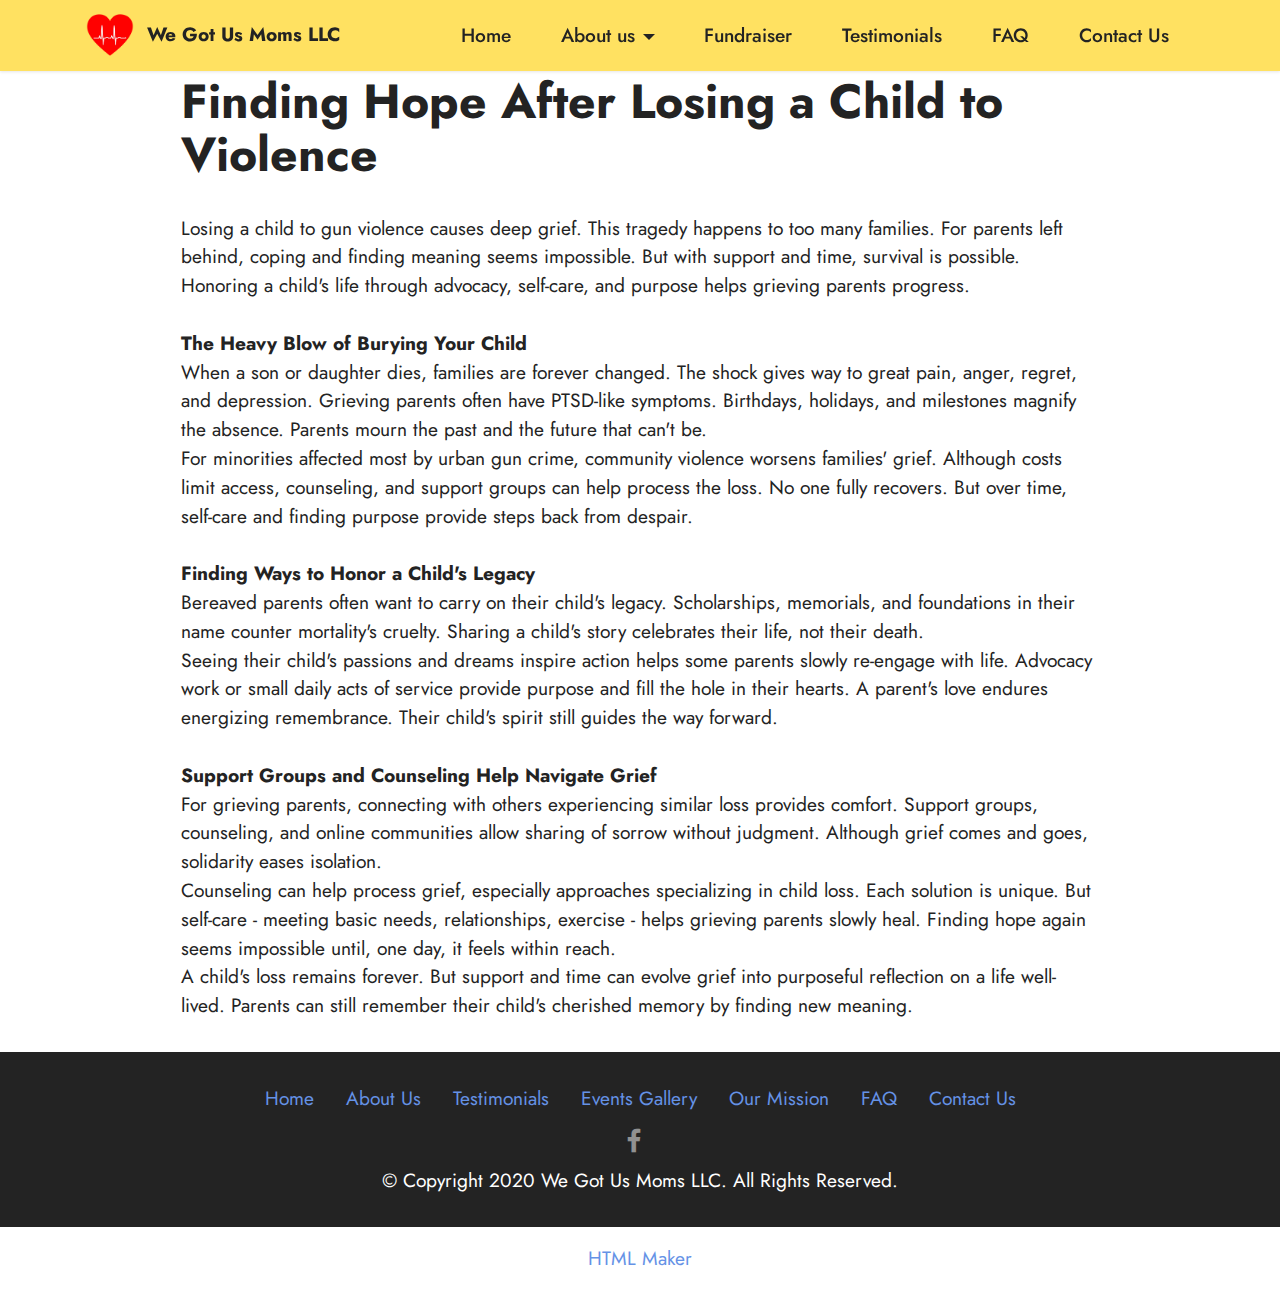
==== finding-hope.html @ 102f920c "Add files via upload" ====
<!DOCTYPE html>
<html  >
<head>
  <!-- Site made with Mobirise Website Builder v5.9.4, https://mobirise.com -->
  <meta charset="UTF-8">
  <meta http-equiv="X-UA-Compatible" content="IE=edge">
  <meta name="generator" content="Mobirise v5.9.4, mobirise.com">
  <meta name="viewport" content="width=device-width, initial-scale=1, minimum-scale=1">
  <link rel="shortcut icon" href="assets/images/we-got-us-moms-llc-seattle-october-2023.png" type="image/x-icon">
  <meta name="description" content="The loss of a child to violence shatters families. We explore how grieving parents can slowly rebuild life and find meaning to honor a child's legacy with help from support groups, counseling, and purposeful memorialization.">
  
  
  <title>Finding Hope and Healing After Losing a Child to Gun Violence</title>
  <link rel="stylesheet" href="assets/bootstrap/css/bootstrap.min.css">
  <link rel="stylesheet" href="assets/bootstrap/css/bootstrap-grid.min.css">
  <link rel="stylesheet" href="assets/bootstrap/css/bootstrap-reboot.min.css">
  <link rel="stylesheet" href="assets/dropdown/css/style.css">
  <link rel="stylesheet" href="assets/socicon/css/styles.css">
  <link rel="stylesheet" href="assets/theme/css/style.css">
  <link rel="preload" href="https://fonts.googleapis.com/css?family=Jost:100,200,300,400,500,600,700,800,900,100i,200i,300i,400i,500i,600i,700i,800i,900i&display=swap" as="style" onload="this.onload=null;this.rel='stylesheet'">
  <noscript><link rel="stylesheet" href="https://fonts.googleapis.com/css?family=Jost:100,200,300,400,500,600,700,800,900,100i,200i,300i,400i,500i,600i,700i,800i,900i&display=swap"></noscript>
  <link rel="preload" as="style" href="assets/mobirise/css/mbr-additional.css"><link rel="stylesheet" href="assets/mobirise/css/mbr-additional.css" type="text/css">

  
  
  
</head>
<body>
  
  <section data-bs-version="5.1" class="menu menu1 cid-tDaPJVPeG9" once="menu" id="menu1-o">
    

    <nav class="navbar navbar-dropdown navbar-fixed-top navbar-expand-lg">
        <div class="container">
            <div class="navbar-brand">
                <span class="navbar-logo">
                    <a href="index.html#header16-b">
                        <img src="assets/images/we-got-us-moms-llc-seattle-october-2023.webp" alt="We Got Us Moms LLC Seattle, Washington - Bringing mothers together for group healing." style="height: 3rem;">
                    </a>
                </span>
                <span class="navbar-caption-wrap"><a class="navbar-caption text-black text-primary display-7" href="index.html#header16-b">We Got Us Moms LLC</a></span>
            </div>
            <button class="navbar-toggler" type="button" data-toggle="collapse" data-bs-toggle="collapse" data-target="#navbarSupportedContent" data-bs-target="#navbarSupportedContent" aria-controls="navbarNavAltMarkup" aria-expanded="false" aria-label="Toggle navigation">
                <div class="hamburger">
                    <span></span>
                    <span></span>
                    <span></span>
                    <span></span>
                </div>
            </button>
            <div class="collapse navbar-collapse" id="navbarSupportedContent">
                <ul class="navbar-nav nav-dropdown nav-right" data-app-modern-menu="true"><li class="nav-item"><a class="nav-link link text-black text-primary display-7" href="index.html#header16-b">Home</a></li><li class="nav-item dropdown"><a class="nav-link link text-black dropdown-toggle display-7" href="index.html#features17-d" data-toggle="dropdown-submenu" data-bs-toggle="dropdown" data-bs-auto-close="outside" aria-expanded="false">
                            About us</a><div class="dropdown-menu" aria-labelledby="dropdown-419"><a class="text-black dropdown-item text-primary display-7" href="finding-hope.html">Finding Hope</a></div></li>
                    <li class="nav-item"><a class="nav-link link text-black text-primary display-7" href="https://bit.ly/Fundraiser-We-Got-Us-Moms-LLC-2023" target="_blank">Fundraiser</a></li><li class="nav-item"><a class="nav-link link text-black display-7" href="index.html#people5-e">Testimonials</a></li>
                    <li class="nav-item"><a class="nav-link link text-black display-7" href="index.html#content16-c">FAQ</a></li><li class="nav-item"><a class="nav-link link text-black text-primary display-7" href="index.html#form5-j">Contact Us</a>
                    </li></ul>
                
                
            </div>
        </div>
    </nav>
</section>

<section data-bs-version="5.1" class="content5 cid-tRUbIDpHHm" id="content5-q">
    
    <div class="container">
        <div class="row justify-content-center">
            <div class="col-md-12 col-lg-10">
                <h3 class="mbr-section-title mbr-fonts-style mb-4 display-2"><strong>Finding Hope After Losing a Child to Violence</strong></h3>
                
                <p class="mbr-text mbr-fonts-style display-7">Losing a child to gun violence causes deep grief. This tragedy happens to too many families. For parents left behind, coping and finding meaning seems impossible. But with support and time, survival is possible. Honoring a child's life through advocacy, self-care, and purpose helps grieving parents progress.<br><br><strong>The Heavy Blow of Burying Your Child</strong><br>When a son or daughter dies, families are forever changed. The shock gives way to great pain, anger, regret, and depression. Grieving parents often have PTSD-like symptoms. Birthdays, holidays, and milestones magnify the absence. Parents mourn the past and the future that can't be.<br>For minorities affected most by urban gun crime, community violence worsens families' grief. Although costs limit access, counseling, and support groups can help process the loss. No one fully recovers. But over time, self-care and finding purpose provide steps back from despair.<br><br><strong>Finding Ways to Honor a Child's Legacy</strong><br>Bereaved parents often want to carry on their child's legacy. Scholarships, memorials, and foundations in their name counter mortality's cruelty. Sharing a child's story celebrates their life, not their death.<br>Seeing their child's passions and dreams inspire action helps some parents slowly re-engage with life. Advocacy work or small daily acts of service provide purpose and fill the hole in their hearts. A parent's love endures energizing remembrance. Their child's spirit still guides the way forward.<br><br><strong>Support Groups and Counseling Help Navigate Grief<br></strong>For grieving parents, connecting with others experiencing similar loss provides comfort. Support groups, counseling, and online communities allow sharing of sorrow without judgment. Although grief comes and goes, solidarity eases isolation.<br>Counseling can help process grief, especially approaches specializing in child loss. Each solution is unique. But self-care - meeting basic needs, relationships, exercise - helps grieving parents slowly heal. Finding hope again seems impossible until, one day, it feels within reach.<br>A child's loss remains forever. But support and time can evolve grief into purposeful reflection on a life well-lived. Parents can still remember their child's cherished memory by finding new meaning.</p>
            </div>
        </div>
    </div>
</section>

<section data-bs-version="5.1" class="footer3 cid-tRGsEkoQ5s" once="footers" id="footer3-p">

    

    

    <div class="container">
        <div class="media-container-row align-center mbr-white">
            <div class="row row-links">
                <ul class="foot-menu">
                    
                    
                    
                    
                    
                <li class="foot-menu-item mbr-fonts-style display-7"><a href="index.html#header16-b" class="text-primary">Home</a></li><li class="foot-menu-item mbr-fonts-style display-7"><a href="index.html#features17-d" class="text-primary">About Us</a></li><li class="foot-menu-item mbr-fonts-style display-7"><a href="index.html#people5-e" class="text-primary">Testimonials</a></li><li class="foot-menu-item mbr-fonts-style display-7"><a href="index.html#gallery4-n" class="text-primary">Events Gallery</a></li><li class="foot-menu-item mbr-fonts-style display-7"><a href="index.html#content5-5" class="text-primary">Our Mission</a></li><li class="foot-menu-item mbr-fonts-style display-7"><a href="index.html#content16-c" class="text-primary">FAQ</a></li><li class="foot-menu-item mbr-fonts-style display-7"><a href="index.html#form5-j" class="text-primary">Contact Us</a></li></ul>
            </div>
            <div class="row social-row">
                <div class="social-list align-right pb-2">
                    
                    
                    
                    
                    
                    
                <div class="soc-item">
                        <a href="https://www.facebook.com/profile.php?id=100082514481759" target="_blank">
                            <span class="mbr-iconfont mbr-iconfont-social socicon-facebook socicon"></span>
                        </a>
                    </div></div>
            </div>
            <div class="row row-copirayt">
                <p class="mbr-text mb-0 mbr-fonts-style mbr-white align-center display-7">
                    © Copyright 2020 We Got Us Moms LLC. All Rights Reserved.
                </p>
            </div>
        </div>
    </div>
</section><section class="display-7" style="padding: 0;align-items: center;justify-content: center;flex-wrap: wrap;    align-content: center;display: flex;position: relative;height: 4rem;"><a href="https://mobiri.se/1857604" style="flex: 1 1;height: 4rem;position: absolute;width: 100%;z-index: 1;"><img alt="" style="height: 4rem;" src="[data-uri]"></a><p style="margin: 0;text-align: center;" class="display-7">&#8204;</p><a style="z-index:1" href="https://mobirise.com/html-builder.html">HTML Maker</a></section><script src="assets/bootstrap/js/bootstrap.bundle.min.js"></script>  <script src="assets/smoothscroll/smooth-scroll.js"></script>  <script src="assets/ytplayer/index.js"></script>  <script src="assets/dropdown/js/navbar-dropdown.js"></script>  <script src="assets/theme/js/script.js"></script>  
  
  
</body>
</html>
---- assets/dropdown/css/style.css ----
.navbar-dropdown {
  left: 0;
  padding: 0;
  position: absolute;
  right: 0;
  top: 0;
  transition: all 0.45s ease;
  z-index: 1030;
  background: #282828; }
  .navbar-dropdown .navbar-logo {
    margin-right: 0.8rem;
    transition: margin 0.3s ease-in-out;
    vertical-align: middle; }
    .navbar-dropdown .navbar-logo img {
      height: 3.125rem;
      transition: all 0.3s ease-in-out; }
    .navbar-dropdown .navbar-logo.mbr-iconfont {
      font-size: 3.125rem;
      line-height: 3.125rem; }
  .navbar-dropdown .navbar-caption {
    font-weight: 700;
    white-space: normal;
    vertical-align: -4px;
    line-height: 3.125rem !important; }
    .navbar-dropdown .navbar-caption, .navbar-dropdown .navbar-caption:hover {
      color: inherit;
      text-decoration: none; }
  .navbar-dropdown .mbr-iconfont + .navbar-caption {
    vertical-align: -1px; }
  .navbar-dropdown.navbar-fixed-top {
    position: fixed; }
  .navbar-dropdown .navbar-brand span {
    vertical-align: -4px; }
  .navbar-dropdown.bg-color.transparent {
    background: none; }
  .navbar-dropdown.navbar-short .navbar-brand {
    padding: 0.625rem 0; }
    .navbar-dropdown.navbar-short .navbar-brand span {
      vertical-align: -1px; }
  .navbar-dropdown.navbar-short .navbar-caption {
    line-height: 2.375rem !important;
    vertical-align: -2px; }
  .navbar-dropdown.navbar-short .navbar-logo {
    margin-right: 0.5rem; }
    .navbar-dropdown.navbar-short .navbar-logo img {
      height: 2.375rem; }
    .navbar-dropdown.navbar-short .navbar-logo.mbr-iconfont {
      font-size: 2.375rem;
      line-height: 2.375rem; }
  .navbar-dropdown.navbar-short .mbr-table-cell {
    height: 3.625rem; }
  .navbar-dropdown .navbar-close {
    left: 0.6875rem;
    position: fixed;
    top: 0.75rem;
    z-index: 1000; }
  .navbar-dropdown .hamburger-icon {
    content: "";
    display: inline-block;
    vertical-align: middle;
    width: 16px;
    -webkit-box-shadow: 0 -6px 0 1px #282828,0 0 0 1px #282828,0 6px 0 1px #282828;
    -moz-box-shadow: 0 -6px 0 1px #282828,0 0 0 1px #282828,0 6px 0 1px #282828;
    box-shadow: 0 -6px 0 1px #282828,0 0 0 1px #282828,0 6px 0 1px #282828; }

.dropdown-menu .dropdown-toggle[data-toggle="dropdown-submenu"]::after {
  border-bottom: 0.35em solid transparent;
  border-left: 0.35em solid;
  border-right: 0;
  border-top: 0.35em solid transparent;
  margin-left: 0.3rem; }

.dropdown-menu .dropdown-item:focus {
  outline: 0; }

.nav-dropdown {
  font-size: 0.75rem;
  font-weight: 500;
  height: auto !important; }
  .nav-dropdown .nav-btn {
    padding-left: 1rem; }
  .nav-dropdown .link {
    margin: .667em 1.667em;
    font-weight: 500;
    padding: 0;
    transition: color .2s ease-in-out; }
    .nav-dropdown .link.dropdown-toggle {
      margin-right: 2.583em; }
      .nav-dropdown .link.dropdown-toggle::after {
        margin-left: .25rem;
        border-top: 0.35em solid;
        border-right: 0.35em solid transparent;
        border-left: 0.35em solid transparent;
        border-bottom: 0; }
      .nav-dropdown .link.dropdown-toggle[aria-expanded="true"] {
        margin: 0;
        padding: 0.667em 3.263em  0.667em 1.667em; }
  .nav-dropdown .link::after,
  .nav-dropdown .dropdown-item::after {
    color: inherit; }
  .nav-dropdown .btn {
    font-size: 0.75rem;
    font-weight: 700;
    letter-spacing: 0;
    margin-bottom: 0;
    padding-left: 1.25rem;
    padding-right: 1.25rem; }
  .nav-dropdown .dropdown-menu {
    border-radius: 0;
    border: 0;
    left: 0;
    margin: 0;
    padding-bottom: 1.25rem;
    padding-top: 1.25rem;
    position: relative; }
  .nav-dropdown .dropdown-submenu {
    margin-left: 0.125rem;
    top: 0; }
  .nav-dropdown .dropdown-item {
    font-weight: 500;
    line-height: 2;
    padding: 0.3846em 4.615em 0.3846em 1.5385em;
    position: relative;
    transition: color .2s ease-in-out, background-color .2s ease-in-out; }
    .nav-dropdown .dropdown-item::after {
      margin-top: -0.3077em;
      position: absolute;
      right: 1.1538em;
      top: 50%; }
    .nav-dropdown .dropdown-item:focus, .nav-dropdown .dropdown-item:hover {
      background: none; }

@media (max-width: 767px) {
  .nav-dropdown.navbar-toggleable-sm {
    bottom: 0;
    display: none;
    left: 0;
    overflow-x: hidden;
    position: fixed;
    top: 0;
    transform: translateX(-100%);
    -ms-transform: translateX(-100%);
    -webkit-transform: translateX(-100%);
    width: 18.75rem;
    z-index: 999; } }
.nav-dropdown.navbar-toggleable-xl {
  bottom: 0;
  display: none;
  left: 0;
  overflow-x: hidden;
  position: fixed;
  top: 0;
  transform: translateX(-100%);
  -ms-transform: translateX(-100%);
  -webkit-transform: translateX(-100%);
  width: 18.75rem;
  z-index: 999; }

.nav-dropdown-sm {
  display: block !important;
  overflow-x: hidden;
  overflow: auto;
  padding-top: 3.875rem; }
  .nav-dropdown-sm::after {
    content: "";
    display: block;
    height: 3rem;
    width: 100%; }
  .nav-dropdown-sm.collapse.in ~ .navbar-close {
    display: block !important; }
  .nav-dropdown-sm.collapsing, .nav-dropdown-sm.collapse.in {
    transform: translateX(0);
    -ms-transform: translateX(0);
    -webkit-transform: translateX(0);
    transition: all 0.25s ease-out;
    -webkit-transition: all 0.25s ease-out;
    background: #282828; }
  .nav-dropdown-sm.collapsing[aria-expanded="false"] {
    transform: translateX(-100%);
    -ms-transform: translateX(-100%);
    -webkit-transform: translateX(-100%); }
  .nav-dropdown-sm .nav-item {
    display: block;
    margin-left: 0 !important;
    padding-left: 0; }
  .nav-dropdown-sm .link,
  .nav-dropdown-sm .dropdown-item {
    border-top: 1px dotted rgba(255, 255, 255, 0.1);
    font-size: 0.8125rem;
    line-height: 1.6;
    margin: 0 !important;
    padding: 0.875rem 2.4rem 0.875rem 1.5625rem !important;
    position: relative;
    white-space: normal; }
    .nav-dropdown-sm .link:focus, .nav-dropdown-sm .link:hover,
    .nav-dropdown-sm .dropdown-item:focus,
    .nav-dropdown-sm .dropdown-item:hover {
      background: rgba(0, 0, 0, 0.2) !important;
      color: #c0a375; }
  .nav-dropdown-sm .nav-btn {
    position: relative;
    padding: 1.5625rem 1.5625rem 0 1.5625rem; }
    .nav-dropdown-sm .nav-btn::before {
      border-top: 1px dotted rgba(255, 255, 255, 0.1);
      content: "";
      left: 0;
      position: absolute;
      top: 0;
      width: 100%; }
    .nav-dropdown-sm .nav-btn + .nav-btn {
      padding-top: 0.625rem; }
      .nav-dropdown-sm .nav-btn + .nav-btn::before {
        display: none; }
  .nav-dropdown-sm .btn {
    padding: 0.625rem 0; }
  .nav-dropdown-sm .dropdown-toggle[data-toggle="dropdown-submenu"]::after {
    margin-left: .25rem;
    border-top: 0.35em solid;
    border-right: 0.35em solid transparent;
    border-left: 0.35em solid transparent;
    border-bottom: 0; }
  .nav-dropdown-sm .dropdown-toggle[data-toggle="dropdown-submenu"][aria-expanded="true"]::after {
    border-top: 0;
    border-right: 0.35em solid transparent;
    border-left: 0.35em solid transparent;
    border-bottom: 0.35em solid; }
  .nav-dropdown-sm .dropdown-menu {
    margin: 0;
    padding: 0;
    position: relative;
    top: 0;
    left: 0;
    width: 100%;
    border: 0;
    float: none;
    border-radius: 0;
    background: none; }
  .nav-dropdown-sm .dropdown-submenu {
    left: 100%;
    margin-left: 0.125rem;
    margin-top: -1.25rem;
    top: 0; }

.navbar-toggleable-sm .nav-dropdown .dropdown-menu {
  position: absolute; }

.navbar-toggleable-sm .nav-dropdown .dropdown-submenu {
  left: 100%;
  margin-left: 0.125rem;
  margin-top: -1.25rem;
  top: 0; }

.navbar-toggleable-sm.opened .nav-dropdown .dropdown-menu {
  position: relative; }

.navbar-toggleable-sm.opened .nav-dropdown .dropdown-submenu {
  left: 0;
  margin-left: 00rem;
  margin-top: 0rem;
  top: 0; }

.is-builder .nav-dropdown.collapsing {
  transition: none !important; }
---- assets/socicon/css/styles.css ----
@charset "UTF-8";

@font-face {
  font-family: 'Socicon';
  src:  url('../fonts/socicon.eot');
  src:  url('../fonts/socicon.eot?#iefix') format('embedded-opentype'),
    url('../fonts/socicon.woff2') format('woff2'),
    url('../fonts/socicon.ttf') format('truetype'),
    url('../fonts/socicon.woff') format('woff'),
    url('../fonts/socicon.svg#socicon') format('svg');
  font-weight: normal;
  font-style: normal;
  font-display: swap;
}

[data-icon]:before {
  font-family: "socicon" !important;
  content: attr(data-icon);
  font-style: normal !important;
  font-weight: normal !important;
  font-variant: normal !important;
  text-transform: none !important;
  speak: none;
  line-height: 1;
  -webkit-font-smoothing: antialiased;
  -moz-osx-font-smoothing: grayscale;
}

[class^="socicon-"], [class*=" socicon-"] {
  /* use !important to prevent issues with browser extensions that change fonts */
  font-family: 'Socicon' !important;
  speak: none;
  font-style: normal;
  font-weight: normal;
  font-variant: normal;
  text-transform: none;
  line-height: 1;

  /* Better Font Rendering =========== */
  -webkit-font-smoothing: antialiased;
  -moz-osx-font-smoothing: grayscale;
}

.socicon-eitaa:before {
  content: "\e97c";
}
.socicon-soroush:before {
  content: "\e97d";
}
.socicon-bale:before {
  content: "\e97e";
}
.socicon-zazzle:before {
  content: "\e97b";
}
.socicon-society6:before {
  content: "\e97a";
}
.socicon-redbubble:before {
  content: "\e979";
}
.socicon-avvo:before {
  content: "\e978";
}
.socicon-stitcher:before {
  content: "\e977";
}
.socicon-googlehangouts:before {
  content: "\e974";
}
.socicon-dlive:before {
  content: "\e975";
}
.socicon-vsco:before {
  content: "\e976";
}
.socicon-flipboard:before {
  content: "\e973";
}
.socicon-ubuntu:before {
  content: "\e958";
}
.socicon-artstation:before {
  content: "\e959";
}
.socicon-invision:before {
  content: "\e95a";
}
.socicon-torial:before {
  content: "\e95b";
}
.socicon-collectorz:before {
  content: "\e95c";
}
.socicon-seenthis:before {
  content: "\e95d";
}
.socicon-googleplaymusic:before {
  content: "\e95e";
}
.socicon-debian:before {
  content: "\e95f";
}
.socicon-filmfreeway:before {
  content: "\e960";
}
.socicon-gnome:before {
  content: "\e961";
}
.socicon-itchio:before {
  content: "\e962";
}
.socicon-jamendo:before {
  content: "\e963";
}
.socicon-mix:before {
  content: "\e964";
}
.socicon-sharepoint:before {
  content: "\e965";
}
.socicon-tinder:before {
  content: "\e966";
}
.socicon-windguru:before {
  content: "\e967";
}
.socicon-cdbaby:before {
  content: "\e968";
}
.socicon-elementaryos:before {
  content: "\e969";
}
.socicon-stage32:before {
  content: "\e96a";
}
.socicon-tiktok:before {
  content: "\e96b";
}
.socicon-gitter:before {
  content: "\e96c";
}
.socicon-letterboxd:before {
  content: "\e96d";
}
.socicon-threema:before {
  content: "\e96e";
}
.socicon-splice:before {
  content: "\e96f";
}
.socicon-metapop:before {
  content: "\e970";
}
.socicon-naver:before {
  content: "\e971";
}
.socicon-remote:before {
  content: "\e972";
}
.socicon-internet:before {
  content: "\e957";
}
.socicon-moddb:before {
  content: "\e94b";
}
.socicon-indiedb:before {
  content: "\e94c";
}
.socicon-traxsource:before {
  content: "\e94d";
}
.socicon-gamefor:before {
  content: "\e94e";
}
.socicon-pixiv:before {
  content: "\e94f";
}
.socicon-myanimelist:before {
  content: "\e950";
}
.socicon-blackberry:before {
  content: "\e951";
}
.socicon-wickr:before {
  content: "\e952";
}
.socicon-spip:before {
  content: "\e953";
}
.socicon-napster:before {
  content: "\e954";
}
.socicon-beatport:before {
  content: "\e955";
}
.socicon-hackerone:before {
  content: "\e956";
}
.socicon-hackernews:before {
  content: "\e946";
}
.socicon-smashwords:before {
  content: "\e947";
}
.socicon-kobo:before {
  content: "\e948";
}
.socicon-bookbub:before {
  content: "\e949";
}
.socicon-mailru:before {
  content: "\e94a";
}
.socicon-gitlab:before {
  content: "\e945";
}
.socicon-instructables:before {
  content: "\e944";
}
.socicon-portfolio:before {
  content: "\e943";
}
.socicon-codered:before {
  content: "\e940";
}
.socicon-origin:before {
  content: "\e941";
}
.socicon-nextdoor:before {
  content: "\e942";
}
.socicon-udemy:before {
  content: "\e93f";
}
.socicon-livemaster:before {
  content: "\e93e";
}
.socicon-crunchbase:before {
  content: "\e93b";
}
.socicon-homefy:before {
  content: "\e93c";
}
.socicon-calendly:before {
  content: "\e93d";
}
.socicon-realtor:before {
  content: "\e90f";
}
.socicon-tidal:before {
  content: "\e910";
}
.socicon-qobuz:before {
  content: "\e911";
}
.socicon-natgeo:before {
  content: "\e912";
}
.socicon-mastodon:before {
  content: "\e913";
}
.socicon-unsplash:before {
  content: "\e914";
}
.socicon-homeadvisor:before {
  content: "\e915";
}
.socicon-angieslist:before {
  content: "\e916";
}
.socicon-codepen:before {
  content: "\e917";
}
.socicon-slack:before {
  content: "\e918";
}
.socicon-openaigym:before {
  content: "\e919";
}
.socicon-logmein:before {
  content: "\e91a";
}
.socicon-fiverr:before {
  content: "\e91b";
}
.socicon-gotomeeting:before {
  content: "\e91c";
}
.socicon-aliexpress:before {
  content: "\e91d";
}
.socicon-guru:before {
  content: "\e91e";
}
.socicon-appstore:before {
  content: "\e91f";
}
.socicon-homes:before {
  content: "\e920";
}
.socicon-zoom:before {
  content: "\e921";
}
.socicon-alibaba:before {
  content: "\e922";
}
.socicon-craigslist:before {
  content: "\e923";
}
.socicon-wix:before {
  content: "\e924";
}
.socicon-redfin:before {
  content: "\e925";
}
.socicon-googlecalendar:before {
  content: "\e926";
}
.socicon-shopify:before {
  content: "\e927";
}
.socicon-freelancer:before {
  content: "\e928";
}
.socicon-seedrs:before {
  content: "\e929";
}
.socicon-bing:before {
  content: "\e92a";
}
.socicon-doodle:before {
  content: "\e92b";
}
.socicon-bonanza:before {
  content: "\e92c";
}
.socicon-squarespace:before {
  content: "\e92d";
}
.socicon-toptal:before {
  content: "\e92e";
}
.socicon-gust:before {
  content: "\e92f";
}
.socicon-ask:before {
  content: "\e930";
}
.socicon-trulia:before {
  content: "\e931";
}
.socicon-loomly:before {
  content: "\e932";
}
.socicon-ghost:before {
  content: "\e933";
}
.socicon-upwork:before {
  content: "\e934";
}
.socicon-fundable:before {
  content: "\e935";
}
.socicon-booking:before {
  content: "\e936";
}
.socicon-googlemaps:before {
  content: "\e937";
}
.socicon-zillow:before {
  content: "\e938";
}
.socicon-niconico:before {
  content: "\e939";
}
.socicon-toneden:before {
  content: "\e93a";
}
.socicon-augment:before {
  content: "\e908";
}
.socicon-bitbucket:before {
  content: "\e909";
}
.socicon-fyuse:before {
  content: "\e90a";
}
.socicon-yt-gaming:before {
  content: "\e90b";
}
.socicon-sketchfab:before {
  content: "\e90c";
}
.socicon-mobcrush:before {
  content: "\e90d";
}
.socicon-microsoft:before {
  content: "\e90e";
}
.socicon-pandora:before {
  content: "\e907";
}
.socicon-messenger:before {
  content: "\e906";
}
.socicon-gamewisp:before {
  content: "\e905";
}
.socicon-bloglovin:before {
  content: "\e904";
}
.socicon-tunein:before {
  content: "\e903";
}
.socicon-gamejolt:before {
  content: "\e901";
}
.socicon-trello:before {
  content: "\e902";
}
.socicon-spreadshirt:before {
  content: "\e900";
}
.socicon-500px:before {
  content: "\e000";
}
.socicon-8tracks:before {
  content: "\e001";
}
.socicon-airbnb:before {
  content: "\e002";
}
.socicon-alliance:before {
  content: "\e003";
}
.socicon-amazon:before {
  content: "\e004";
}
.socicon-amplement:before {
  content: "\e005";
}
.socicon-android:before {
  content: "\e006";
}
.socicon-angellist:before {
  content: "\e007";
}
.socicon-apple:before {
  content: "\e008";
}
.socicon-appnet:before {
  content: "\e009";
}
.socicon-baidu:before {
  content: "\e00a";
}
.socicon-bandcamp:before {
  content: "\e00b";
}
.socicon-battlenet:before {
  content: "\e00c";
}
.socicon-mixer:before {
  content: "\e00d";
}
.socicon-bebee:before {
  content: "\e00e";
}
.socicon-bebo:before {
  content: "\e00f";
}
.socicon-behance:before {
  content: "\e010";
}
.socicon-blizzard:before {
  content: "\e011";
}
.socicon-blogger:before {
  content: "\e012";
}
.socicon-buffer:before {
  content: "\e013";
}
.socicon-chrome:before {
  content: "\e014";
}
.socicon-coderwall:before {
  content: "\e015";
}
.socicon-curse:before {
  content: "\e016";
}
.socicon-dailymotion:before {
  content: "\e017";
}
.socicon-deezer:before {
  content: "\e018";
}
.socicon-delicious:before {
  content: "\e019";
}
.socicon-deviantart:before {
  content: "\e01a";
}
.socicon-diablo:before {
  content: "\e01b";
}
.socicon-digg:before {
  content: "\e01c";
}
.socicon-discord:before {
  content: "\e01d";
}
.socicon-disqus:before {
  content: "\e01e";
}
.socicon-douban:before {
  content: "\e01f";
}
.socicon-draugiem:before {
  content: "\e020";
}
.socicon-dribbble:before {
  content: "\e021";
}
.socicon-drupal:before {
  content: "\e022";
}
.socicon-ebay:before {
  content: "\e023";
}
.socicon-ello:before {
  content: "\e024";
}
.socicon-endomodo:before {
  content: "\e025";
}
.socicon-envato:before {
  content: "\e026";
}
.socicon-etsy:before {
  content: "\e027";
}
.socicon-facebook:before {
  content: "\e028";
}
.socicon-feedburner:before {
  content: "\e029";
}
.socicon-filmweb:before {
  content: "\e02a";
}
.socicon-firefox:before {
  content: "\e02b";
}
.socicon-flattr:before {
  content: "\e02c";
}
.socicon-flickr:before {
  content: "\e02d";
}
.socicon-formulr:before {
  content: "\e02e";
}
.socicon-forrst:before {
  content: "\e02f";
}
.socicon-foursquare:before {
  content: "\e030";
}
.socicon-friendfeed:before {
  content: "\e031";
}
.socicon-github:before {
  content: "\e032";
}
.socicon-goodreads:before {
  content: "\e033";
}
.socicon-google:before {
  content: "\e034";
}
.socicon-googlescholar:before {
  content: "\e035";
}
.socicon-googlegroups:before {
  content: "\e036";
}
.socicon-googlephotos:before {
  content: "\e037";
}
.socicon-googleplus:before {
  content: "\e038";
}
.socicon-grooveshark:before {
  content: "\e039";
}
.socicon-hackerrank:before {
  content: "\e03a";
}
.socicon-hearthstone:before {
  content: "\e03b";
}
.socicon-hellocoton:before {
  content: "\e03c";
}
.socicon-heroes:before {
  content: "\e03d";
}
.socicon-smashcast:before {
  content: "\e03e";
}
.socicon-horde:before {
  content: "\e03f";
}
.socicon-houzz:before {
  content: "\e040";
}
.socicon-icq:before {
  content: "\e041";
}
.socicon-identica:before {
  content: "\e042";
}
.socicon-imdb:before {
  content: "\e043";
}
.socicon-instagram:before {
  content: "\e044";
}
.socicon-issuu:before {
  content: "\e045";
}
.socicon-istock:before {
  content: "\e046";
}
.socicon-itunes:before {
  content: "\e047";
}
.socicon-keybase:before {
  content: "\e048";
}
.socicon-lanyrd:before {
  content: "\e049";
}
.socicon-lastfm:before {
  content: "\e04a";
}
.socicon-line:before {
  content: "\e04b";
}
.socicon-linkedin:before {
  content: "\e04c";
}
.socicon-livejournal:before {
  content: "\e04d";
}
.socicon-lyft:before {
  content: "\e04e";
}
.socicon-macos:before {
  content: "\e04f";
}
.socicon-mail:before {
  content: "\e050";
}
.socicon-medium:before {
  content: "\e051";
}
.socicon-meetup:before {
  content: "\e052";
}
.socicon-mixcloud:before {
  content: "\e053";
}
.socicon-modelmayhem:before {
  content: "\e054";
}
.socicon-mumble:before {
  content: "\e055";
}
.socicon-myspace:before {
  content: "\e056";
}
.socicon-newsvine:before {
  content: "\e057";
}
.socicon-nintendo:before {
  content: "\e058";
}
.socicon-npm:before {
  content: "\e059";
}
.socicon-odnoklassniki:before {
  content: "\e05a";
}
.socicon-openid:before {
  content: "\e05b";
}
.socicon-opera:before {
  content: "\e05c";
}
.socicon-outlook:before {
  content: "\e05d";
}
.socicon-overwatch:before {
  content: "\e05e";
}
.socicon-patreon:before {
  content: "\e05f";
}
.socicon-paypal:before {
  content: "\e060";
}
.socicon-periscope:before {
  content: "\e061";
}
.socicon-persona:before {
  content: "\e062";
}
.socicon-pinterest:before {
  content: "\e063";
}
.socicon-play:before {
  content: "\e064";
}
.socicon-player:before {
  content: "\e065";
}
.socicon-playstation:before {
  content: "\e066";
}
.socicon-pocket:before {
  content: "\e067";
}
.socicon-qq:before {
  content: "\e068";
}
.socicon-quora:before {
  content: "\e069";
}
.socicon-raidcall:before {
  content: "\e06a";
}
.socicon-ravelry:before {
  content: "\e06b";
}
.socicon-reddit:before {
  content: "\e06c";
}
.socicon-renren:before {
  content: "\e06d";
}
.socicon-researchgate:before {
  content: "\e06e";
}
.socicon-residentadvisor:before {
  content: "\e06f";
}
.socicon-reverbnation:before {
  content: "\e070";
}
.socicon-rss:before {
  content: "\e071";
}
.socicon-sharethis:before {
  content: "\e072";
}
.socicon-skype:before {
  content: "\e073";
}
.socicon-slideshare:before {
  content: "\e074";
}
.socicon-smugmug:before {
  content: "\e075";
}
.socicon-snapchat:before {
  content: "\e076";
}
.socicon-songkick:before {
  content: "\e077";
}
.socicon-soundcloud:before {
  content: "\e078";
}
.socicon-spotify:before {
  content: "\e079";
}
.socicon-stackexchange:before {
  content: "\e07a";
}
.socicon-stackoverflow:before {
  content: "\e07b";
}
.socicon-starcraft:before {
  content: "\e07c";
}
.socicon-stayfriends:before {
  content: "\e07d";
}
.socicon-steam:before {
  content: "\e07e";
}
.socicon-storehouse:before {
  content: "\e07f";
}
.socicon-strava:before {
  content: "\e080";
}
.socicon-streamjar:before {
  content: "\e081";
}
.socicon-stumbleupon:before {
  content: "\e082";
}
.socicon-swarm:before {
  content: "\e083";
}
.socicon-teamspeak:before {
  content: "\e084";
}
.socicon-teamviewer:before {
  content: "\e085";
}
.socicon-technorati:before {
  content: "\e086";
}
.socicon-telegram:before {
  content: "\e087";
}
.socicon-tripadvisor:before {
  content: "\e088";
}
.socicon-tripit:before {
  content: "\e089";
}
.socicon-triplej:before {
  content: "\e08a";
}
.socicon-tumblr:before {
  content: "\e08b";
}
.socicon-twitch:before {
  content: "\e08c";
}
.socicon-twitter:before {
  content: "\e08d";
}
.socicon-uber:before {
  content: "\e08e";
}
.socicon-ventrilo:before {
  content: "\e08f";
}
.socicon-viadeo:before {
  content: "\e090";
}
.socicon-viber:before {
  content: "\e091";
}
.socicon-viewbug:before {
  content: "\e092";
}
.socicon-vimeo:before {
  content: "\e093";
}
.socicon-vine:before {
  content: "\e094";
}
.socicon-vkontakte:before {
  content: "\e095";
}
.socicon-warcraft:before {
  content: "\e096";
}
.socicon-wechat:before {
  content: "\e097";
}
.socicon-weibo:before {
  content: "\e098";
}
.socicon-whatsapp:before {
  content: "\e099";
}
.socicon-wikipedia:before {
  content: "\e09a";
}
.socicon-windows:before {
  content: "\e09b";
}
.socicon-wordpress:before {
  content: "\e09c";
}
.socicon-wykop:before {
  content: "\e09d";
}
.socicon-xbox:before {
  content: "\e09e";
}
.socicon-xing:before {
  content: "\e09f";
}
.socicon-yahoo:before {
  content: "\e0a0";
}
.socicon-yammer:before {
  content: "\e0a1";
}
.socicon-yandex:before {
  content: "\e0a2";
}
.socicon-yelp:before {
  content: "\e0a3";
}
.socicon-younow:before {
  content: "\e0a4";
}
.socicon-youtube:before {
  content: "\e0a5";
}
.socicon-zapier:before {
  content: "\e0a6";
}
.socicon-zerply:before {
  content: "\e0a7";
}
.socicon-zomato:before {
  content: "\e0a8";
}
.socicon-zynga:before {
  content: "\e0a9";
}
---- assets/theme/css/style.css ----
@charset "UTF-8";
section {
  background-color: #ffffff;
}

body {
  font-style: normal;
  line-height: 1.5;
  font-weight: 400;
  color: #232323;
  position: relative;
}

button {
  background-color: transparent;
  border-color: transparent;
}

section,
.container,
.container-fluid {
  position: relative;
  word-wrap: break-word;
}

a.mbr-iconfont:hover {
  text-decoration: none;
}

.article .lead p,
.article .lead ul,
.article .lead ol,
.article .lead pre,
.article .lead blockquote {
  margin-bottom: 0;
}

a {
  font-style: normal;
  font-weight: 400;
  cursor: pointer;
}
a, a:hover {
  text-decoration: none;
}

.mbr-section-title {
  font-style: normal;
  line-height: 1.3;
}

.mbr-section-subtitle {
  line-height: 1.3;
}

.mbr-text {
  font-style: normal;
  line-height: 1.7;
}

h1,
h2,
h3,
h4,
h5,
h6,
.display-1,
.display-2,
.display-4,
.display-5,
.display-7,
span,
p,
a {
  line-height: 1;
  word-break: break-word;
  word-wrap: break-word;
  font-weight: 400;
}

b,
strong {
  font-weight: bold;
}

input:-webkit-autofill, input:-webkit-autofill:hover, input:-webkit-autofill:focus, input:-webkit-autofill:active {
  transition-delay: 9999s;
  -webkit-transition-property: background-color, color;
  transition-property: background-color, color;
}

textarea[type=hidden] {
  display: none;
}

section {
  background-position: 50% 50%;
  background-repeat: no-repeat;
  background-size: cover;
}
section .mbr-background-video,
section .mbr-background-video-preview {
  position: absolute;
  bottom: 0;
  left: 0;
  right: 0;
  top: 0;
}

.hidden {
  visibility: hidden;
}

.mbr-z-index20 {
  z-index: 20;
}

/*! Base colors */
.mbr-white {
  color: #ffffff;
}

.mbr-black {
  color: #111111;
}

.mbr-bg-white {
  background-color: #ffffff;
}

.mbr-bg-black {
  background-color: #000000;
}

/*! Text-aligns */
.align-left {
  text-align: left;
}

.align-center {
  text-align: center;
}

.align-right {
  text-align: right;
}

/*! Font-weight  */
.mbr-light {
  font-weight: 300;
}

.mbr-regular {
  font-weight: 400;
}

.mbr-semibold {
  font-weight: 500;
}

.mbr-bold {
  font-weight: 700;
}

/*! Media  */
.media-content {
  flex-basis: 100%;
}

.media-container-row {
  display: flex;
  flex-direction: row;
  flex-wrap: wrap;
  justify-content: center;
  align-content: center;
  align-items: start;
}
.media-container-row .media-size-item {
  width: 400px;
}

.media-container-column {
  display: flex;
  flex-direction: column;
  flex-wrap: wrap;
  justify-content: center;
  align-content: center;
  align-items: stretch;
}
.media-container-column > * {
  width: 100%;
}

@media (min-width: 992px) {
  .media-container-row {
    flex-wrap: nowrap;
  }
}
figure {
  margin-bottom: 0;
  overflow: hidden;
}

figure[mbr-media-size] {
  transition: width 0.1s;
}

img,
iframe {
  display: block;
  width: 100%;
}

.card {
  background-color: transparent;
  border: none;
}

.card-box {
  width: 100%;
}

.card-img {
  text-align: center;
  flex-shrink: 0;
  -webkit-flex-shrink: 0;
}

.media {
  max-width: 100%;
  margin: 0 auto;
}

.mbr-figure {
  align-self: center;
}

.media-container > div {
  max-width: 100%;
}

.mbr-figure img,
.card-img img {
  width: 100%;
}

@media (max-width: 991px) {
  .media-size-item {
    width: auto !important;
  }

  .media {
    width: auto;
  }

  .mbr-figure {
    width: 100% !important;
  }
}
/*! Buttons */
.mbr-section-btn {
  margin-left: -0.6rem;
  margin-right: -0.6rem;
  font-size: 0;
}

.btn {
  font-weight: 600;
  border-width: 1px;
  font-style: normal;
  margin: 0.6rem 0.6rem;
  white-space: normal;
  transition: all 0.2s ease-in-out;
  display: inline-flex;
  align-items: center;
  justify-content: center;
  word-break: break-word;
}

.btn-sm {
  font-weight: 600;
  letter-spacing: 0px;
  transition: all 0.3s ease-in-out;
}

.btn-md {
  font-weight: 600;
  letter-spacing: 0px;
  transition: all 0.3s ease-in-out;
}

.btn-lg {
  font-weight: 600;
  letter-spacing: 0px;
  transition: all 0.3s ease-in-out;
}

.btn-form {
  margin: 0;
}
.btn-form:hover {
  cursor: pointer;
}

nav .mbr-section-btn {
  margin-left: 0rem;
  margin-right: 0rem;
}

/*! Btn icon margin */
.btn .mbr-iconfont,
.btn.btn-sm .mbr-iconfont {
  order: 1;
  cursor: pointer;
  margin-left: 0.5rem;
  vertical-align: sub;
}

.btn.btn-md .mbr-iconfont,
.btn.btn-md .mbr-iconfont {
  margin-left: 0.8rem;
}

.mbr-regular {
  font-weight: 400;
}

.mbr-semibold {
  font-weight: 500;
}

.mbr-bold {
  font-weight: 700;
}

[type=submit] {
  -webkit-appearance: none;
}

/*! Full-screen */
.mbr-fullscreen .mbr-overlay {
  min-height: 100vh;
}

.mbr-fullscreen {
  display: flex;
  display: -moz-flex;
  display: -ms-flex;
  display: -o-flex;
  align-items: center;
  min-height: 100vh;
  padding-top: 3rem;
  padding-bottom: 3rem;
}

/*! Map */
.map {
  height: 25rem;
  position: relative;
}
.map iframe {
  width: 100%;
  height: 100%;
}

/*! Scroll to top arrow */
.mbr-arrow-up {
  bottom: 25px;
  right: 90px;
  position: fixed;
  text-align: right;
  z-index: 5000;
  color: #ffffff;
  font-size: 22px;
}

.mbr-arrow-up a {
  background: rgba(0, 0, 0, 0.2);
  border-radius: 50%;
  color: #fff;
  display: inline-block;
  height: 60px;
  width: 60px;
  border: 2px solid #fff;
  outline-style: none !important;
  position: relative;
  text-decoration: none;
  transition: all 0.3s ease-in-out;
  cursor: pointer;
  text-align: center;
}
.mbr-arrow-up a:hover {
  background-color: rgba(0, 0, 0, 0.4);
}
.mbr-arrow-up a i {
  line-height: 60px;
}

.mbr-arrow-up-icon {
  display: block;
  color: #fff;
}

.mbr-arrow-up-icon::before {
  content: "›";
  display: inline-block;
  font-family: serif;
  font-size: 22px;
  line-height: 1;
  font-style: normal;
  position: relative;
  top: 6px;
  left: -4px;
  transform: rotate(-90deg);
}

/*! Arrow Down */
.mbr-arrow {
  position: absolute;
  bottom: 45px;
  left: 50%;
  width: 60px;
  height: 60px;
  cursor: pointer;
  background-color: rgba(80, 80, 80, 0.5);
  border-radius: 50%;
  transform: translateX(-50%);
}
@media (max-width: 767px) {
  .mbr-arrow {
    display: none;
  }
}
.mbr-arrow > a {
  display: inline-block;
  text-decoration: none;
  outline-style: none;
  -webkit-animation: arrowdown 1.7s ease-in-out infinite;
          animation: arrowdown 1.7s ease-in-out infinite;
  color: #ffffff;
}
.mbr-arrow > a > i {
  position: absolute;
  top: -2px;
  left: 15px;
  font-size: 2rem;
}

#scrollToTop a i::before {
  content: "";
  position: absolute;
  display: block;
  border-bottom: 2.5px solid #fff;
  border-left: 2.5px solid #fff;
  width: 27.8%;
  height: 27.8%;
  left: 50%;
  top: 51%;
  transform: translateY(-30%) translateX(-50%) rotate(135deg);
}

@keyframes arrowdown {
  0% {
    transform: translateY(0px);
  }
  50% {
    transform: translateY(-5px);
  }
  100% {
    transform: translateY(0px);
  }
}
@-webkit-keyframes arrowdown {
  0% {
    transform: translateY(0px);
  }
  50% {
    transform: translateY(-5px);
  }
  100% {
    transform: translateY(0px);
  }
}
@media (max-width: 500px) {
  .mbr-arrow-up {
    left: 0;
    right: 0;
    text-align: center;
  }
}
/*Gradients animation*/
@keyframes gradient-animation {
  from {
    background-position: 0% 100%;
    -webkit-animation-timing-function: ease-in-out;
            animation-timing-function: ease-in-out;
  }
  to {
    background-position: 100% 0%;
    -webkit-animation-timing-function: ease-in-out;
            animation-timing-function: ease-in-out;
  }
}
@-webkit-keyframes gradient-animation {
  from {
    background-position: 0% 100%;
    -webkit-animation-timing-function: ease-in-out;
            animation-timing-function: ease-in-out;
  }
  to {
    background-position: 100% 0%;
    -webkit-animation-timing-function: ease-in-out;
            animation-timing-function: ease-in-out;
  }
}
.bg-gradient {
  background-size: 200% 200%;
  animation: gradient-animation 5s infinite alternate;
  -webkit-animation: gradient-animation 5s infinite alternate;
}

.menu .navbar-brand {
  display: -webkit-flex;
}
.menu .navbar-brand span {
  display: flex;
  display: -webkit-flex;
}
.menu .navbar-brand .navbar-caption-wrap {
  display: -webkit-flex;
}
.menu .navbar-brand .navbar-logo img {
  display: -webkit-flex;
  width: auto;
}
@media (min-width: 768px) and (max-width: 991px) {
  .menu .navbar-toggleable-sm .navbar-nav {
    display: -ms-flexbox;
  }
}
@media (max-width: 991px) {
  .menu .navbar-collapse {
    max-height: 93.5vh;
  }
  .menu .navbar-collapse.show {
    overflow: auto;
  }
}
@media (min-width: 992px) {
  .menu .navbar-nav.nav-dropdown {
    display: -webkit-flex;
  }
  .menu .navbar-toggleable-sm .navbar-collapse {
    display: -webkit-flex !important;
  }
  .menu .collapsed .navbar-collapse {
    max-height: 93.5vh;
  }
  .menu .collapsed .navbar-collapse.show {
    overflow: auto;
  }
}
@media (max-width: 767px) {
  .menu .navbar-collapse {
    max-height: 80vh;
  }
}

.nav-link .mbr-iconfont {
  margin-right: 0.5rem;
}

.navbar {
  display: -webkit-flex;
  -webkit-flex-wrap: wrap;
  -webkit-align-items: center;
  -webkit-justify-content: space-between;
}

.navbar-collapse {
  -webkit-flex-basis: 100%;
  -webkit-flex-grow: 1;
  -webkit-align-items: center;
}

.nav-dropdown .link {
  padding: 0.667em 1.667em !important;
  margin: 0 !important;
}

.nav {
  display: -webkit-flex;
  -webkit-flex-wrap: wrap;
}

.row {
  display: -webkit-flex;
  -webkit-flex-wrap: wrap;
}

.justify-content-center {
  -webkit-justify-content: center;
}

.form-inline {
  display: -webkit-flex;
}

.card-wrapper {
  -webkit-flex: 1;
}

.carousel-control {
  z-index: 10;
  display: -webkit-flex;
}

.carousel-controls {
  display: -webkit-flex;
}

.media {
  display: -webkit-flex;
}

.form-group:focus {
  outline: none;
}

.jq-selectbox__select {
  padding: 7px 0;
  position: relative;
}

.jq-selectbox__dropdown {
  overflow: hidden;
  border-radius: 10px;
  position: absolute;
  top: 100%;
  left: 0 !important;
  width: 100% !important;
}

.jq-selectbox__trigger-arrow {
  right: 0;
  transform: translateY(-50%);
}

.jq-selectbox li {
  padding: 1.07em 0.5em;
}

input[type=range] {
  padding-left: 0 !important;
  padding-right: 0 !important;
}

.modal-dialog,
.modal-content {
  height: 100%;
}

.modal-dialog .carousel-inner {
  height: calc(100vh - 1.75rem);
}
@media (max-width: 575px) {
  .modal-dialog .carousel-inner {
    height: calc(100vh - 1rem);
  }
}

.carousel-item {
  text-align: center;
}

.carousel-item img {
  margin: auto;
}

.navbar-toggler {
  align-self: flex-start;
  padding: 0.25rem 0.75rem;
  font-size: 1.25rem;
  line-height: 1;
  background: transparent;
  border: 1px solid transparent;
  border-radius: 0.25rem;
}

.navbar-toggler:focus,
.navbar-toggler:hover {
  text-decoration: none;
  box-shadow: none;
}

.navbar-toggler-icon {
  display: inline-block;
  width: 1.5em;
  height: 1.5em;
  vertical-align: middle;
  content: "";
  background: no-repeat center center;
  background-size: 100% 100%;
}

.navbar-toggler-left {
  position: absolute;
  left: 1rem;
}

.navbar-toggler-right {
  position: absolute;
  right: 1rem;
}

.card-img {
  width: auto;
}

.menu .navbar.collapsed:not(.beta-menu) {
  flex-direction: column;
}

.carousel-item.active,
.carousel-item-next,
.carousel-item-prev {
  display: flex;
}

.note-air-layout .dropup .dropdown-menu,
.note-air-layout .navbar-fixed-bottom .dropdown .dropdown-menu {
  bottom: initial !important;
}

html,
body {
  height: auto;
  min-height: 100vh;
}

.dropup .dropdown-toggle::after {
  display: none;
}

.form-asterisk {
  font-family: initial;
  position: absolute;
  top: -2px;
  font-weight: normal;
}

.form-control-label {
  position: relative;
  cursor: pointer;
  margin-bottom: 0.357em;
  padding: 0;
}

.alert {
  color: #ffffff;
  border-radius: 0;
  border: 0;
  font-size: 1.1rem;
  line-height: 1.5;
  margin-bottom: 1.875rem;
  padding: 1.25rem;
  position: relative;
  text-align: center;
}
.alert.alert-form::after {
  background-color: inherit;
  bottom: -7px;
  content: "";
  display: block;
  height: 14px;
  left: 50%;
  margin-left: -7px;
  position: absolute;
  transform: rotate(45deg);
  width: 14px;
}

.form-control {
  background-color: #ffffff;
  background-clip: border-box;
  color: #232323;
  line-height: 1rem !important;
  height: auto;
  padding: 0.6rem 1.2rem;
  transition: border-color 0.25s ease 0s;
  border: 1px solid transparent !important;
  border-radius: 4px;
  box-shadow: rgba(0, 0, 0, 0.07) 0px 1px 1px 0px, rgba(0, 0, 0, 0.07) 0px 1px 3px 0px, rgba(0, 0, 0, 0.03) 0px 0px 0px 1px;
}
.form-active .form-control:invalid {
  border-color: red;
}

form .row {
  margin-left: -0.6rem;
  margin-right: -0.6rem;
}
form .row [class*=col] {
  padding-left: 0.6rem;
  padding-right: 0.6rem;
}

form .mbr-section-btn {
  margin: 0;
  padding-left: 0.6rem;
  padding-right: 0.6rem;
}

form .btn {
  display: flex;
  padding: 0.6rem 1.2rem;
  margin: 0;
}

form .form-check-input {
  margin-top: 0.5;
}

textarea.form-control {
  line-height: 1.5rem !important;
}

.form-group {
  margin-bottom: 1.2rem;
}

.form-control,
form .btn {
  min-height: 48px;
}

.gdpr-block label span.textGDPR input[name=gdpr] {
  top: 7px;
}

.form-control:focus {
  box-shadow: none;
}

:focus {
  outline: none;
}

.mbr-overlay {
  background-color: #000;
  bottom: 0;
  left: 0;
  opacity: 0.5;
  position: absolute;
  right: 0;
  top: 0;
  z-index: 0;
  pointer-events: none;
}

blockquote {
  font-style: italic;
  padding: 3rem;
  font-size: 1.09rem;
  position: relative;
  border-left: 3px solid;
}

ul,
ol,
pre,
blockquote {
  margin-bottom: 2.3125rem;
}

.mt-4 {
  margin-top: 2rem !important;
}

.mb-4 {
  margin-bottom: 2rem !important;
}

@media (min-width: 992px) {
  .container {
    padding-left: 16px;
    padding-right: 16px;
  }

  .row {
    margin-left: -16px;
    margin-right: -16px;
  }
  .row > [class*=col] {
    padding-left: 16px;
    padding-right: 16px;
  }
}
@media (min-width: 768px) {
  .container-fluid {
    padding-left: 32px;
    padding-right: 32px;
  }
}
@media (min-width: 768px) and (max-width: 991px) {
  .mbr-container {
    padding-left: 32px;
    padding-right: 32px;
  }
}
@media (max-width: 767px) {
  .mbr-container {
    padding-left: 16px;
    padding-right: 16px;
  }
}
.card-wrapper,
.item-wrapper {
  overflow: hidden;
}

.app-video-wrapper > img {
  opacity: 1;
}

.item {
  position: relative;
}

.dropdown-menu .dropdown-menu {
  left: 100%;
}

.dropdown-item + .dropdown-menu {
  display: none;
}

.dropdown-item:hover + .dropdown-menu,
.dropdown-menu:hover {
  display: block;
}

@media (min-aspect-ratio: 16/9) {
  .mbr-video-foreground {
    height: 300% !important;
    top: -100% !important;
  }
}
@media (max-aspect-ratio: 16/9) {
  .mbr-video-foreground {
    width: 300% !important;
    left: -100% !important;
  }
}.engine {
	position: absolute;
	text-indent: -2400px;
	text-align: center;
	padding: 0;
	top: 0;
	left: -2400px;
}
---- assets/mobirise/css/mbr-additional.css ----
body {
  font-family: Jost;
}
.display-1 {
  font-family: 'Jost', sans-serif;
  font-size: 4.6rem;
  line-height: 1.1;
}
.display-1 > .mbr-iconfont {
  font-size: 5.75rem;
}
.display-2 {
  font-family: 'Jost', sans-serif;
  font-size: 3rem;
  line-height: 1.1;
}
.display-2 > .mbr-iconfont {
  font-size: 3.75rem;
}
.display-4 {
  font-family: 'Jost', sans-serif;
  font-size: 1.1rem;
  line-height: 1.5;
}
.display-4 > .mbr-iconfont {
  font-size: 1.375rem;
}
.display-5 {
  font-family: 'Jost', sans-serif;
  font-size: 2rem;
  line-height: 1.5;
}
.display-5 > .mbr-iconfont {
  font-size: 2.5rem;
}
.display-7 {
  font-family: 'Jost', sans-serif;
  font-size: 1.2rem;
  line-height: 1.5;
}
.display-7 > .mbr-iconfont {
  font-size: 1.5rem;
}
/* ---- Fluid typography for mobile devices ---- */
/* 1.4 - font scale ratio ( bootstrap == 1.42857 ) */
/* 100vw - current viewport width */
/* (48 - 20)  48 == 48rem == 768px, 20 == 20rem == 320px(minimal supported viewport) */
/* 0.65 - min scale variable, may vary */
@media (max-width: 992px) {
  .display-1 {
    font-size: 3.68rem;
  }
}
@media (max-width: 768px) {
  .display-1 {
    font-size: 3.22rem;
    font-size: calc( 2.26rem + (4.6 - 2.26) * ((100vw - 20rem) / (48 - 20)));
    line-height: calc( 1.1 * (2.26rem + (4.6 - 2.26) * ((100vw - 20rem) / (48 - 20))));
  }
  .display-2 {
    font-size: 2.4rem;
    font-size: calc( 1.7rem + (3 - 1.7) * ((100vw - 20rem) / (48 - 20)));
    line-height: calc( 1.3 * (1.7rem + (3 - 1.7) * ((100vw - 20rem) / (48 - 20))));
  }
  .display-4 {
    font-size: 0.88rem;
    font-size: calc( 1.0350000000000001rem + (1.1 - 1.0350000000000001) * ((100vw - 20rem) / (48 - 20)));
    line-height: calc( 1.4 * (1.0350000000000001rem + (1.1 - 1.0350000000000001) * ((100vw - 20rem) / (48 - 20))));
  }
  .display-5 {
    font-size: 1.6rem;
    font-size: calc( 1.35rem + (2 - 1.35) * ((100vw - 20rem) / (48 - 20)));
    line-height: calc( 1.4 * (1.35rem + (2 - 1.35) * ((100vw - 20rem) / (48 - 20))));
  }
  .display-7 {
    font-size: 0.96rem;
    font-size: calc( 1.07rem + (1.2 - 1.07) * ((100vw - 20rem) / (48 - 20)));
    line-height: calc( 1.4 * (1.07rem + (1.2 - 1.07) * ((100vw - 20rem) / (48 - 20))));
  }
}
/* Buttons */
.btn {
  padding: 0.6rem 1.2rem;
  border-radius: 4px;
}
.btn-sm {
  padding: 0.6rem 1.2rem;
  border-radius: 4px;
}
.btn-md {
  padding: 0.6rem 1.2rem;
  border-radius: 4px;
}
.btn-lg {
  padding: 1rem 2.6rem;
  border-radius: 4px;
}
.bg-primary {
  background-color: #6592e6 !important;
}
.bg-success {
  background-color: #40b0bf !important;
}
.bg-info {
  background-color: #47b5ed !important;
}
.bg-warning {
  background-color: #ffe161 !important;
}
.bg-danger {
  background-color: #ff9966 !important;
}
.btn-primary,
.btn-primary:active {
  background-color: #6592e6 !important;
  border-color: #6592e6 !important;
  color: #ffffff !important;
  box-shadow: 0 2px 2px 0 rgba(0, 0, 0, 0.2);
}
.btn-primary:hover,
.btn-primary:focus,
.btn-primary.focus,
.btn-primary.active {
  color: #ffffff !important;
  background-color: #2260d2 !important;
  border-color: #2260d2 !important;
  box-shadow: 0 2px 5px 0 rgba(0, 0, 0, 0.2);
}
.btn-primary.disabled,
.btn-primary:disabled {
  color: #ffffff !important;
  background-color: #2260d2 !important;
  border-color: #2260d2 !important;
}
.btn-secondary,
.btn-secondary:active {
  background-color: #ff6666 !important;
  border-color: #ff6666 !important;
  color: #ffffff !important;
  box-shadow: 0 2px 2px 0 rgba(0, 0, 0, 0.2);
}
.btn-secondary:hover,
.btn-secondary:focus,
.btn-secondary.focus,
.btn-secondary.active {
  color: #ffffff !important;
  background-color: #ff0f0f !important;
  border-color: #ff0f0f !important;
  box-shadow: 0 2px 5px 0 rgba(0, 0, 0, 0.2);
}
.btn-secondary.disabled,
.btn-secondary:disabled {
  color: #ffffff !important;
  background-color: #ff0f0f !important;
  border-color: #ff0f0f !important;
}
.btn-info,
.btn-info:active {
  background-color: #47b5ed !important;
  border-color: #47b5ed !important;
  color: #ffffff !important;
  box-shadow: 0 2px 2px 0 rgba(0, 0, 0, 0.2);
}
.btn-info:hover,
.btn-info:focus,
.btn-info.focus,
.btn-info.active {
  color: #ffffff !important;
  background-color: #148cca !important;
  border-color: #148cca !important;
  box-shadow: 0 2px 5px 0 rgba(0, 0, 0, 0.2);
}
.btn-info.disabled,
.btn-info:disabled {
  color: #ffffff !important;
  background-color: #148cca !important;
  border-color: #148cca !important;
}
.btn-success,
.btn-success:active {
  background-color: #40b0bf !important;
  border-color: #40b0bf !important;
  color: #ffffff !important;
  box-shadow: 0 2px 2px 0 rgba(0, 0, 0, 0.2);
}
.btn-success:hover,
.btn-success:focus,
.btn-success.focus,
.btn-success.active {
  color: #ffffff !important;
  background-color: #2a747e !important;
  border-color: #2a747e !important;
  box-shadow: 0 2px 5px 0 rgba(0, 0, 0, 0.2);
}
.btn-success.disabled,
.btn-success:disabled {
  color: #ffffff !important;
  background-color: #2a747e !important;
  border-color: #2a747e !important;
}
.btn-warning,
.btn-warning:active {
  background-color: #ffe161 !important;
  border-color: #ffe161 !important;
  color: #614f00 !important;
  box-shadow: 0 2px 2px 0 rgba(0, 0, 0, 0.2);
}
.btn-warning:hover,
.btn-warning:focus,
.btn-warning.focus,
.btn-warning.active {
  color: #0a0800 !important;
  background-color: #ffd10a !important;
  border-color: #ffd10a !important;
  box-shadow: 0 2px 5px 0 rgba(0, 0, 0, 0.2);
}
.btn-warning.disabled,
.btn-warning:disabled {
  color: #614f00 !important;
  background-color: #ffd10a !important;
  border-color: #ffd10a !important;
}
.btn-danger,
.btn-danger:active {
  background-color: #ff9966 !important;
  border-color: #ff9966 !important;
  color: #ffffff !important;
  box-shadow: 0 2px 2px 0 rgba(0, 0, 0, 0.2);
}
.btn-danger:hover,
.btn-danger:focus,
.btn-danger.focus,
.btn-danger.active {
  color: #ffffff !important;
  background-color: #ff5f0f !important;
  border-color: #ff5f0f !important;
  box-shadow: 0 2px 5px 0 rgba(0, 0, 0, 0.2);
}
.btn-danger.disabled,
.btn-danger:disabled {
  color: #ffffff !important;
  background-color: #ff5f0f !important;
  border-color: #ff5f0f !important;
}
.btn-white,
.btn-white:active {
  background-color: #fafafa !important;
  border-color: #fafafa !important;
  color: #7a7a7a !important;
  box-shadow: 0 2px 2px 0 rgba(0, 0, 0, 0.2);
}
.btn-white:hover,
.btn-white:focus,
.btn-white.focus,
.btn-white.active {
  color: #4f4f4f !important;
  background-color: #cfcfcf !important;
  border-color: #cfcfcf !important;
  box-shadow: 0 2px 5px 0 rgba(0, 0, 0, 0.2);
}
.btn-white.disabled,
.btn-white:disabled {
  color: #7a7a7a !important;
  background-color: #cfcfcf !important;
  border-color: #cfcfcf !important;
}
.btn-black,
.btn-black:active {
  background-color: #232323 !important;
  border-color: #232323 !important;
  color: #ffffff !important;
  box-shadow: 0 2px 2px 0 rgba(0, 0, 0, 0.2);
}
.btn-black:hover,
.btn-black:focus,
.btn-black.focus,
.btn-black.active {
  color: #ffffff !important;
  background-color: #000000 !important;
  border-color: #000000 !important;
  box-shadow: 0 2px 5px 0 rgba(0, 0, 0, 0.2);
}
.btn-black.disabled,
.btn-black:disabled {
  color: #ffffff !important;
  background-color: #000000 !important;
  border-color: #000000 !important;
}
.btn-primary-outline,
.btn-primary-outline:active {
  background-color: transparent !important;
  border-color: transparent;
  color: #6592e6;
}
.btn-primary-outline:hover,
.btn-primary-outline:focus,
.btn-primary-outline.focus,
.btn-primary-outline.active {
  color: #2260d2 !important;
  background-color: transparent!important;
  border-color: transparent!important;
  box-shadow: none!important;
}
.btn-primary-outline.disabled,
.btn-primary-outline:disabled {
  color: #ffffff !important;
  background-color: #6592e6 !important;
  border-color: #6592e6 !important;
}
.btn-secondary-outline,
.btn-secondary-outline:active {
  background-color: transparent !important;
  border-color: transparent;
  color: #ff6666;
}
.btn-secondary-outline:hover,
.btn-secondary-outline:focus,
.btn-secondary-outline.focus,
.btn-secondary-outline.active {
  color: #ff0f0f !important;
  background-color: transparent!important;
  border-color: transparent!important;
  box-shadow: none!important;
}
.btn-secondary-outline.disabled,
.btn-secondary-outline:disabled {
  color: #ffffff !important;
  background-color: #ff6666 !important;
  border-color: #ff6666 !important;
}
.btn-info-outline,
.btn-info-outline:active {
  background-color: transparent !important;
  border-color: transparent;
  color: #47b5ed;
}
.btn-info-outline:hover,
.btn-info-outline:focus,
.btn-info-outline.focus,
.btn-info-outline.active {
  color: #148cca !important;
  background-color: transparent!important;
  border-color: transparent!important;
  box-shadow: none!important;
}
.btn-info-outline.disabled,
.btn-info-outline:disabled {
  color: #ffffff !important;
  background-color: #47b5ed !important;
  border-color: #47b5ed !important;
}
.btn-success-outline,
.btn-success-outline:active {
  background-color: transparent !important;
  border-color: transparent;
  color: #40b0bf;
}
.btn-success-outline:hover,
.btn-success-outline:focus,
.btn-success-outline.focus,
.btn-success-outline.active {
  color: #2a747e !important;
  background-color: transparent!important;
  border-color: transparent!important;
  box-shadow: none!important;
}
.btn-success-outline.disabled,
.btn-success-outline:disabled {
  color: #ffffff !important;
  background-color: #40b0bf !important;
  border-color: #40b0bf !important;
}
.btn-warning-outline,
.btn-warning-outline:active {
  background-color: transparent !important;
  border-color: transparent;
  color: #ffe161;
}
.btn-warning-outline:hover,
.btn-warning-outline:focus,
.btn-warning-outline.focus,
.btn-warning-outline.active {
  color: #ffd10a !important;
  background-color: transparent!important;
  border-color: transparent!important;
  box-shadow: none!important;
}
.btn-warning-outline.disabled,
.btn-warning-outline:disabled {
  color: #614f00 !important;
  background-color: #ffe161 !important;
  border-color: #ffe161 !important;
}
.btn-danger-outline,
.btn-danger-outline:active {
  background-color: transparent !important;
  border-color: transparent;
  color: #ff9966;
}
.btn-danger-outline:hover,
.btn-danger-outline:focus,
.btn-danger-outline.focus,
.btn-danger-outline.active {
  color: #ff5f0f !important;
  background-color: transparent!important;
  border-color: transparent!important;
  box-shadow: none!important;
}
.btn-danger-outline.disabled,
.btn-danger-outline:disabled {
  color: #ffffff !important;
  background-color: #ff9966 !important;
  border-color: #ff9966 !important;
}
.btn-black-outline,
.btn-black-outline:active {
  background-color: transparent !important;
  border-color: transparent;
  color: #232323;
}
.btn-black-outline:hover,
.btn-black-outline:focus,
.btn-black-outline.focus,
.btn-black-outline.active {
  color: #000000 !important;
  background-color: transparent!important;
  border-color: transparent!important;
  box-shadow: none!important;
}
.btn-black-outline.disabled,
.btn-black-outline:disabled {
  color: #ffffff !important;
  background-color: #232323 !important;
  border-color: #232323 !important;
}
.btn-white-outline,
.btn-white-outline:active {
  background-color: transparent !important;
  border-color: transparent;
  color: #fafafa;
}
.btn-white-outline:hover,
.btn-white-outline:focus,
.btn-white-outline.focus,
.btn-white-outline.active {
  color: #cfcfcf !important;
  background-color: transparent!important;
  border-color: transparent!important;
  box-shadow: none!important;
}
.btn-white-outline.disabled,
.btn-white-outline:disabled {
  color: #7a7a7a !important;
  background-color: #fafafa !important;
  border-color: #fafafa !important;
}
.text-primary {
  color: #6592e6 !important;
}
.text-secondary {
  color: #ff6666 !important;
}
.text-success {
  color: #40b0bf !important;
}
.text-info {
  color: #47b5ed !important;
}
.text-warning {
  color: #ffe161 !important;
}
.text-danger {
  color: #ff9966 !important;
}
.text-white {
  color: #fafafa !important;
}
.text-black {
  color: #232323 !important;
}
a.text-primary:hover,
a.text-primary:focus,
a.text-primary.active {
  color: #205ac5 !important;
}
a.text-secondary:hover,
a.text-secondary:focus,
a.text-secondary.active {
  color: #ff0000 !important;
}
a.text-success:hover,
a.text-success:focus,
a.text-success.active {
  color: #266a73 !important;
}
a.text-info:hover,
a.text-info:focus,
a.text-info.active {
  color: #1283bc !important;
}
a.text-warning:hover,
a.text-warning:focus,
a.text-warning.active {
  color: #facb00 !important;
}
a.text-danger:hover,
a.text-danger:focus,
a.text-danger.active {
  color: #ff5500 !important;
}
a.text-white:hover,
a.text-white:focus,
a.text-white.active {
  color: #c7c7c7 !important;
}
a.text-black:hover,
a.text-black:focus,
a.text-black.active {
  color: #000000 !important;
}
a[class*="text-"]:not(.nav-link):not(.dropdown-item):not([role]):not(.navbar-caption) {
  position: relative;
  background-image: transparent;
  background-size: 10000px 2px;
  background-repeat: no-repeat;
  background-position: 0px 1.2em;
  background-position: -10000px 1.2em;
}
a[class*="text-"]:not(.nav-link):not(.dropdown-item):not([role]):not(.navbar-caption):hover {
  transition: background-position 2s ease-in-out;
  background-image: linear-gradient(currentColor 50%, currentColor 50%);
  background-position: 0px 1.2em;
}
.nav-tabs .nav-link.active {
  color: #6592e6;
}
.nav-tabs .nav-link:not(.active) {
  color: #232323;
}
.alert-success {
  background-color: #70c770;
}
.alert-info {
  background-color: #47b5ed;
}
.alert-warning {
  background-color: #ffe161;
}
.alert-danger {
  background-color: #ff9966;
}
.mbr-gallery-filter li.active .btn {
  background-color: #6592e6;
  border-color: #6592e6;
  color: #ffffff;
}
.mbr-gallery-filter li.active .btn:focus {
  box-shadow: none;
}
a,
a:hover {
  color: #6592e6;
}
.mbr-plan-header.bg-primary .mbr-plan-subtitle,
.mbr-plan-header.bg-primary .mbr-plan-price-desc {
  color: #ffffff;
}
.mbr-plan-header.bg-success .mbr-plan-subtitle,
.mbr-plan-header.bg-success .mbr-plan-price-desc {
  color: #a0d8df;
}
.mbr-plan-header.bg-info .mbr-plan-subtitle,
.mbr-plan-header.bg-info .mbr-plan-price-desc {
  color: #ffffff;
}
.mbr-plan-header.bg-warning .mbr-plan-subtitle,
.mbr-plan-header.bg-warning .mbr-plan-price-desc {
  color: #ffffff;
}
.mbr-plan-header.bg-danger .mbr-plan-subtitle,
.mbr-plan-header.bg-danger .mbr-plan-price-desc {
  color: #ffffff;
}
/* Scroll to top button*/
.scrollToTop_wraper {
  display: none;
}
.form-control {
  font-family: 'Jost', sans-serif;
  font-size: 1.1rem;
  line-height: 1.5;
  font-weight: 400;
}
.form-control > .mbr-iconfont {
  font-size: 1.375rem;
}
.form-control:hover,
.form-control:focus {
  box-shadow: rgba(0, 0, 0, 0.07) 0px 1px 1px 0px, rgba(0, 0, 0, 0.07) 0px 1px 3px 0px, rgba(0, 0, 0, 0.03) 0px 0px 0px 1px;
  border-color: #6592e6 !important;
}
.form-control:-webkit-input-placeholder {
  font-family: 'Jost', sans-serif;
  font-size: 1.1rem;
  line-height: 1.5;
  font-weight: 400;
}
.form-control:-webkit-input-placeholder > .mbr-iconfont {
  font-size: 1.375rem;
}
blockquote {
  border-color: #6592e6;
}
/* Forms */
.jq-selectbox li:hover,
.jq-selectbox li.selected {
  background-color: #6592e6;
  color: #ffffff;
}
.jq-number__spin {
  transition: 0.25s ease;
}
.jq-number__spin:hover {
  border-color: #6592e6;
}
.jq-selectbox .jq-selectbox__trigger-arrow,
.jq-number__spin.minus:after,
.jq-number__spin.plus:after {
  transition: 0.4s;
  border-top-color: #353535;
  border-bottom-color: #353535;
}
.jq-selectbox:hover .jq-selectbox__trigger-arrow,
.jq-number__spin.minus:hover:after,
.jq-number__spin.plus:hover:after {
  border-top-color: #6592e6;
  border-bottom-color: #6592e6;
}
.xdsoft_datetimepicker .xdsoft_calendar td.xdsoft_default,
.xdsoft_datetimepicker .xdsoft_calendar td.xdsoft_current,
.xdsoft_datetimepicker .xdsoft_timepicker .xdsoft_time_box > div > div.xdsoft_current {
  color: #ffffff !important;
  background-color: #6592e6 !important;
  box-shadow: none !important;
}
.xdsoft_datetimepicker .xdsoft_calendar td:hover,
.xdsoft_datetimepicker .xdsoft_timepicker .xdsoft_time_box > div > div:hover {
  color: #000000 !important;
  background: #ff6666 !important;
  box-shadow: none !important;
}
.lazy-bg {
  background-image: none !important;
}
.lazy-placeholder:not(section),
.lazy-none {
  display: block;
  position: relative;
  padding-bottom: 56.25%;
  width: 100%;
  height: auto;
}
iframe.lazy-placeholder,
.lazy-placeholder:after {
  content: '';
  position: absolute;
  width: 200px;
  height: 200px;
  background: transparent no-repeat center;
  background-size: contain;
  top: 50%;
  left: 50%;
  transform: translateX(-50%) translateY(-50%);
  background-image: url("data:image/svg+xml;charset=UTF-8,%3csvg width='32' height='32' viewBox='0 0 64 64' xmlns='http://www.w3.org/2000/svg' stroke='%236592e6' %3e%3cg fill='none' fill-rule='evenodd'%3e%3cg transform='translate(16 16)' stroke-width='2'%3e%3ccircle stroke-opacity='.5' cx='16' cy='16' r='16'/%3e%3cpath d='M32 16c0-9.94-8.06-16-16-16'%3e%3canimateTransform attributeName='transform' type='rotate' from='0 16 16' to='360 16 16' dur='1s' repeatCount='indefinite'/%3e%3c/path%3e%3c/g%3e%3c/g%3e%3c/svg%3e");
}
section.lazy-placeholder:after {
  opacity: 0.5;
}
body {
  overflow-x: hidden;
}
a {
  transition: color 0.6s;
}
.cid-tDaPJVPeG9 {
  z-index: 1000;
  width: 100%;
  position: relative;
  min-height: 60px;
}
.cid-tDaPJVPeG9 nav.navbar {
  position: fixed;
}
.cid-tDaPJVPeG9 .dropdown-item:before {
  font-family: Moririse2 !important;
  content: "\e966";
  display: inline-block;
  width: 0;
  position: absolute;
  left: 1rem;
  top: 0.5rem;
  margin-right: 0.5rem;
  line-height: 1;
  font-size: inherit;
  vertical-align: middle;
  text-align: center;
  overflow: hidden;
  transform: scale(0, 1);
  transition: all 0.25s ease-in-out;
}
.cid-tDaPJVPeG9 .dropdown-menu {
  padding: 0;
  border-radius: 4px;
  box-shadow: 0 1px 3px 0 rgba(0, 0, 0, 0.1);
}
.cid-tDaPJVPeG9 .dropdown-item {
  border-bottom: 1px solid #e6e6e6;
}
.cid-tDaPJVPeG9 .dropdown-item:hover,
.cid-tDaPJVPeG9 .dropdown-item:focus {
  background: #6592e6 !important;
  color: white !important;
}
.cid-tDaPJVPeG9 .dropdown-item:hover span {
  color: white;
}
.cid-tDaPJVPeG9 .dropdown-item:first-child {
  border-top-left-radius: 4px;
  border-top-right-radius: 4px;
}
.cid-tDaPJVPeG9 .dropdown-item:last-child {
  border-bottom: none;
  border-bottom-left-radius: 4px;
  border-bottom-right-radius: 4px;
}
.cid-tDaPJVPeG9 .nav-dropdown .link {
  padding: 0 0.3em !important;
  margin: 0.667em 1em !important;
}
.cid-tDaPJVPeG9 .nav-dropdown .link.dropdown-toggle::after {
  margin-left: 0.5rem;
  margin-top: 0.2rem;
}
.cid-tDaPJVPeG9 .nav-link {
  position: relative;
}
.cid-tDaPJVPeG9 .container {
  display: flex;
  margin: auto;
}
@media (min-width: 992px) {
  .cid-tDaPJVPeG9 .container {
    flex-wrap: nowrap;
  }
}
.cid-tDaPJVPeG9 .iconfont-wrapper {
  color: #000000 !important;
  font-size: 1.5rem;
  padding-right: 0.5rem;
}
.cid-tDaPJVPeG9 .dropdown-menu,
.cid-tDaPJVPeG9 .navbar.opened {
  background: #ffe161 !important;
}
.cid-tDaPJVPeG9 .nav-item:focus,
.cid-tDaPJVPeG9 .nav-link:focus {
  outline: none;
}
.cid-tDaPJVPeG9 .dropdown .dropdown-menu .dropdown-item {
  width: auto;
  transition: all 0.25s ease-in-out;
}
.cid-tDaPJVPeG9 .dropdown .dropdown-menu .dropdown-item::after {
  right: 0.5rem;
}
.cid-tDaPJVPeG9 .dropdown .dropdown-menu .dropdown-item .mbr-iconfont {
  margin-right: 0.5rem;
  vertical-align: sub;
}
.cid-tDaPJVPeG9 .dropdown .dropdown-menu .dropdown-item .mbr-iconfont:before {
  display: inline-block;
  transform: scale(1, 1);
  transition: all 0.25s ease-in-out;
}
.cid-tDaPJVPeG9 .collapsed .dropdown-menu .dropdown-item:before {
  display: none;
}
.cid-tDaPJVPeG9 .collapsed .dropdown .dropdown-menu .dropdown-item {
  padding: 0.235em 1.5em 0.235em 1.5em !important;
  transition: none;
  margin: 0 !important;
}
.cid-tDaPJVPeG9 .navbar {
  min-height: 70px;
  transition: all 0.3s;
  border-bottom: 1px solid transparent;
  box-shadow: 0 1px 3px 0 rgba(0, 0, 0, 0.1);
  background: #ffe161;
}
.cid-tDaPJVPeG9 .navbar.opened {
  transition: all 0.3s;
}
.cid-tDaPJVPeG9 .navbar .dropdown-item {
  padding: 0.5rem 1.8rem;
}
.cid-tDaPJVPeG9 .navbar .navbar-logo img {
  width: auto;
}
.cid-tDaPJVPeG9 .navbar .navbar-collapse {
  justify-content: flex-end;
  z-index: 1;
}
.cid-tDaPJVPeG9 .navbar.collapsed {
  justify-content: center;
}
.cid-tDaPJVPeG9 .navbar.collapsed .nav-item .nav-link::before {
  display: none;
}
.cid-tDaPJVPeG9 .navbar.collapsed.opened .dropdown-menu {
  top: 0;
}
@media (min-width: 992px) {
  .cid-tDaPJVPeG9 .navbar.collapsed.opened:not(.navbar-short) .navbar-collapse {
    max-height: calc(98.5vh - 3rem);
  }
}
.cid-tDaPJVPeG9 .navbar.collapsed .dropdown-menu .dropdown-submenu {
  left: 0 !important;
}
.cid-tDaPJVPeG9 .navbar.collapsed .dropdown-menu .dropdown-item:after {
  right: auto;
}
.cid-tDaPJVPeG9 .navbar.collapsed .dropdown-menu .dropdown-toggle[data-toggle="dropdown-submenu"]:after {
  margin-left: 0.5rem;
  margin-top: 0.2rem;
  border-top: 0.35em solid;
  border-right: 0.35em solid transparent;
  border-left: 0.35em solid transparent;
  border-bottom: 0;
  top: 41%;
}
.cid-tDaPJVPeG9 .navbar.collapsed ul.navbar-nav li {
  margin: auto;
}
.cid-tDaPJVPeG9 .navbar.collapsed .dropdown-menu .dropdown-item {
  padding: 0.25rem 1.5rem;
  text-align: center;
}
.cid-tDaPJVPeG9 .navbar.collapsed .icons-menu {
  padding-left: 0;
  padding-right: 0;
  padding-top: 0.5rem;
  padding-bottom: 0.5rem;
}
@media (max-width: 991px) {
  .cid-tDaPJVPeG9 .navbar .nav-item .nav-link::before {
    display: none;
  }
  .cid-tDaPJVPeG9 .navbar.opened .dropdown-menu {
    top: 0;
  }
  .cid-tDaPJVPeG9 .navbar .dropdown-menu .dropdown-submenu {
    left: 0 !important;
  }
  .cid-tDaPJVPeG9 .navbar .dropdown-menu .dropdown-item:after {
    right: auto;
  }
  .cid-tDaPJVPeG9 .navbar .dropdown-menu .dropdown-toggle[data-toggle="dropdown-submenu"]:after {
    margin-left: 0.5rem;
    margin-top: 0.2rem;
    border-top: 0.35em solid;
    border-right: 0.35em solid transparent;
    border-left: 0.35em solid transparent;
    border-bottom: 0;
    top: 40%;
  }
  .cid-tDaPJVPeG9 .navbar .navbar-logo img {
    height: 3rem !important;
  }
  .cid-tDaPJVPeG9 .navbar ul.navbar-nav li {
    margin: auto;
  }
  .cid-tDaPJVPeG9 .navbar .dropdown-menu .dropdown-item {
    padding: 0.25rem 1.5rem !important;
    text-align: center;
  }
  .cid-tDaPJVPeG9 .navbar .navbar-brand {
    flex-shrink: initial;
    flex-basis: auto;
    word-break: break-word;
    padding-right: 2rem;
  }
  .cid-tDaPJVPeG9 .navbar .navbar-toggler {
    flex-basis: auto;
  }
  .cid-tDaPJVPeG9 .navbar .icons-menu {
    padding-left: 0;
    padding-top: 0.5rem;
    padding-bottom: 0.5rem;
  }
}
@media (max-width: 991px) and (max-width: 767px) {
  .cid-tDaPJVPeG9 .navbar .navbar-brand {
    width: calc(100% - 31px);
  }
}
.cid-tDaPJVPeG9 .navbar.navbar-short {
  min-height: 60px;
}
.cid-tDaPJVPeG9 .navbar.navbar-short .navbar-logo img {
  height: 2.5rem !important;
}
.cid-tDaPJVPeG9 .navbar.navbar-short .navbar-brand {
  min-height: 60px;
  padding: 0;
}
.cid-tDaPJVPeG9 .navbar-brand {
  min-height: 70px;
  flex-shrink: 0;
  align-items: center;
  margin-right: 0;
  padding: 10px 0;
  transition: all 0.3s;
  word-break: break-word;
  z-index: 1;
}
.cid-tDaPJVPeG9 .navbar-brand .navbar-caption {
  line-height: inherit !important;
}
.cid-tDaPJVPeG9 .navbar-brand .navbar-logo a {
  outline: none;
}
.cid-tDaPJVPeG9 .dropdown-item.active,
.cid-tDaPJVPeG9 .dropdown-item:active {
  background-color: transparent;
}
.cid-tDaPJVPeG9 .navbar-expand-lg .navbar-nav .nav-link {
  padding: 0;
}
.cid-tDaPJVPeG9 .nav-dropdown .link.dropdown-toggle {
  margin-right: 1.667em;
}
.cid-tDaPJVPeG9 .nav-dropdown .link.dropdown-toggle[aria-expanded="true"] {
  margin-right: 0;
  padding: 0.667em 1.667em;
}
.cid-tDaPJVPeG9 .navbar.navbar-expand-lg .dropdown .dropdown-menu {
  background: #ffe161;
}
.cid-tDaPJVPeG9 .navbar.navbar-expand-lg .dropdown .dropdown-menu .dropdown-submenu {
  margin: 0;
  left: 100%;
}
.cid-tDaPJVPeG9 .navbar .dropdown.open > .dropdown-menu {
  display: block;
}
.cid-tDaPJVPeG9 ul.navbar-nav {
  flex-wrap: wrap;
}
.cid-tDaPJVPeG9 .navbar-buttons {
  text-align: center;
  min-width: 170px;
}
.cid-tDaPJVPeG9 button.navbar-toggler {
  outline: none;
  width: 31px;
  height: 20px;
  cursor: pointer;
  transition: all 0.2s;
  position: relative;
  align-self: center;
}
.cid-tDaPJVPeG9 button.navbar-toggler .hamburger span {
  position: absolute;
  right: 0;
  width: 30px;
  height: 2px;
  border-right: 5px;
  background-color: #000000;
}
.cid-tDaPJVPeG9 button.navbar-toggler .hamburger span:nth-child(1) {
  top: 0;
  transition: all 0.2s;
}
.cid-tDaPJVPeG9 button.navbar-toggler .hamburger span:nth-child(2) {
  top: 8px;
  transition: all 0.15s;
}
.cid-tDaPJVPeG9 button.navbar-toggler .hamburger span:nth-child(3) {
  top: 8px;
  transition: all 0.15s;
}
.cid-tDaPJVPeG9 button.navbar-toggler .hamburger span:nth-child(4) {
  top: 16px;
  transition: all 0.2s;
}
.cid-tDaPJVPeG9 nav.opened .hamburger span:nth-child(1) {
  top: 8px;
  width: 0;
  opacity: 0;
  right: 50%;
  transition: all 0.2s;
}
.cid-tDaPJVPeG9 nav.opened .hamburger span:nth-child(2) {
  transform: rotate(45deg);
  transition: all 0.25s;
}
.cid-tDaPJVPeG9 nav.opened .hamburger span:nth-child(3) {
  transform: rotate(-45deg);
  transition: all 0.25s;
}
.cid-tDaPJVPeG9 nav.opened .hamburger span:nth-child(4) {
  top: 8px;
  width: 0;
  opacity: 0;
  right: 50%;
  transition: all 0.2s;
}
.cid-tDaPJVPeG9 .navbar-dropdown {
  padding: 0 1rem;
  position: fixed;
}
.cid-tDaPJVPeG9 a.nav-link {
  display: flex;
  align-items: center;
  justify-content: center;
}
.cid-tDaPJVPeG9 .icons-menu {
  flex-wrap: nowrap;
  display: flex;
  justify-content: center;
  padding-left: 1rem;
  padding-right: 1rem;
  padding-top: 0.3rem;
  text-align: center;
}
@media screen and (-ms-high-contrast: active), (-ms-high-contrast: none) {
  .cid-tDaPJVPeG9 .navbar {
    height: 70px;
  }
  .cid-tDaPJVPeG9 .navbar.opened {
    height: auto;
  }
  .cid-tDaPJVPeG9 .nav-item .nav-link:hover::before {
    width: 175%;
    max-width: calc(100% + 2rem);
    left: -1rem;
  }
}
.cid-tDbkhI01h2 {
  padding-top: 2rem;
  padding-bottom: 2rem;
  background-image: url("../../../assets/images/we-got-us-moms-llc-seattle-2023-b5.webp");
}
.cid-tDbkhI01h2 .mbr-fallback-image.disabled {
  display: none;
}
.cid-tDbkhI01h2 .mbr-fallback-image {
  display: block;
  background-size: cover;
  background-position: center center;
  width: 100%;
  height: 100%;
  position: absolute;
  top: 0;
}
.cid-tDbkhI01h2 .mbr-section-title,
.cid-tDbkhI01h2 .mbr-text,
.cid-tDbkhI01h2 .mbr-section-btn {
  text-align: center;
}
.cid-tDbkhI01h2 .video-wrapper {
  margin: auto;
}
.cid-tDbkhI01h2 .video-wrapper iframe {
  width: 100%;
}
.cid-tDbkhI01h2 .mbr-section-title {
  color: #ffe161;
}
.cid-tDbkhI01h2 .mbr-text,
.cid-tDbkhI01h2 .mbr-section-btn {
  color: #ffffff;
}
.cid-tDbnpjZUe3 {
  padding-top: 2rem;
  padding-bottom: 2rem;
  background-color: #ffffff;
}
.cid-tDbnpjZUe3 .mbr-fallback-image.disabled {
  display: none;
}
.cid-tDbnpjZUe3 .mbr-fallback-image {
  display: block;
  background-size: cover;
  background-position: center center;
  width: 100%;
  height: 100%;
  position: absolute;
  top: 0;
}
.cid-tDbnpjZUe3 .content-wrapper {
  background: #d4edf4;
}
@media (max-width: 991px) {
  .cid-tDbnpjZUe3 .content-wrapper .image-wrapper {
    margin-bottom: 2rem;
  }
}
@media (max-width: 767px) {
  .cid-tDbnpjZUe3 .content-wrapper {
    padding: 1rem;
  }
}
@media (min-width: 768px) and (max-width: 991px) {
  .cid-tDbnpjZUe3 .content-wrapper {
    padding: 2rem;
  }
}
@media (min-width: 992px) {
  .cid-tDbnpjZUe3 .content-wrapper {
    padding: 5rem 3rem;
  }
  .cid-tDbnpjZUe3 .content-wrapper .text-wrapper {
    padding-left: 2rem;
  }
}
.cid-tDbnpjZUe3 .image-wrapper img {
  width: 100%;
  object-fit: cover;
}
.cid-tDhe1LJDLE {
  padding-top: 3rem;
  padding-bottom: 3rem;
  background-color: #d4edf4;
}
.cid-tDhe1LJDLE .mbr-fallback-image.disabled {
  display: none;
}
.cid-tDhe1LJDLE .mbr-fallback-image {
  display: block;
  background-size: cover;
  background-position: center center;
  width: 100%;
  height: 100%;
  position: absolute;
  top: 0;
}
.cid-tDhe1LJDLE .embla__slide {
  display: flex;
  justify-content: center;
  position: relative;
  min-width: 570px;
  max-width: 570px;
}
@media (max-width: 768px) {
  .cid-tDhe1LJDLE .embla__slide {
    min-width: 70%;
    max-width: initial;
    margin-left: 1rem !important;
    margin-right: 1rem !important;
  }
}
.cid-tDhe1LJDLE .embla__button--next,
.cid-tDhe1LJDLE .embla__button--prev {
  display: flex;
}
.cid-tDhe1LJDLE .embla__button {
  top: 50%;
  width: 60px;
  height: 60px;
  margin-top: -1.5rem;
  font-size: 22px;
  background-color: rgba(0, 0, 0, 0.5);
  color: #fff;
  border: 2px solid #fff;
  border-radius: 50%;
  transition: all 0.3s;
  position: absolute;
  display: flex;
  justify-content: center;
  align-items: center;
  display: none;
}
.cid-tDhe1LJDLE .embla__button:disabled {
  cursor: default;
  display: none;
}
.cid-tDhe1LJDLE .embla__button:hover {
  background: #000;
  color: rgba(255, 255, 255, 0.5);
}
.cid-tDhe1LJDLE .embla__button.embla__button--prev {
  left: 0;
  margin-left: 2.5rem;
}
.cid-tDhe1LJDLE .embla__button.embla__button--next {
  right: 0;
  margin-right: 2.5rem;
}
@media (max-width: 768px) {
  .cid-tDhe1LJDLE .embla__button {
    top: auto;
  }
}
.cid-tDhe1LJDLE .user_image {
  width: 200px;
  height: 200px;
  margin-bottom: 1.6rem;
  overflow: hidden;
  border-radius: 50%;
  margin: 0 auto 2rem auto;
}
.cid-tDhe1LJDLE .user_image .item-wrapper {
  width: 200px;
  height: 200px;
}
.cid-tDhe1LJDLE .user_image img {
  width: 100%;
  min-width: 100%;
  min-height: 100%;
  object-fit: cover;
}
@media (max-width: 230px) {
  .cid-tDhe1LJDLE .user_image {
    width: 100%;
    height: auto;
  }
}
.cid-tDhe1LJDLE .embla {
  position: relative;
  width: 100%;
}
.cid-tDhe1LJDLE .embla__viewport {
  overflow: hidden;
  width: 100%;
}
.cid-tDhe1LJDLE .embla__viewport.is-draggable {
  cursor: grab;
}
.cid-tDhe1LJDLE .embla__viewport.is-dragging {
  cursor: grabbing;
}
.cid-tDhe1LJDLE .embla__container {
  display: flex;
  user-select: none;
  -webkit-touch-callout: none;
  -khtml-user-select: none;
  -webkit-tap-highlight-color: transparent;
}
.cid-tROjKhSIVb {
  padding-top: 6rem;
  padding-bottom: 6rem;
  background-color: #ffffff;
}
.cid-tROjKhSIVb .mbr-fallback-image.disabled {
  display: none;
}
.cid-tROjKhSIVb .mbr-fallback-image {
  display: block;
  background-size: cover;
  background-position: center center;
  width: 100%;
  height: 100%;
  position: absolute;
  top: 0;
}
.cid-tROjKhSIVb .row {
  margin-left: 0;
  margin-right: 0;
}
.cid-tROjKhSIVb .item {
  padding-left: 0;
  padding-right: 0;
}
.cid-tROjKhSIVb .item-wrapper {
  height: 100%;
  position: relative;
}
.cid-tROjKhSIVb .item-wrapper img {
  height: 100%;
  object-fit: cover;
}
.cid-tROjKhSIVb .item-wrapper .icon-wrapper {
  pointer-events: none;
  position: absolute;
  width: 60px;
  height: 60px;
  font-size: 22px;
  left: 50%;
  top: 50%;
  display: flex;
  align-items: center;
  justify-content: center;
  border: 2px solid #ffffff;
  border-radius: 50%;
  opacity: 0;
  color: #ffffff;
  transform: translateX(-50%) translateY(-50%);
  background-color: #1b1b1b;
  transition: 0.2s;
}
.cid-tROjKhSIVb .item-wrapper:hover .icon-wrapper {
  opacity: 0.7;
}
.cid-tROjKhSIVb .carousel-control,
.cid-tROjKhSIVb .close {
  background: #1b1b1b;
}
.cid-tROjKhSIVb .carousel-control-prev {
  margin-left: 2.5rem;
}
.cid-tROjKhSIVb .carousel-control-prev span {
  margin-right: 5px;
}
.cid-tROjKhSIVb .carousel-control-next {
  margin-right: 2.5rem;
}
.cid-tROjKhSIVb .carousel-control-next span {
  margin-left: 5px;
}
.cid-tROjKhSIVb .close {
  position: fixed;
  opacity: 0.5;
  font-size: 22px;
  font-weight: 300;
  width: 60px;
  height: 60px;
  border-radius: 50%;
  color: #fff;
  top: 2.5rem;
  right: 2.5rem;
  border: 2px solid #fff;
  text-shadow: none;
  z-index: 5;
  transition: opacity 0.3s ease;
  font-family: 'Moririse2';
  align-items: center;
  justify-content: center;
  display: flex;
}
.cid-tROjKhSIVb .close::before {
  content: '\e91a';
}
.cid-tROjKhSIVb .close:hover {
  opacity: 1;
  background: #000;
  color: #fff;
}
.cid-tROjKhSIVb .carousel-control {
  display: flex;
  top: 50%;
  width: 60px;
  height: 60px;
  margin-top: -1.5rem;
  font-size: 22px;
  background-color: rgba(0, 0, 0, 0.5);
  border: 2px solid #fff;
  border-radius: 50%;
  transition: all 0.3s;
}
.cid-tROjKhSIVb .carousel-control.carousel-control-prev {
  left: 0;
  margin-left: 2.5rem;
}
.cid-tROjKhSIVb .carousel-control.carousel-control-next {
  right: 0;
  margin-right: 2.5rem;
}
@media (max-width: 767px) {
  .cid-tROjKhSIVb .carousel-control {
    top: auto;
    bottom: 1rem;
  }
}
.cid-tROjKhSIVb .carousel-indicators {
  position: absolute;
  bottom: 0;
  margin-bottom: 3px;
}
.cid-tROjKhSIVb .carousel-indicators li {
  max-width: 15px;
  height: 15px;
  width: 15px;
  max-height: 15px;
  margin: 3px;
  background-color: rgba(0, 0, 0, 0.5);
  border: 2px solid #fff;
  border-radius: 50%;
  opacity: 0.5;
  transition: all 0.3s;
}
.cid-tROjKhSIVb .carousel-indicators li.active,
.cid-tROjKhSIVb .carousel-indicators li:hover {
  opacity: 0.9;
}
.cid-tROjKhSIVb .carousel-indicators li::after,
.cid-tROjKhSIVb .carousel-indicators li::before {
  content: none;
}
.cid-tROjKhSIVb .carousel-indicators.ie-fix {
  left: 50%;
  display: block;
  width: 60%;
  margin-left: -30%;
  text-align: center;
}
@media (max-width: 768px) {
  .cid-tROjKhSIVb .carousel-indicators {
    display: none !important;
  }
}
@media (max-width: 991px) {
  .cid-tROjKhSIVb .carousel-indicators {
    margin-bottom: 3.625rem !important;
    padding-left: 2.5rem;
    padding-right: 2.5rem;
  }
}
@media (max-width: 767px) {
  .cid-tROjKhSIVb .carousel-indicators {
    display: none;
  }
}
.cid-tROjKhSIVb .carousel-inner {
  display: flex;
  align-items: center;
}
.cid-tROjKhSIVb .carousel-inner > .active {
  display: block;
}
.cid-tROjKhSIVb .carousel-control.left {
  left: 0;
  margin-left: 2.5rem;
}
.cid-tROjKhSIVb .carousel-control.right {
  right: 0;
  margin-right: 2.5rem;
}
.cid-tROjKhSIVb .carousel-control:hover {
  background: #1b1b1b;
  color: #fff;
  opacity: 1;
}
@media (max-width: 768px) {
  .cid-tROjKhSIVb .carousel-control,
  .cid-tROjKhSIVb .carousel-indicators,
  .cid-tROjKhSIVb .modal .close {
    position: fixed;
  }
}
@media (max-width: 767px) {
  .cid-tROjKhSIVb .mbr-slider .carousel-control {
    top: auto;
    bottom: 20px;
  }
  .cid-tROjKhSIVb .mbr-slider > .container .carousel-control {
    margin-bottom: 0;
  }
}
.cid-tROjKhSIVb .carousel-indicators .active,
.cid-tROjKhSIVb .carousel-indicators li {
  width: 7px;
  height: 7px;
  margin: 3px;
  background: #000000;
  opacity: 0.5;
  border: 4px solid #000000;
}
.cid-tROjKhSIVb .carousel-indicators .active {
  background: #fff;
}
.cid-tROjKhSIVb .carousel-indicators li {
  max-width: 15px;
  max-height: 15px;
  border-radius: 50%;
}
.cid-tROjKhSIVb .modal {
  padding-left: 0 !important;
  position: fixed;
  overflow: hidden;
  padding-right: 0 !important;
}
.cid-tROjKhSIVb .modal-dialog {
  margin: 0 auto;
  max-width: 100%;
  padding-left: 1rem;
  padding-right: 1rem;
}
.cid-tROjKhSIVb .modal-content {
  border-radius: 0;
  border: none;
  background: transparent;
}
.cid-tROjKhSIVb .modal-body {
  padding: 0;
  display: flex;
  align-items: center;
}
.cid-tROjKhSIVb .modal-body img {
  width: 100%;
  object-fit: contain;
  max-height: calc(100vh - 1.75rem);
}
.cid-tROjKhSIVb .carousel {
  width: 100%;
}
.cid-tROjKhSIVb .modal-backdrop.in {
  opacity: 0.8;
}
.cid-tROjKhSIVb .modal.fade .modal-dialog {
  transition: margin-top 0.3s ease-out;
}
.cid-tROjKhSIVb .modal.fade .modal-dialog,
.cid-tROjKhSIVb .modal.in .modal-dialog {
  transform: none;
}
.cid-tROjKhSIVb .mbr-gallery .item-wrapper {
  cursor: pointer;
}
.cid-tROjKhSIVb H6 {
  text-align: center;
}
.cid-tDb5O7N5gu {
  padding-top: 1rem;
  padding-bottom: 1rem;
  background-color: #ffe885;
}
.cid-tDbneviqP9 {
  padding-top: 2rem;
  padding-bottom: 2rem;
  background-color: #d4edf4;
}
.cid-tDbneviqP9 .mbr-fallback-image.disabled {
  display: none;
}
.cid-tDbneviqP9 .mbr-fallback-image {
  display: block;
  background-size: cover;
  background-position: center center;
  width: 100%;
  height: 100%;
  position: absolute;
  top: 0;
}
.cid-tDbneviqP9 .mbr-iconfont {
  font-size: 1.4rem !important;
  font-family: 'Moririse2' !important;
  color: #6592e6;
  margin-left: 1rem;
}
.cid-tDbneviqP9 .panel-group {
  border: none;
}
.cid-tDbneviqP9 .panel-title {
  display: flex;
  align-items: center;
  justify-content: space-between;
}
.cid-tDbneviqP9 .panel-body,
.cid-tDbneviqP9 .card-header {
  padding: 1rem 0;
}
.cid-tDbneviqP9 .panel-title-edit {
  color: #000000;
}
.cid-tDbneviqP9 .card .card-header {
  background-color: transparent;
  margin-bottom: 0;
}
.cid-tDnEyf9Eqp {
  padding-top: 1rem;
  padding-bottom: 1rem;
  background-color: #ffe161;
}
.cid-tDnEyf9Eqp .mbr-overlay {
  background-color: #ffffff;
  opacity: 0.4;
}
.cid-tDnEyf9Eqp form .mbr-section-btn {
  text-align: center;
  width: 100%;
}
.cid-tDnEyf9Eqp form .mbr-section-btn .btn {
  display: inline-flex;
}
@media (max-width: 991px) {
  .cid-tDnEyf9Eqp form .mbr-section-btn .btn {
    width: 100%;
  }
}
.cid-tRGsEkoQ5s {
  padding-top: 2rem;
  padding-bottom: 2rem;
  background-color: #232323;
}
.cid-tRGsEkoQ5s .row-links {
  width: 100%;
  justify-content: center;
}
.cid-tRGsEkoQ5s .social-row {
  width: 100%;
  justify-content: center;
}
.cid-tRGsEkoQ5s .media-container-row {
  flex-direction: column;
  justify-content: center;
  align-items: center;
}
.cid-tRGsEkoQ5s .media-container-row .foot-menu {
  list-style: none;
  display: flex;
  justify-content: center;
  flex-wrap: wrap;
  padding: 0;
  margin-bottom: 0;
}
.cid-tRGsEkoQ5s .media-container-row .foot-menu li {
  padding: 0 1rem 1rem 1rem;
}
.cid-tRGsEkoQ5s .media-container-row .foot-menu li p {
  margin: 0;
}
.cid-tRGsEkoQ5s .media-container-row .social-list {
  width: auto;
  padding-left: 0;
  margin-bottom: 0;
  list-style: none;
  display: flex;
  flex-wrap: wrap;
  justify-content: flex-end;
}
.cid-tRGsEkoQ5s .media-container-row .social-list .mbr-iconfont-social {
  font-size: 1.5rem;
  color: #ffffff;
}
.cid-tRGsEkoQ5s .media-container-row .social-list .soc-item {
  margin: 0 .5rem;
}
.cid-tRGsEkoQ5s .media-container-row .social-list a {
  margin: 0;
  opacity: .5;
  transition: .2s linear;
}
.cid-tRGsEkoQ5s .media-container-row .social-list a:hover {
  opacity: 1;
}
@media (max-width: 767px) {
  .cid-tRGsEkoQ5s .media-container-row .social-list {
    -webkit-justify-content: center;
    justify-content: center;
  }
}
.cid-tRGsEkoQ5s .media-container-row .row-copirayt {
  word-break: break-word;
  width: 100%;
}
.cid-tRGsEkoQ5s .media-container-row .row-copirayt p {
  width: 100%;
}
.cid-tDaPJVPeG9 {
  z-index: 1000;
  width: 100%;
  position: relative;
  min-height: 60px;
}
.cid-tDaPJVPeG9 nav.navbar {
  position: fixed;
}
.cid-tDaPJVPeG9 .dropdown-item:before {
  font-family: Moririse2 !important;
  content: "\e966";
  display: inline-block;
  width: 0;
  position: absolute;
  left: 1rem;
  top: 0.5rem;
  margin-right: 0.5rem;
  line-height: 1;
  font-size: inherit;
  vertical-align: middle;
  text-align: center;
  overflow: hidden;
  transform: scale(0, 1);
  transition: all 0.25s ease-in-out;
}
.cid-tDaPJVPeG9 .dropdown-menu {
  padding: 0;
  border-radius: 4px;
  box-shadow: 0 1px 3px 0 rgba(0, 0, 0, 0.1);
}
.cid-tDaPJVPeG9 .dropdown-item {
  border-bottom: 1px solid #e6e6e6;
}
.cid-tDaPJVPeG9 .dropdown-item:hover,
.cid-tDaPJVPeG9 .dropdown-item:focus {
  background: #6592e6 !important;
  color: white !important;
}
.cid-tDaPJVPeG9 .dropdown-item:hover span {
  color: white;
}
.cid-tDaPJVPeG9 .dropdown-item:first-child {
  border-top-left-radius: 4px;
  border-top-right-radius: 4px;
}
.cid-tDaPJVPeG9 .dropdown-item:last-child {
  border-bottom: none;
  border-bottom-left-radius: 4px;
  border-bottom-right-radius: 4px;
}
.cid-tDaPJVPeG9 .nav-dropdown .link {
  padding: 0 0.3em !important;
  margin: 0.667em 1em !important;
}
.cid-tDaPJVPeG9 .nav-dropdown .link.dropdown-toggle::after {
  margin-left: 0.5rem;
  margin-top: 0.2rem;
}
.cid-tDaPJVPeG9 .nav-link {
  position: relative;
}
.cid-tDaPJVPeG9 .container {
  display: flex;
  margin: auto;
}
@media (min-width: 992px) {
  .cid-tDaPJVPeG9 .container {
    flex-wrap: nowrap;
  }
}
.cid-tDaPJVPeG9 .iconfont-wrapper {
  color: #000000 !important;
  font-size: 1.5rem;
  padding-right: 0.5rem;
}
.cid-tDaPJVPeG9 .dropdown-menu,
.cid-tDaPJVPeG9 .navbar.opened {
  background: #ffe161 !important;
}
.cid-tDaPJVPeG9 .nav-item:focus,
.cid-tDaPJVPeG9 .nav-link:focus {
  outline: none;
}
.cid-tDaPJVPeG9 .dropdown .dropdown-menu .dropdown-item {
  width: auto;
  transition: all 0.25s ease-in-out;
}
.cid-tDaPJVPeG9 .dropdown .dropdown-menu .dropdown-item::after {
  right: 0.5rem;
}
.cid-tDaPJVPeG9 .dropdown .dropdown-menu .dropdown-item .mbr-iconfont {
  margin-right: 0.5rem;
  vertical-align: sub;
}
.cid-tDaPJVPeG9 .dropdown .dropdown-menu .dropdown-item .mbr-iconfont:before {
  display: inline-block;
  transform: scale(1, 1);
  transition: all 0.25s ease-in-out;
}
.cid-tDaPJVPeG9 .collapsed .dropdown-menu .dropdown-item:before {
  display: none;
}
.cid-tDaPJVPeG9 .collapsed .dropdown .dropdown-menu .dropdown-item {
  padding: 0.235em 1.5em 0.235em 1.5em !important;
  transition: none;
  margin: 0 !important;
}
.cid-tDaPJVPeG9 .navbar {
  min-height: 70px;
  transition: all 0.3s;
  border-bottom: 1px solid transparent;
  box-shadow: 0 1px 3px 0 rgba(0, 0, 0, 0.1);
  background: #ffe161;
}
.cid-tDaPJVPeG9 .navbar.opened {
  transition: all 0.3s;
}
.cid-tDaPJVPeG9 .navbar .dropdown-item {
  padding: 0.5rem 1.8rem;
}
.cid-tDaPJVPeG9 .navbar .navbar-logo img {
  width: auto;
}
.cid-tDaPJVPeG9 .navbar .navbar-collapse {
  justify-content: flex-end;
  z-index: 1;
}
.cid-tDaPJVPeG9 .navbar.collapsed {
  justify-content: center;
}
.cid-tDaPJVPeG9 .navbar.collapsed .nav-item .nav-link::before {
  display: none;
}
.cid-tDaPJVPeG9 .navbar.collapsed.opened .dropdown-menu {
  top: 0;
}
@media (min-width: 992px) {
  .cid-tDaPJVPeG9 .navbar.collapsed.opened:not(.navbar-short) .navbar-collapse {
    max-height: calc(98.5vh - 3rem);
  }
}
.cid-tDaPJVPeG9 .navbar.collapsed .dropdown-menu .dropdown-submenu {
  left: 0 !important;
}
.cid-tDaPJVPeG9 .navbar.collapsed .dropdown-menu .dropdown-item:after {
  right: auto;
}
.cid-tDaPJVPeG9 .navbar.collapsed .dropdown-menu .dropdown-toggle[data-toggle="dropdown-submenu"]:after {
  margin-left: 0.5rem;
  margin-top: 0.2rem;
  border-top: 0.35em solid;
  border-right: 0.35em solid transparent;
  border-left: 0.35em solid transparent;
  border-bottom: 0;
  top: 41%;
}
.cid-tDaPJVPeG9 .navbar.collapsed ul.navbar-nav li {
  margin: auto;
}
.cid-tDaPJVPeG9 .navbar.collapsed .dropdown-menu .dropdown-item {
  padding: 0.25rem 1.5rem;
  text-align: center;
}
.cid-tDaPJVPeG9 .navbar.collapsed .icons-menu {
  padding-left: 0;
  padding-right: 0;
  padding-top: 0.5rem;
  padding-bottom: 0.5rem;
}
@media (max-width: 991px) {
  .cid-tDaPJVPeG9 .navbar .nav-item .nav-link::before {
    display: none;
  }
  .cid-tDaPJVPeG9 .navbar.opened .dropdown-menu {
    top: 0;
  }
  .cid-tDaPJVPeG9 .navbar .dropdown-menu .dropdown-submenu {
    left: 0 !important;
  }
  .cid-tDaPJVPeG9 .navbar .dropdown-menu .dropdown-item:after {
    right: auto;
  }
  .cid-tDaPJVPeG9 .navbar .dropdown-menu .dropdown-toggle[data-toggle="dropdown-submenu"]:after {
    margin-left: 0.5rem;
    margin-top: 0.2rem;
    border-top: 0.35em solid;
    border-right: 0.35em solid transparent;
    border-left: 0.35em solid transparent;
    border-bottom: 0;
    top: 40%;
  }
  .cid-tDaPJVPeG9 .navbar .navbar-logo img {
    height: 3rem !important;
  }
  .cid-tDaPJVPeG9 .navbar ul.navbar-nav li {
    margin: auto;
  }
  .cid-tDaPJVPeG9 .navbar .dropdown-menu .dropdown-item {
    padding: 0.25rem 1.5rem !important;
    text-align: center;
  }
  .cid-tDaPJVPeG9 .navbar .navbar-brand {
    flex-shrink: initial;
    flex-basis: auto;
    word-break: break-word;
    padding-right: 2rem;
  }
  .cid-tDaPJVPeG9 .navbar .navbar-toggler {
    flex-basis: auto;
  }
  .cid-tDaPJVPeG9 .navbar .icons-menu {
    padding-left: 0;
    padding-top: 0.5rem;
    padding-bottom: 0.5rem;
  }
}
@media (max-width: 991px) and (max-width: 767px) {
  .cid-tDaPJVPeG9 .navbar .navbar-brand {
    width: calc(100% - 31px);
  }
}
.cid-tDaPJVPeG9 .navbar.navbar-short {
  min-height: 60px;
}
.cid-tDaPJVPeG9 .navbar.navbar-short .navbar-logo img {
  height: 2.5rem !important;
}
.cid-tDaPJVPeG9 .navbar.navbar-short .navbar-brand {
  min-height: 60px;
  padding: 0;
}
.cid-tDaPJVPeG9 .navbar-brand {
  min-height: 70px;
  flex-shrink: 0;
  align-items: center;
  margin-right: 0;
  padding: 10px 0;
  transition: all 0.3s;
  word-break: break-word;
  z-index: 1;
}
.cid-tDaPJVPeG9 .navbar-brand .navbar-caption {
  line-height: inherit !important;
}
.cid-tDaPJVPeG9 .navbar-brand .navbar-logo a {
  outline: none;
}
.cid-tDaPJVPeG9 .dropdown-item.active,
.cid-tDaPJVPeG9 .dropdown-item:active {
  background-color: transparent;
}
.cid-tDaPJVPeG9 .navbar-expand-lg .navbar-nav .nav-link {
  padding: 0;
}
.cid-tDaPJVPeG9 .nav-dropdown .link.dropdown-toggle {
  margin-right: 1.667em;
}
.cid-tDaPJVPeG9 .nav-dropdown .link.dropdown-toggle[aria-expanded="true"] {
  margin-right: 0;
  padding: 0.667em 1.667em;
}
.cid-tDaPJVPeG9 .navbar.navbar-expand-lg .dropdown .dropdown-menu {
  background: #ffe161;
}
.cid-tDaPJVPeG9 .navbar.navbar-expand-lg .dropdown .dropdown-menu .dropdown-submenu {
  margin: 0;
  left: 100%;
}
.cid-tDaPJVPeG9 .navbar .dropdown.open > .dropdown-menu {
  display: block;
}
.cid-tDaPJVPeG9 ul.navbar-nav {
  flex-wrap: wrap;
}
.cid-tDaPJVPeG9 .navbar-buttons {
  text-align: center;
  min-width: 170px;
}
.cid-tDaPJVPeG9 button.navbar-toggler {
  outline: none;
  width: 31px;
  height: 20px;
  cursor: pointer;
  transition: all 0.2s;
  position: relative;
  align-self: center;
}
.cid-tDaPJVPeG9 button.navbar-toggler .hamburger span {
  position: absolute;
  right: 0;
  width: 30px;
  height: 2px;
  border-right: 5px;
  background-color: #000000;
}
.cid-tDaPJVPeG9 button.navbar-toggler .hamburger span:nth-child(1) {
  top: 0;
  transition: all 0.2s;
}
.cid-tDaPJVPeG9 button.navbar-toggler .hamburger span:nth-child(2) {
  top: 8px;
  transition: all 0.15s;
}
.cid-tDaPJVPeG9 button.navbar-toggler .hamburger span:nth-child(3) {
  top: 8px;
  transition: all 0.15s;
}
.cid-tDaPJVPeG9 button.navbar-toggler .hamburger span:nth-child(4) {
  top: 16px;
  transition: all 0.2s;
}
.cid-tDaPJVPeG9 nav.opened .hamburger span:nth-child(1) {
  top: 8px;
  width: 0;
  opacity: 0;
  right: 50%;
  transition: all 0.2s;
}
.cid-tDaPJVPeG9 nav.opened .hamburger span:nth-child(2) {
  transform: rotate(45deg);
  transition: all 0.25s;
}
.cid-tDaPJVPeG9 nav.opened .hamburger span:nth-child(3) {
  transform: rotate(-45deg);
  transition: all 0.25s;
}
.cid-tDaPJVPeG9 nav.opened .hamburger span:nth-child(4) {
  top: 8px;
  width: 0;
  opacity: 0;
  right: 50%;
  transition: all 0.2s;
}
.cid-tDaPJVPeG9 .navbar-dropdown {
  padding: 0 1rem;
  position: fixed;
}
.cid-tDaPJVPeG9 a.nav-link {
  display: flex;
  align-items: center;
  justify-content: center;
}
.cid-tDaPJVPeG9 .icons-menu {
  flex-wrap: nowrap;
  display: flex;
  justify-content: center;
  padding-left: 1rem;
  padding-right: 1rem;
  padding-top: 0.3rem;
  text-align: center;
}
@media screen and (-ms-high-contrast: active), (-ms-high-contrast: none) {
  .cid-tDaPJVPeG9 .navbar {
    height: 70px;
  }
  .cid-tDaPJVPeG9 .navbar.opened {
    height: auto;
  }
  .cid-tDaPJVPeG9 .nav-item .nav-link:hover::before {
    width: 175%;
    max-width: calc(100% + 2rem);
    left: -1rem;
  }
}
.cid-tRUbIDpHHm {
  padding-top: 1rem;
  padding-bottom: 1rem;
  background-color: #ffffff;
}
.cid-tRGsEkoQ5s {
  padding-top: 2rem;
  padding-bottom: 2rem;
  background-color: #232323;
}
.cid-tRGsEkoQ5s .row-links {
  width: 100%;
  justify-content: center;
}
.cid-tRGsEkoQ5s .social-row {
  width: 100%;
  justify-content: center;
}
.cid-tRGsEkoQ5s .media-container-row {
  flex-direction: column;
  justify-content: center;
  align-items: center;
}
.cid-tRGsEkoQ5s .media-container-row .foot-menu {
  list-style: none;
  display: flex;
  justify-content: center;
  flex-wrap: wrap;
  padding: 0;
  margin-bottom: 0;
}
.cid-tRGsEkoQ5s .media-container-row .foot-menu li {
  padding: 0 1rem 1rem 1rem;
}
.cid-tRGsEkoQ5s .media-container-row .foot-menu li p {
  margin: 0;
}
.cid-tRGsEkoQ5s .media-container-row .social-list {
  width: auto;
  padding-left: 0;
  margin-bottom: 0;
  list-style: none;
  display: flex;
  flex-wrap: wrap;
  justify-content: flex-end;
}
.cid-tRGsEkoQ5s .media-container-row .social-list .mbr-iconfont-social {
  font-size: 1.5rem;
  color: #ffffff;
}
.cid-tRGsEkoQ5s .media-container-row .social-list .soc-item {
  margin: 0 .5rem;
}
.cid-tRGsEkoQ5s .media-container-row .social-list a {
  margin: 0;
  opacity: .5;
  transition: .2s linear;
}
.cid-tRGsEkoQ5s .media-container-row .social-list a:hover {
  opacity: 1;
}
@media (max-width: 767px) {
  .cid-tRGsEkoQ5s .media-container-row .social-list {
    -webkit-justify-content: center;
    justify-content: center;
  }
}
.cid-tRGsEkoQ5s .media-container-row .row-copirayt {
  word-break: break-word;
  width: 100%;
}
.cid-tRGsEkoQ5s .media-container-row .row-copirayt p {
  width: 100%;
}
---- assets/mobirise/css/mbr-additional.css ----
body {
  font-family: Jost;
}
.display-1 {
  font-family: 'Jost', sans-serif;
  font-size: 4.6rem;
  line-height: 1.1;
}
.display-1 > .mbr-iconfont {
  font-size: 5.75rem;
}
.display-2 {
  font-family: 'Jost', sans-serif;
  font-size: 3rem;
  line-height: 1.1;
}
.display-2 > .mbr-iconfont {
  font-size: 3.75rem;
}
.display-4 {
  font-family: 'Jost', sans-serif;
  font-size: 1.1rem;
  line-height: 1.5;
}
.display-4 > .mbr-iconfont {
  font-size: 1.375rem;
}
.display-5 {
  font-family: 'Jost', sans-serif;
  font-size: 2rem;
  line-height: 1.5;
}
.display-5 > .mbr-iconfont {
  font-size: 2.5rem;
}
.display-7 {
  font-family: 'Jost', sans-serif;
  font-size: 1.2rem;
  line-height: 1.5;
}
.display-7 > .mbr-iconfont {
  font-size: 1.5rem;
}
/* ---- Fluid typography for mobile devices ---- */
/* 1.4 - font scale ratio ( bootstrap == 1.42857 ) */
/* 100vw - current viewport width */
/* (48 - 20)  48 == 48rem == 768px, 20 == 20rem == 320px(minimal supported viewport) */
/* 0.65 - min scale variable, may vary */
@media (max-width: 992px) {
  .display-1 {
    font-size: 3.68rem;
  }
}
@media (max-width: 768px) {
  .display-1 {
    font-size: 3.22rem;
    font-size: calc( 2.26rem + (4.6 - 2.26) * ((100vw - 20rem) / (48 - 20)));
    line-height: calc( 1.1 * (2.26rem + (4.6 - 2.26) * ((100vw - 20rem) / (48 - 20))));
  }
  .display-2 {
    font-size: 2.4rem;
    font-size: calc( 1.7rem + (3 - 1.7) * ((100vw - 20rem) / (48 - 20)));
    line-height: calc( 1.3 * (1.7rem + (3 - 1.7) * ((100vw - 20rem) / (48 - 20))));
  }
  .display-4 {
    font-size: 0.88rem;
    font-size: calc( 1.0350000000000001rem + (1.1 - 1.0350000000000001) * ((100vw - 20rem) / (48 - 20)));
    line-height: calc( 1.4 * (1.0350000000000001rem + (1.1 - 1.0350000000000001) * ((100vw - 20rem) / (48 - 20))));
  }
  .display-5 {
    font-size: 1.6rem;
    font-size: calc( 1.35rem + (2 - 1.35) * ((100vw - 20rem) / (48 - 20)));
    line-height: calc( 1.4 * (1.35rem + (2 - 1.35) * ((100vw - 20rem) / (48 - 20))));
  }
  .display-7 {
    font-size: 0.96rem;
    font-size: calc( 1.07rem + (1.2 - 1.07) * ((100vw - 20rem) / (48 - 20)));
    line-height: calc( 1.4 * (1.07rem + (1.2 - 1.07) * ((100vw - 20rem) / (48 - 20))));
  }
}
/* Buttons */
.btn {
  padding: 0.6rem 1.2rem;
  border-radius: 4px;
}
.btn-sm {
  padding: 0.6rem 1.2rem;
  border-radius: 4px;
}
.btn-md {
  padding: 0.6rem 1.2rem;
  border-radius: 4px;
}
.btn-lg {
  padding: 1rem 2.6rem;
  border-radius: 4px;
}
.bg-primary {
  background-color: #6592e6 !important;
}
.bg-success {
  background-color: #40b0bf !important;
}
.bg-info {
  background-color: #47b5ed !important;
}
.bg-warning {
  background-color: #ffe161 !important;
}
.bg-danger {
  background-color: #ff9966 !important;
}
.btn-primary,
.btn-primary:active {
  background-color: #6592e6 !important;
  border-color: #6592e6 !important;
  color: #ffffff !important;
  box-shadow: 0 2px 2px 0 rgba(0, 0, 0, 0.2);
}
.btn-primary:hover,
.btn-primary:focus,
.btn-primary.focus,
.btn-primary.active {
  color: #ffffff !important;
  background-color: #2260d2 !important;
  border-color: #2260d2 !important;
  box-shadow: 0 2px 5px 0 rgba(0, 0, 0, 0.2);
}
.btn-primary.disabled,
.btn-primary:disabled {
  color: #ffffff !important;
  background-color: #2260d2 !important;
  border-color: #2260d2 !important;
}
.btn-secondary,
.btn-secondary:active {
  background-color: #ff6666 !important;
  border-color: #ff6666 !important;
  color: #ffffff !important;
  box-shadow: 0 2px 2px 0 rgba(0, 0, 0, 0.2);
}
.btn-secondary:hover,
.btn-secondary:focus,
.btn-secondary.focus,
.btn-secondary.active {
  color: #ffffff !important;
  background-color: #ff0f0f !important;
  border-color: #ff0f0f !important;
  box-shadow: 0 2px 5px 0 rgba(0, 0, 0, 0.2);
}
.btn-secondary.disabled,
.btn-secondary:disabled {
  color: #ffffff !important;
  background-color: #ff0f0f !important;
  border-color: #ff0f0f !important;
}
.btn-info,
.btn-info:active {
  background-color: #47b5ed !important;
  border-color: #47b5ed !important;
  color: #ffffff !important;
  box-shadow: 0 2px 2px 0 rgba(0, 0, 0, 0.2);
}
.btn-info:hover,
.btn-info:focus,
.btn-info.focus,
.btn-info.active {
  color: #ffffff !important;
  background-color: #148cca !important;
  border-color: #148cca !important;
  box-shadow: 0 2px 5px 0 rgba(0, 0, 0, 0.2);
}
.btn-info.disabled,
.btn-info:disabled {
  color: #ffffff !important;
  background-color: #148cca !important;
  border-color: #148cca !important;
}
.btn-success,
.btn-success:active {
  background-color: #40b0bf !important;
  border-color: #40b0bf !important;
  color: #ffffff !important;
  box-shadow: 0 2px 2px 0 rgba(0, 0, 0, 0.2);
}
.btn-success:hover,
.btn-success:focus,
.btn-success.focus,
.btn-success.active {
  color: #ffffff !important;
  background-color: #2a747e !important;
  border-color: #2a747e !important;
  box-shadow: 0 2px 5px 0 rgba(0, 0, 0, 0.2);
}
.btn-success.disabled,
.btn-success:disabled {
  color: #ffffff !important;
  background-color: #2a747e !important;
  border-color: #2a747e !important;
}
.btn-warning,
.btn-warning:active {
  background-color: #ffe161 !important;
  border-color: #ffe161 !important;
  color: #614f00 !important;
  box-shadow: 0 2px 2px 0 rgba(0, 0, 0, 0.2);
}
.btn-warning:hover,
.btn-warning:focus,
.btn-warning.focus,
.btn-warning.active {
  color: #0a0800 !important;
  background-color: #ffd10a !important;
  border-color: #ffd10a !important;
  box-shadow: 0 2px 5px 0 rgba(0, 0, 0, 0.2);
}
.btn-warning.disabled,
.btn-warning:disabled {
  color: #614f00 !important;
  background-color: #ffd10a !important;
  border-color: #ffd10a !important;
}
.btn-danger,
.btn-danger:active {
  background-color: #ff9966 !important;
  border-color: #ff9966 !important;
  color: #ffffff !important;
  box-shadow: 0 2px 2px 0 rgba(0, 0, 0, 0.2);
}
.btn-danger:hover,
.btn-danger:focus,
.btn-danger.focus,
.btn-danger.active {
  color: #ffffff !important;
  background-color: #ff5f0f !important;
  border-color: #ff5f0f !important;
  box-shadow: 0 2px 5px 0 rgba(0, 0, 0, 0.2);
}
.btn-danger.disabled,
.btn-danger:disabled {
  color: #ffffff !important;
  background-color: #ff5f0f !important;
  border-color: #ff5f0f !important;
}
.btn-white,
.btn-white:active {
  background-color: #fafafa !important;
  border-color: #fafafa !important;
  color: #7a7a7a !important;
  box-shadow: 0 2px 2px 0 rgba(0, 0, 0, 0.2);
}
.btn-white:hover,
.btn-white:focus,
.btn-white.focus,
.btn-white.active {
  color: #4f4f4f !important;
  background-color: #cfcfcf !important;
  border-color: #cfcfcf !important;
  box-shadow: 0 2px 5px 0 rgba(0, 0, 0, 0.2);
}
.btn-white.disabled,
.btn-white:disabled {
  color: #7a7a7a !important;
  background-color: #cfcfcf !important;
  border-color: #cfcfcf !important;
}
.btn-black,
.btn-black:active {
  background-color: #232323 !important;
  border-color: #232323 !important;
  color: #ffffff !important;
  box-shadow: 0 2px 2px 0 rgba(0, 0, 0, 0.2);
}
.btn-black:hover,
.btn-black:focus,
.btn-black.focus,
.btn-black.active {
  color: #ffffff !important;
  background-color: #000000 !important;
  border-color: #000000 !important;
  box-shadow: 0 2px 5px 0 rgba(0, 0, 0, 0.2);
}
.btn-black.disabled,
.btn-black:disabled {
  color: #ffffff !important;
  background-color: #000000 !important;
  border-color: #000000 !important;
}
.btn-primary-outline,
.btn-primary-outline:active {
  background-color: transparent !important;
  border-color: transparent;
  color: #6592e6;
}
.btn-primary-outline:hover,
.btn-primary-outline:focus,
.btn-primary-outline.focus,
.btn-primary-outline.active {
  color: #2260d2 !important;
  background-color: transparent!important;
  border-color: transparent!important;
  box-shadow: none!important;
}
.btn-primary-outline.disabled,
.btn-primary-outline:disabled {
  color: #ffffff !important;
  background-color: #6592e6 !important;
  border-color: #6592e6 !important;
}
.btn-secondary-outline,
.btn-secondary-outline:active {
  background-color: transparent !important;
  border-color: transparent;
  color: #ff6666;
}
.btn-secondary-outline:hover,
.btn-secondary-outline:focus,
.btn-secondary-outline.focus,
.btn-secondary-outline.active {
  color: #ff0f0f !important;
  background-color: transparent!important;
  border-color: transparent!important;
  box-shadow: none!important;
}
.btn-secondary-outline.disabled,
.btn-secondary-outline:disabled {
  color: #ffffff !important;
  background-color: #ff6666 !important;
  border-color: #ff6666 !important;
}
.btn-info-outline,
.btn-info-outline:active {
  background-color: transparent !important;
  border-color: transparent;
  color: #47b5ed;
}
.btn-info-outline:hover,
.btn-info-outline:focus,
.btn-info-outline.focus,
.btn-info-outline.active {
  color: #148cca !important;
  background-color: transparent!important;
  border-color: transparent!important;
  box-shadow: none!important;
}
.btn-info-outline.disabled,
.btn-info-outline:disabled {
  color: #ffffff !important;
  background-color: #47b5ed !important;
  border-color: #47b5ed !important;
}
.btn-success-outline,
.btn-success-outline:active {
  background-color: transparent !important;
  border-color: transparent;
  color: #40b0bf;
}
.btn-success-outline:hover,
.btn-success-outline:focus,
.btn-success-outline.focus,
.btn-success-outline.active {
  color: #2a747e !important;
  background-color: transparent!important;
  border-color: transparent!important;
  box-shadow: none!important;
}
.btn-success-outline.disabled,
.btn-success-outline:disabled {
  color: #ffffff !important;
  background-color: #40b0bf !important;
  border-color: #40b0bf !important;
}
.btn-warning-outline,
.btn-warning-outline:active {
  background-color: transparent !important;
  border-color: transparent;
  color: #ffe161;
}
.btn-warning-outline:hover,
.btn-warning-outline:focus,
.btn-warning-outline.focus,
.btn-warning-outline.active {
  color: #ffd10a !important;
  background-color: transparent!important;
  border-color: transparent!important;
  box-shadow: none!important;
}
.btn-warning-outline.disabled,
.btn-warning-outline:disabled {
  color: #614f00 !important;
  background-color: #ffe161 !important;
  border-color: #ffe161 !important;
}
.btn-danger-outline,
.btn-danger-outline:active {
  background-color: transparent !important;
  border-color: transparent;
  color: #ff9966;
}
.btn-danger-outline:hover,
.btn-danger-outline:focus,
.btn-danger-outline.focus,
.btn-danger-outline.active {
  color: #ff5f0f !important;
  background-color: transparent!important;
  border-color: transparent!important;
  box-shadow: none!important;
}
.btn-danger-outline.disabled,
.btn-danger-outline:disabled {
  color: #ffffff !important;
  background-color: #ff9966 !important;
  border-color: #ff9966 !important;
}
.btn-black-outline,
.btn-black-outline:active {
  background-color: transparent !important;
  border-color: transparent;
  color: #232323;
}
.btn-black-outline:hover,
.btn-black-outline:focus,
.btn-black-outline.focus,
.btn-black-outline.active {
  color: #000000 !important;
  background-color: transparent!important;
  border-color: transparent!important;
  box-shadow: none!important;
}
.btn-black-outline.disabled,
.btn-black-outline:disabled {
  color: #ffffff !important;
  background-color: #232323 !important;
  border-color: #232323 !important;
}
.btn-white-outline,
.btn-white-outline:active {
  background-color: transparent !important;
  border-color: transparent;
  color: #fafafa;
}
.btn-white-outline:hover,
.btn-white-outline:focus,
.btn-white-outline.focus,
.btn-white-outline.active {
  color: #cfcfcf !important;
  background-color: transparent!important;
  border-color: transparent!important;
  box-shadow: none!important;
}
.btn-white-outline.disabled,
.btn-white-outline:disabled {
  color: #7a7a7a !important;
  background-color: #fafafa !important;
  border-color: #fafafa !important;
}
.text-primary {
  color: #6592e6 !important;
}
.text-secondary {
  color: #ff6666 !important;
}
.text-success {
  color: #40b0bf !important;
}
.text-info {
  color: #47b5ed !important;
}
.text-warning {
  color: #ffe161 !important;
}
.text-danger {
  color: #ff9966 !important;
}
.text-white {
  color: #fafafa !important;
}
.text-black {
  color: #232323 !important;
}
a.text-primary:hover,
a.text-primary:focus,
a.text-primary.active {
  color: #205ac5 !important;
}
a.text-secondary:hover,
a.text-secondary:focus,
a.text-secondary.active {
  color: #ff0000 !important;
}
a.text-success:hover,
a.text-success:focus,
a.text-success.active {
  color: #266a73 !important;
}
a.text-info:hover,
a.text-info:focus,
a.text-info.active {
  color: #1283bc !important;
}
a.text-warning:hover,
a.text-warning:focus,
a.text-warning.active {
  color: #facb00 !important;
}
a.text-danger:hover,
a.text-danger:focus,
a.text-danger.active {
  color: #ff5500 !important;
}
a.text-white:hover,
a.text-white:focus,
a.text-white.active {
  color: #c7c7c7 !important;
}
a.text-black:hover,
a.text-black:focus,
a.text-black.active {
  color: #000000 !important;
}
a[class*="text-"]:not(.nav-link):not(.dropdown-item):not([role]):not(.navbar-caption) {
  position: relative;
  background-image: transparent;
  background-size: 10000px 2px;
  background-repeat: no-repeat;
  background-position: 0px 1.2em;
  background-position: -10000px 1.2em;
}
a[class*="text-"]:not(.nav-link):not(.dropdown-item):not([role]):not(.navbar-caption):hover {
  transition: background-position 2s ease-in-out;
  background-image: linear-gradient(currentColor 50%, currentColor 50%);
  background-position: 0px 1.2em;
}
.nav-tabs .nav-link.active {
  color: #6592e6;
}
.nav-tabs .nav-link:not(.active) {
  color: #232323;
}
.alert-success {
  background-color: #70c770;
}
.alert-info {
  background-color: #47b5ed;
}
.alert-warning {
  background-color: #ffe161;
}
.alert-danger {
  background-color: #ff9966;
}
.mbr-gallery-filter li.active .btn {
  background-color: #6592e6;
  border-color: #6592e6;
  color: #ffffff;
}
.mbr-gallery-filter li.active .btn:focus {
  box-shadow: none;
}
a,
a:hover {
  color: #6592e6;
}
.mbr-plan-header.bg-primary .mbr-plan-subtitle,
.mbr-plan-header.bg-primary .mbr-plan-price-desc {
  color: #ffffff;
}
.mbr-plan-header.bg-success .mbr-plan-subtitle,
.mbr-plan-header.bg-success .mbr-plan-price-desc {
  color: #a0d8df;
}
.mbr-plan-header.bg-info .mbr-plan-subtitle,
.mbr-plan-header.bg-info .mbr-plan-price-desc {
  color: #ffffff;
}
.mbr-plan-header.bg-warning .mbr-plan-subtitle,
.mbr-plan-header.bg-warning .mbr-plan-price-desc {
  color: #ffffff;
}
.mbr-plan-header.bg-danger .mbr-plan-subtitle,
.mbr-plan-header.bg-danger .mbr-plan-price-desc {
  color: #ffffff;
}
/* Scroll to top button*/
.scrollToTop_wraper {
  display: none;
}
.form-control {
  font-family: 'Jost', sans-serif;
  font-size: 1.1rem;
  line-height: 1.5;
  font-weight: 400;
}
.form-control > .mbr-iconfont {
  font-size: 1.375rem;
}
.form-control:hover,
.form-control:focus {
  box-shadow: rgba(0, 0, 0, 0.07) 0px 1px 1px 0px, rgba(0, 0, 0, 0.07) 0px 1px 3px 0px, rgba(0, 0, 0, 0.03) 0px 0px 0px 1px;
  border-color: #6592e6 !important;
}
.form-control:-webkit-input-placeholder {
  font-family: 'Jost', sans-serif;
  font-size: 1.1rem;
  line-height: 1.5;
  font-weight: 400;
}
.form-control:-webkit-input-placeholder > .mbr-iconfont {
  font-size: 1.375rem;
}
blockquote {
  border-color: #6592e6;
}
/* Forms */
.jq-selectbox li:hover,
.jq-selectbox li.selected {
  background-color: #6592e6;
  color: #ffffff;
}
.jq-number__spin {
  transition: 0.25s ease;
}
.jq-number__spin:hover {
  border-color: #6592e6;
}
.jq-selectbox .jq-selectbox__trigger-arrow,
.jq-number__spin.minus:after,
.jq-number__spin.plus:after {
  transition: 0.4s;
  border-top-color: #353535;
  border-bottom-color: #353535;
}
.jq-selectbox:hover .jq-selectbox__trigger-arrow,
.jq-number__spin.minus:hover:after,
.jq-number__spin.plus:hover:after {
  border-top-color: #6592e6;
  border-bottom-color: #6592e6;
}
.xdsoft_datetimepicker .xdsoft_calendar td.xdsoft_default,
.xdsoft_datetimepicker .xdsoft_calendar td.xdsoft_current,
.xdsoft_datetimepicker .xdsoft_timepicker .xdsoft_time_box > div > div.xdsoft_current {
  color: #ffffff !important;
  background-color: #6592e6 !important;
  box-shadow: none !important;
}
.xdsoft_datetimepicker .xdsoft_calendar td:hover,
.xdsoft_datetimepicker .xdsoft_timepicker .xdsoft_time_box > div > div:hover {
  color: #000000 !important;
  background: #ff6666 !important;
  box-shadow: none !important;
}
.lazy-bg {
  background-image: none !important;
}
.lazy-placeholder:not(section),
.lazy-none {
  display: block;
  position: relative;
  padding-bottom: 56.25%;
  width: 100%;
  height: auto;
}
iframe.lazy-placeholder,
.lazy-placeholder:after {
  content: '';
  position: absolute;
  width: 200px;
  height: 200px;
  background: transparent no-repeat center;
  background-size: contain;
  top: 50%;
  left: 50%;
  transform: translateX(-50%) translateY(-50%);
  background-image: url("data:image/svg+xml;charset=UTF-8,%3csvg width='32' height='32' viewBox='0 0 64 64' xmlns='http://www.w3.org/2000/svg' stroke='%236592e6' %3e%3cg fill='none' fill-rule='evenodd'%3e%3cg transform='translate(16 16)' stroke-width='2'%3e%3ccircle stroke-opacity='.5' cx='16' cy='16' r='16'/%3e%3cpath d='M32 16c0-9.94-8.06-16-16-16'%3e%3canimateTransform attributeName='transform' type='rotate' from='0 16 16' to='360 16 16' dur='1s' repeatCount='indefinite'/%3e%3c/path%3e%3c/g%3e%3c/g%3e%3c/svg%3e");
}
section.lazy-placeholder:after {
  opacity: 0.5;
}
body {
  overflow-x: hidden;
}
a {
  transition: color 0.6s;
}
.cid-tDaPJVPeG9 {
  z-index: 1000;
  width: 100%;
  position: relative;
  min-height: 60px;
}
.cid-tDaPJVPeG9 nav.navbar {
  position: fixed;
}
.cid-tDaPJVPeG9 .dropdown-item:before {
  font-family: Moririse2 !important;
  content: "\e966";
  display: inline-block;
  width: 0;
  position: absolute;
  left: 1rem;
  top: 0.5rem;
  margin-right: 0.5rem;
  line-height: 1;
  font-size: inherit;
  vertical-align: middle;
  text-align: center;
  overflow: hidden;
  transform: scale(0, 1);
  transition: all 0.25s ease-in-out;
}
.cid-tDaPJVPeG9 .dropdown-menu {
  padding: 0;
  border-radius: 4px;
  box-shadow: 0 1px 3px 0 rgba(0, 0, 0, 0.1);
}
.cid-tDaPJVPeG9 .dropdown-item {
  border-bottom: 1px solid #e6e6e6;
}
.cid-tDaPJVPeG9 .dropdown-item:hover,
.cid-tDaPJVPeG9 .dropdown-item:focus {
  background: #6592e6 !important;
  color: white !important;
}
.cid-tDaPJVPeG9 .dropdown-item:hover span {
  color: white;
}
.cid-tDaPJVPeG9 .dropdown-item:first-child {
  border-top-left-radius: 4px;
  border-top-right-radius: 4px;
}
.cid-tDaPJVPeG9 .dropdown-item:last-child {
  border-bottom: none;
  border-bottom-left-radius: 4px;
  border-bottom-right-radius: 4px;
}
.cid-tDaPJVPeG9 .nav-dropdown .link {
  padding: 0 0.3em !important;
  margin: 0.667em 1em !important;
}
.cid-tDaPJVPeG9 .nav-dropdown .link.dropdown-toggle::after {
  margin-left: 0.5rem;
  margin-top: 0.2rem;
}
.cid-tDaPJVPeG9 .nav-link {
  position: relative;
}
.cid-tDaPJVPeG9 .container {
  display: flex;
  margin: auto;
}
@media (min-width: 992px) {
  .cid-tDaPJVPeG9 .container {
    flex-wrap: nowrap;
  }
}
.cid-tDaPJVPeG9 .iconfont-wrapper {
  color: #000000 !important;
  font-size: 1.5rem;
  padding-right: 0.5rem;
}
.cid-tDaPJVPeG9 .dropdown-menu,
.cid-tDaPJVPeG9 .navbar.opened {
  background: #ffe161 !important;
}
.cid-tDaPJVPeG9 .nav-item:focus,
.cid-tDaPJVPeG9 .nav-link:focus {
  outline: none;
}
.cid-tDaPJVPeG9 .dropdown .dropdown-menu .dropdown-item {
  width: auto;
  transition: all 0.25s ease-in-out;
}
.cid-tDaPJVPeG9 .dropdown .dropdown-menu .dropdown-item::after {
  right: 0.5rem;
}
.cid-tDaPJVPeG9 .dropdown .dropdown-menu .dropdown-item .mbr-iconfont {
  margin-right: 0.5rem;
  vertical-align: sub;
}
.cid-tDaPJVPeG9 .dropdown .dropdown-menu .dropdown-item .mbr-iconfont:before {
  display: inline-block;
  transform: scale(1, 1);
  transition: all 0.25s ease-in-out;
}
.cid-tDaPJVPeG9 .collapsed .dropdown-menu .dropdown-item:before {
  display: none;
}
.cid-tDaPJVPeG9 .collapsed .dropdown .dropdown-menu .dropdown-item {
  padding: 0.235em 1.5em 0.235em 1.5em !important;
  transition: none;
  margin: 0 !important;
}
.cid-tDaPJVPeG9 .navbar {
  min-height: 70px;
  transition: all 0.3s;
  border-bottom: 1px solid transparent;
  box-shadow: 0 1px 3px 0 rgba(0, 0, 0, 0.1);
  background: #ffe161;
}
.cid-tDaPJVPeG9 .navbar.opened {
  transition: all 0.3s;
}
.cid-tDaPJVPeG9 .navbar .dropdown-item {
  padding: 0.5rem 1.8rem;
}
.cid-tDaPJVPeG9 .navbar .navbar-logo img {
  width: auto;
}
.cid-tDaPJVPeG9 .navbar .navbar-collapse {
  justify-content: flex-end;
  z-index: 1;
}
.cid-tDaPJVPeG9 .navbar.collapsed {
  justify-content: center;
}
.cid-tDaPJVPeG9 .navbar.collapsed .nav-item .nav-link::before {
  display: none;
}
.cid-tDaPJVPeG9 .navbar.collapsed.opened .dropdown-menu {
  top: 0;
}
@media (min-width: 992px) {
  .cid-tDaPJVPeG9 .navbar.collapsed.opened:not(.navbar-short) .navbar-collapse {
    max-height: calc(98.5vh - 3rem);
  }
}
.cid-tDaPJVPeG9 .navbar.collapsed .dropdown-menu .dropdown-submenu {
  left: 0 !important;
}
.cid-tDaPJVPeG9 .navbar.collapsed .dropdown-menu .dropdown-item:after {
  right: auto;
}
.cid-tDaPJVPeG9 .navbar.collapsed .dropdown-menu .dropdown-toggle[data-toggle="dropdown-submenu"]:after {
  margin-left: 0.5rem;
  margin-top: 0.2rem;
  border-top: 0.35em solid;
  border-right: 0.35em solid transparent;
  border-left: 0.35em solid transparent;
  border-bottom: 0;
  top: 41%;
}
.cid-tDaPJVPeG9 .navbar.collapsed ul.navbar-nav li {
  margin: auto;
}
.cid-tDaPJVPeG9 .navbar.collapsed .dropdown-menu .dropdown-item {
  padding: 0.25rem 1.5rem;
  text-align: center;
}
.cid-tDaPJVPeG9 .navbar.collapsed .icons-menu {
  padding-left: 0;
  padding-right: 0;
  padding-top: 0.5rem;
  padding-bottom: 0.5rem;
}
@media (max-width: 991px) {
  .cid-tDaPJVPeG9 .navbar .nav-item .nav-link::before {
    display: none;
  }
  .cid-tDaPJVPeG9 .navbar.opened .dropdown-menu {
    top: 0;
  }
  .cid-tDaPJVPeG9 .navbar .dropdown-menu .dropdown-submenu {
    left: 0 !important;
  }
  .cid-tDaPJVPeG9 .navbar .dropdown-menu .dropdown-item:after {
    right: auto;
  }
  .cid-tDaPJVPeG9 .navbar .dropdown-menu .dropdown-toggle[data-toggle="dropdown-submenu"]:after {
    margin-left: 0.5rem;
    margin-top: 0.2rem;
    border-top: 0.35em solid;
    border-right: 0.35em solid transparent;
    border-left: 0.35em solid transparent;
    border-bottom: 0;
    top: 40%;
  }
  .cid-tDaPJVPeG9 .navbar .navbar-logo img {
    height: 3rem !important;
  }
  .cid-tDaPJVPeG9 .navbar ul.navbar-nav li {
    margin: auto;
  }
  .cid-tDaPJVPeG9 .navbar .dropdown-menu .dropdown-item {
    padding: 0.25rem 1.5rem !important;
    text-align: center;
  }
  .cid-tDaPJVPeG9 .navbar .navbar-brand {
    flex-shrink: initial;
    flex-basis: auto;
    word-break: break-word;
    padding-right: 2rem;
  }
  .cid-tDaPJVPeG9 .navbar .navbar-toggler {
    flex-basis: auto;
  }
  .cid-tDaPJVPeG9 .navbar .icons-menu {
    padding-left: 0;
    padding-top: 0.5rem;
    padding-bottom: 0.5rem;
  }
}
@media (max-width: 991px) and (max-width: 767px) {
  .cid-tDaPJVPeG9 .navbar .navbar-brand {
    width: calc(100% - 31px);
  }
}
.cid-tDaPJVPeG9 .navbar.navbar-short {
  min-height: 60px;
}
.cid-tDaPJVPeG9 .navbar.navbar-short .navbar-logo img {
  height: 2.5rem !important;
}
.cid-tDaPJVPeG9 .navbar.navbar-short .navbar-brand {
  min-height: 60px;
  padding: 0;
}
.cid-tDaPJVPeG9 .navbar-brand {
  min-height: 70px;
  flex-shrink: 0;
  align-items: center;
  margin-right: 0;
  padding: 10px 0;
  transition: all 0.3s;
  word-break: break-word;
  z-index: 1;
}
.cid-tDaPJVPeG9 .navbar-brand .navbar-caption {
  line-height: inherit !important;
}
.cid-tDaPJVPeG9 .navbar-brand .navbar-logo a {
  outline: none;
}
.cid-tDaPJVPeG9 .dropdown-item.active,
.cid-tDaPJVPeG9 .dropdown-item:active {
  background-color: transparent;
}
.cid-tDaPJVPeG9 .navbar-expand-lg .navbar-nav .nav-link {
  padding: 0;
}
.cid-tDaPJVPeG9 .nav-dropdown .link.dropdown-toggle {
  margin-right: 1.667em;
}
.cid-tDaPJVPeG9 .nav-dropdown .link.dropdown-toggle[aria-expanded="true"] {
  margin-right: 0;
  padding: 0.667em 1.667em;
}
.cid-tDaPJVPeG9 .navbar.navbar-expand-lg .dropdown .dropdown-menu {
  background: #ffe161;
}
.cid-tDaPJVPeG9 .navbar.navbar-expand-lg .dropdown .dropdown-menu .dropdown-submenu {
  margin: 0;
  left: 100%;
}
.cid-tDaPJVPeG9 .navbar .dropdown.open > .dropdown-menu {
  display: block;
}
.cid-tDaPJVPeG9 ul.navbar-nav {
  flex-wrap: wrap;
}
.cid-tDaPJVPeG9 .navbar-buttons {
  text-align: center;
  min-width: 170px;
}
.cid-tDaPJVPeG9 button.navbar-toggler {
  outline: none;
  width: 31px;
  height: 20px;
  cursor: pointer;
  transition: all 0.2s;
  position: relative;
  align-self: center;
}
.cid-tDaPJVPeG9 button.navbar-toggler .hamburger span {
  position: absolute;
  right: 0;
  width: 30px;
  height: 2px;
  border-right: 5px;
  background-color: #000000;
}
.cid-tDaPJVPeG9 button.navbar-toggler .hamburger span:nth-child(1) {
  top: 0;
  transition: all 0.2s;
}
.cid-tDaPJVPeG9 button.navbar-toggler .hamburger span:nth-child(2) {
  top: 8px;
  transition: all 0.15s;
}
.cid-tDaPJVPeG9 button.navbar-toggler .hamburger span:nth-child(3) {
  top: 8px;
  transition: all 0.15s;
}
.cid-tDaPJVPeG9 button.navbar-toggler .hamburger span:nth-child(4) {
  top: 16px;
  transition: all 0.2s;
}
.cid-tDaPJVPeG9 nav.opened .hamburger span:nth-child(1) {
  top: 8px;
  width: 0;
  opacity: 0;
  right: 50%;
  transition: all 0.2s;
}
.cid-tDaPJVPeG9 nav.opened .hamburger span:nth-child(2) {
  transform: rotate(45deg);
  transition: all 0.25s;
}
.cid-tDaPJVPeG9 nav.opened .hamburger span:nth-child(3) {
  transform: rotate(-45deg);
  transition: all 0.25s;
}
.cid-tDaPJVPeG9 nav.opened .hamburger span:nth-child(4) {
  top: 8px;
  width: 0;
  opacity: 0;
  right: 50%;
  transition: all 0.2s;
}
.cid-tDaPJVPeG9 .navbar-dropdown {
  padding: 0 1rem;
  position: fixed;
}
.cid-tDaPJVPeG9 a.nav-link {
  display: flex;
  align-items: center;
  justify-content: center;
}
.cid-tDaPJVPeG9 .icons-menu {
  flex-wrap: nowrap;
  display: flex;
  justify-content: center;
  padding-left: 1rem;
  padding-right: 1rem;
  padding-top: 0.3rem;
  text-align: center;
}
@media screen and (-ms-high-contrast: active), (-ms-high-contrast: none) {
  .cid-tDaPJVPeG9 .navbar {
    height: 70px;
  }
  .cid-tDaPJVPeG9 .navbar.opened {
    height: auto;
  }
  .cid-tDaPJVPeG9 .nav-item .nav-link:hover::before {
    width: 175%;
    max-width: calc(100% + 2rem);
    left: -1rem;
  }
}
.cid-tDbkhI01h2 {
  padding-top: 2rem;
  padding-bottom: 2rem;
  background-image: url("../../../assets/images/we-got-us-moms-llc-seattle-2023-b5.webp");
}
.cid-tDbkhI01h2 .mbr-fallback-image.disabled {
  display: none;
}
.cid-tDbkhI01h2 .mbr-fallback-image {
  display: block;
  background-size: cover;
  background-position: center center;
  width: 100%;
  height: 100%;
  position: absolute;
  top: 0;
}
.cid-tDbkhI01h2 .mbr-section-title,
.cid-tDbkhI01h2 .mbr-text,
.cid-tDbkhI01h2 .mbr-section-btn {
  text-align: center;
}
.cid-tDbkhI01h2 .video-wrapper {
  margin: auto;
}
.cid-tDbkhI01h2 .video-wrapper iframe {
  width: 100%;
}
.cid-tDbkhI01h2 .mbr-section-title {
  color: #ffe161;
}
.cid-tDbkhI01h2 .mbr-text,
.cid-tDbkhI01h2 .mbr-section-btn {
  color: #ffffff;
}
.cid-tDbnpjZUe3 {
  padding-top: 2rem;
  padding-bottom: 2rem;
  background-color: #ffffff;
}
.cid-tDbnpjZUe3 .mbr-fallback-image.disabled {
  display: none;
}
.cid-tDbnpjZUe3 .mbr-fallback-image {
  display: block;
  background-size: cover;
  background-position: center center;
  width: 100%;
  height: 100%;
  position: absolute;
  top: 0;
}
.cid-tDbnpjZUe3 .content-wrapper {
  background: #d4edf4;
}
@media (max-width: 991px) {
  .cid-tDbnpjZUe3 .content-wrapper .image-wrapper {
    margin-bottom: 2rem;
  }
}
@media (max-width: 767px) {
  .cid-tDbnpjZUe3 .content-wrapper {
    padding: 1rem;
  }
}
@media (min-width: 768px) and (max-width: 991px) {
  .cid-tDbnpjZUe3 .content-wrapper {
    padding: 2rem;
  }
}
@media (min-width: 992px) {
  .cid-tDbnpjZUe3 .content-wrapper {
    padding: 5rem 3rem;
  }
  .cid-tDbnpjZUe3 .content-wrapper .text-wrapper {
    padding-left: 2rem;
  }
}
.cid-tDbnpjZUe3 .image-wrapper img {
  width: 100%;
  object-fit: cover;
}
.cid-tDhe1LJDLE {
  padding-top: 3rem;
  padding-bottom: 3rem;
  background-color: #d4edf4;
}
.cid-tDhe1LJDLE .mbr-fallback-image.disabled {
  display: none;
}
.cid-tDhe1LJDLE .mbr-fallback-image {
  display: block;
  background-size: cover;
  background-position: center center;
  width: 100%;
  height: 100%;
  position: absolute;
  top: 0;
}
.cid-tDhe1LJDLE .embla__slide {
  display: flex;
  justify-content: center;
  position: relative;
  min-width: 570px;
  max-width: 570px;
}
@media (max-width: 768px) {
  .cid-tDhe1LJDLE .embla__slide {
    min-width: 70%;
    max-width: initial;
    margin-left: 1rem !important;
    margin-right: 1rem !important;
  }
}
.cid-tDhe1LJDLE .embla__button--next,
.cid-tDhe1LJDLE .embla__button--prev {
  display: flex;
}
.cid-tDhe1LJDLE .embla__button {
  top: 50%;
  width: 60px;
  height: 60px;
  margin-top: -1.5rem;
  font-size: 22px;
  background-color: rgba(0, 0, 0, 0.5);
  color: #fff;
  border: 2px solid #fff;
  border-radius: 50%;
  transition: all 0.3s;
  position: absolute;
  display: flex;
  justify-content: center;
  align-items: center;
  display: none;
}
.cid-tDhe1LJDLE .embla__button:disabled {
  cursor: default;
  display: none;
}
.cid-tDhe1LJDLE .embla__button:hover {
  background: #000;
  color: rgba(255, 255, 255, 0.5);
}
.cid-tDhe1LJDLE .embla__button.embla__button--prev {
  left: 0;
  margin-left: 2.5rem;
}
.cid-tDhe1LJDLE .embla__button.embla__button--next {
  right: 0;
  margin-right: 2.5rem;
}
@media (max-width: 768px) {
  .cid-tDhe1LJDLE .embla__button {
    top: auto;
  }
}
.cid-tDhe1LJDLE .user_image {
  width: 200px;
  height: 200px;
  margin-bottom: 1.6rem;
  overflow: hidden;
  border-radius: 50%;
  margin: 0 auto 2rem auto;
}
.cid-tDhe1LJDLE .user_image .item-wrapper {
  width: 200px;
  height: 200px;
}
.cid-tDhe1LJDLE .user_image img {
  width: 100%;
  min-width: 100%;
  min-height: 100%;
  object-fit: cover;
}
@media (max-width: 230px) {
  .cid-tDhe1LJDLE .user_image {
    width: 100%;
    height: auto;
  }
}
.cid-tDhe1LJDLE .embla {
  position: relative;
  width: 100%;
}
.cid-tDhe1LJDLE .embla__viewport {
  overflow: hidden;
  width: 100%;
}
.cid-tDhe1LJDLE .embla__viewport.is-draggable {
  cursor: grab;
}
.cid-tDhe1LJDLE .embla__viewport.is-dragging {
  cursor: grabbing;
}
.cid-tDhe1LJDLE .embla__container {
  display: flex;
  user-select: none;
  -webkit-touch-callout: none;
  -khtml-user-select: none;
  -webkit-tap-highlight-color: transparent;
}
.cid-tROjKhSIVb {
  padding-top: 6rem;
  padding-bottom: 6rem;
  background-color: #ffffff;
}
.cid-tROjKhSIVb .mbr-fallback-image.disabled {
  display: none;
}
.cid-tROjKhSIVb .mbr-fallback-image {
  display: block;
  background-size: cover;
  background-position: center center;
  width: 100%;
  height: 100%;
  position: absolute;
  top: 0;
}
.cid-tROjKhSIVb .row {
  margin-left: 0;
  margin-right: 0;
}
.cid-tROjKhSIVb .item {
  padding-left: 0;
  padding-right: 0;
}
.cid-tROjKhSIVb .item-wrapper {
  height: 100%;
  position: relative;
}
.cid-tROjKhSIVb .item-wrapper img {
  height: 100%;
  object-fit: cover;
}
.cid-tROjKhSIVb .item-wrapper .icon-wrapper {
  pointer-events: none;
  position: absolute;
  width: 60px;
  height: 60px;
  font-size: 22px;
  left: 50%;
  top: 50%;
  display: flex;
  align-items: center;
  justify-content: center;
  border: 2px solid #ffffff;
  border-radius: 50%;
  opacity: 0;
  color: #ffffff;
  transform: translateX(-50%) translateY(-50%);
  background-color: #1b1b1b;
  transition: 0.2s;
}
.cid-tROjKhSIVb .item-wrapper:hover .icon-wrapper {
  opacity: 0.7;
}
.cid-tROjKhSIVb .carousel-control,
.cid-tROjKhSIVb .close {
  background: #1b1b1b;
}
.cid-tROjKhSIVb .carousel-control-prev {
  margin-left: 2.5rem;
}
.cid-tROjKhSIVb .carousel-control-prev span {
  margin-right: 5px;
}
.cid-tROjKhSIVb .carousel-control-next {
  margin-right: 2.5rem;
}
.cid-tROjKhSIVb .carousel-control-next span {
  margin-left: 5px;
}
.cid-tROjKhSIVb .close {
  position: fixed;
  opacity: 0.5;
  font-size: 22px;
  font-weight: 300;
  width: 60px;
  height: 60px;
  border-radius: 50%;
  color: #fff;
  top: 2.5rem;
  right: 2.5rem;
  border: 2px solid #fff;
  text-shadow: none;
  z-index: 5;
  transition: opacity 0.3s ease;
  font-family: 'Moririse2';
  align-items: center;
  justify-content: center;
  display: flex;
}
.cid-tROjKhSIVb .close::before {
  content: '\e91a';
}
.cid-tROjKhSIVb .close:hover {
  opacity: 1;
  background: #000;
  color: #fff;
}
.cid-tROjKhSIVb .carousel-control {
  display: flex;
  top: 50%;
  width: 60px;
  height: 60px;
  margin-top: -1.5rem;
  font-size: 22px;
  background-color: rgba(0, 0, 0, 0.5);
  border: 2px solid #fff;
  border-radius: 50%;
  transition: all 0.3s;
}
.cid-tROjKhSIVb .carousel-control.carousel-control-prev {
  left: 0;
  margin-left: 2.5rem;
}
.cid-tROjKhSIVb .carousel-control.carousel-control-next {
  right: 0;
  margin-right: 2.5rem;
}
@media (max-width: 767px) {
  .cid-tROjKhSIVb .carousel-control {
    top: auto;
    bottom: 1rem;
  }
}
.cid-tROjKhSIVb .carousel-indicators {
  position: absolute;
  bottom: 0;
  margin-bottom: 3px;
}
.cid-tROjKhSIVb .carousel-indicators li {
  max-width: 15px;
  height: 15px;
  width: 15px;
  max-height: 15px;
  margin: 3px;
  background-color: rgba(0, 0, 0, 0.5);
  border: 2px solid #fff;
  border-radius: 50%;
  opacity: 0.5;
  transition: all 0.3s;
}
.cid-tROjKhSIVb .carousel-indicators li.active,
.cid-tROjKhSIVb .carousel-indicators li:hover {
  opacity: 0.9;
}
.cid-tROjKhSIVb .carousel-indicators li::after,
.cid-tROjKhSIVb .carousel-indicators li::before {
  content: none;
}
.cid-tROjKhSIVb .carousel-indicators.ie-fix {
  left: 50%;
  display: block;
  width: 60%;
  margin-left: -30%;
  text-align: center;
}
@media (max-width: 768px) {
  .cid-tROjKhSIVb .carousel-indicators {
    display: none !important;
  }
}
@media (max-width: 991px) {
  .cid-tROjKhSIVb .carousel-indicators {
    margin-bottom: 3.625rem !important;
    padding-left: 2.5rem;
    padding-right: 2.5rem;
  }
}
@media (max-width: 767px) {
  .cid-tROjKhSIVb .carousel-indicators {
    display: none;
  }
}
.cid-tROjKhSIVb .carousel-inner {
  display: flex;
  align-items: center;
}
.cid-tROjKhSIVb .carousel-inner > .active {
  display: block;
}
.cid-tROjKhSIVb .carousel-control.left {
  left: 0;
  margin-left: 2.5rem;
}
.cid-tROjKhSIVb .carousel-control.right {
  right: 0;
  margin-right: 2.5rem;
}
.cid-tROjKhSIVb .carousel-control:hover {
  background: #1b1b1b;
  color: #fff;
  opacity: 1;
}
@media (max-width: 768px) {
  .cid-tROjKhSIVb .carousel-control,
  .cid-tROjKhSIVb .carousel-indicators,
  .cid-tROjKhSIVb .modal .close {
    position: fixed;
  }
}
@media (max-width: 767px) {
  .cid-tROjKhSIVb .mbr-slider .carousel-control {
    top: auto;
    bottom: 20px;
  }
  .cid-tROjKhSIVb .mbr-slider > .container .carousel-control {
    margin-bottom: 0;
  }
}
.cid-tROjKhSIVb .carousel-indicators .active,
.cid-tROjKhSIVb .carousel-indicators li {
  width: 7px;
  height: 7px;
  margin: 3px;
  background: #000000;
  opacity: 0.5;
  border: 4px solid #000000;
}
.cid-tROjKhSIVb .carousel-indicators .active {
  background: #fff;
}
.cid-tROjKhSIVb .carousel-indicators li {
  max-width: 15px;
  max-height: 15px;
  border-radius: 50%;
}
.cid-tROjKhSIVb .modal {
  padding-left: 0 !important;
  position: fixed;
  overflow: hidden;
  padding-right: 0 !important;
}
.cid-tROjKhSIVb .modal-dialog {
  margin: 0 auto;
  max-width: 100%;
  padding-left: 1rem;
  padding-right: 1rem;
}
.cid-tROjKhSIVb .modal-content {
  border-radius: 0;
  border: none;
  background: transparent;
}
.cid-tROjKhSIVb .modal-body {
  padding: 0;
  display: flex;
  align-items: center;
}
.cid-tROjKhSIVb .modal-body img {
  width: 100%;
  object-fit: contain;
  max-height: calc(100vh - 1.75rem);
}
.cid-tROjKhSIVb .carousel {
  width: 100%;
}
.cid-tROjKhSIVb .modal-backdrop.in {
  opacity: 0.8;
}
.cid-tROjKhSIVb .modal.fade .modal-dialog {
  transition: margin-top 0.3s ease-out;
}
.cid-tROjKhSIVb .modal.fade .modal-dialog,
.cid-tROjKhSIVb .modal.in .modal-dialog {
  transform: none;
}
.cid-tROjKhSIVb .mbr-gallery .item-wrapper {
  cursor: pointer;
}
.cid-tROjKhSIVb H6 {
  text-align: center;
}
.cid-tDb5O7N5gu {
  padding-top: 1rem;
  padding-bottom: 1rem;
  background-color: #ffe885;
}
.cid-tDbneviqP9 {
  padding-top: 2rem;
  padding-bottom: 2rem;
  background-color: #d4edf4;
}
.cid-tDbneviqP9 .mbr-fallback-image.disabled {
  display: none;
}
.cid-tDbneviqP9 .mbr-fallback-image {
  display: block;
  background-size: cover;
  background-position: center center;
  width: 100%;
  height: 100%;
  position: absolute;
  top: 0;
}
.cid-tDbneviqP9 .mbr-iconfont {
  font-size: 1.4rem !important;
  font-family: 'Moririse2' !important;
  color: #6592e6;
  margin-left: 1rem;
}
.cid-tDbneviqP9 .panel-group {
  border: none;
}
.cid-tDbneviqP9 .panel-title {
  display: flex;
  align-items: center;
  justify-content: space-between;
}
.cid-tDbneviqP9 .panel-body,
.cid-tDbneviqP9 .card-header {
  padding: 1rem 0;
}
.cid-tDbneviqP9 .panel-title-edit {
  color: #000000;
}
.cid-tDbneviqP9 .card .card-header {
  background-color: transparent;
  margin-bottom: 0;
}
.cid-tDnEyf9Eqp {
  padding-top: 1rem;
  padding-bottom: 1rem;
  background-color: #ffe161;
}
.cid-tDnEyf9Eqp .mbr-overlay {
  background-color: #ffffff;
  opacity: 0.4;
}
.cid-tDnEyf9Eqp form .mbr-section-btn {
  text-align: center;
  width: 100%;
}
.cid-tDnEyf9Eqp form .mbr-section-btn .btn {
  display: inline-flex;
}
@media (max-width: 991px) {
  .cid-tDnEyf9Eqp form .mbr-section-btn .btn {
    width: 100%;
  }
}
.cid-tRGsEkoQ5s {
  padding-top: 2rem;
  padding-bottom: 2rem;
  background-color: #232323;
}
.cid-tRGsEkoQ5s .row-links {
  width: 100%;
  justify-content: center;
}
.cid-tRGsEkoQ5s .social-row {
  width: 100%;
  justify-content: center;
}
.cid-tRGsEkoQ5s .media-container-row {
  flex-direction: column;
  justify-content: center;
  align-items: center;
}
.cid-tRGsEkoQ5s .media-container-row .foot-menu {
  list-style: none;
  display: flex;
  justify-content: center;
  flex-wrap: wrap;
  padding: 0;
  margin-bottom: 0;
}
.cid-tRGsEkoQ5s .media-container-row .foot-menu li {
  padding: 0 1rem 1rem 1rem;
}
.cid-tRGsEkoQ5s .media-container-row .foot-menu li p {
  margin: 0;
}
.cid-tRGsEkoQ5s .media-container-row .social-list {
  width: auto;
  padding-left: 0;
  margin-bottom: 0;
  list-style: none;
  display: flex;
  flex-wrap: wrap;
  justify-content: flex-end;
}
.cid-tRGsEkoQ5s .media-container-row .social-list .mbr-iconfont-social {
  font-size: 1.5rem;
  color: #ffffff;
}
.cid-tRGsEkoQ5s .media-container-row .social-list .soc-item {
  margin: 0 .5rem;
}
.cid-tRGsEkoQ5s .media-container-row .social-list a {
  margin: 0;
  opacity: .5;
  transition: .2s linear;
}
.cid-tRGsEkoQ5s .media-container-row .social-list a:hover {
  opacity: 1;
}
@media (max-width: 767px) {
  .cid-tRGsEkoQ5s .media-container-row .social-list {
    -webkit-justify-content: center;
    justify-content: center;
  }
}
.cid-tRGsEkoQ5s .media-container-row .row-copirayt {
  word-break: break-word;
  width: 100%;
}
.cid-tRGsEkoQ5s .media-container-row .row-copirayt p {
  width: 100%;
}
.cid-tDaPJVPeG9 {
  z-index: 1000;
  width: 100%;
  position: relative;
  min-height: 60px;
}
.cid-tDaPJVPeG9 nav.navbar {
  position: fixed;
}
.cid-tDaPJVPeG9 .dropdown-item:before {
  font-family: Moririse2 !important;
  content: "\e966";
  display: inline-block;
  width: 0;
  position: absolute;
  left: 1rem;
  top: 0.5rem;
  margin-right: 0.5rem;
  line-height: 1;
  font-size: inherit;
  vertical-align: middle;
  text-align: center;
  overflow: hidden;
  transform: scale(0, 1);
  transition: all 0.25s ease-in-out;
}
.cid-tDaPJVPeG9 .dropdown-menu {
  padding: 0;
  border-radius: 4px;
  box-shadow: 0 1px 3px 0 rgba(0, 0, 0, 0.1);
}
.cid-tDaPJVPeG9 .dropdown-item {
  border-bottom: 1px solid #e6e6e6;
}
.cid-tDaPJVPeG9 .dropdown-item:hover,
.cid-tDaPJVPeG9 .dropdown-item:focus {
  background: #6592e6 !important;
  color: white !important;
}
.cid-tDaPJVPeG9 .dropdown-item:hover span {
  color: white;
}
.cid-tDaPJVPeG9 .dropdown-item:first-child {
  border-top-left-radius: 4px;
  border-top-right-radius: 4px;
}
.cid-tDaPJVPeG9 .dropdown-item:last-child {
  border-bottom: none;
  border-bottom-left-radius: 4px;
  border-bottom-right-radius: 4px;
}
.cid-tDaPJVPeG9 .nav-dropdown .link {
  padding: 0 0.3em !important;
  margin: 0.667em 1em !important;
}
.cid-tDaPJVPeG9 .nav-dropdown .link.dropdown-toggle::after {
  margin-left: 0.5rem;
  margin-top: 0.2rem;
}
.cid-tDaPJVPeG9 .nav-link {
  position: relative;
}
.cid-tDaPJVPeG9 .container {
  display: flex;
  margin: auto;
}
@media (min-width: 992px) {
  .cid-tDaPJVPeG9 .container {
    flex-wrap: nowrap;
  }
}
.cid-tDaPJVPeG9 .iconfont-wrapper {
  color: #000000 !important;
  font-size: 1.5rem;
  padding-right: 0.5rem;
}
.cid-tDaPJVPeG9 .dropdown-menu,
.cid-tDaPJVPeG9 .navbar.opened {
  background: #ffe161 !important;
}
.cid-tDaPJVPeG9 .nav-item:focus,
.cid-tDaPJVPeG9 .nav-link:focus {
  outline: none;
}
.cid-tDaPJVPeG9 .dropdown .dropdown-menu .dropdown-item {
  width: auto;
  transition: all 0.25s ease-in-out;
}
.cid-tDaPJVPeG9 .dropdown .dropdown-menu .dropdown-item::after {
  right: 0.5rem;
}
.cid-tDaPJVPeG9 .dropdown .dropdown-menu .dropdown-item .mbr-iconfont {
  margin-right: 0.5rem;
  vertical-align: sub;
}
.cid-tDaPJVPeG9 .dropdown .dropdown-menu .dropdown-item .mbr-iconfont:before {
  display: inline-block;
  transform: scale(1, 1);
  transition: all 0.25s ease-in-out;
}
.cid-tDaPJVPeG9 .collapsed .dropdown-menu .dropdown-item:before {
  display: none;
}
.cid-tDaPJVPeG9 .collapsed .dropdown .dropdown-menu .dropdown-item {
  padding: 0.235em 1.5em 0.235em 1.5em !important;
  transition: none;
  margin: 0 !important;
}
.cid-tDaPJVPeG9 .navbar {
  min-height: 70px;
  transition: all 0.3s;
  border-bottom: 1px solid transparent;
  box-shadow: 0 1px 3px 0 rgba(0, 0, 0, 0.1);
  background: #ffe161;
}
.cid-tDaPJVPeG9 .navbar.opened {
  transition: all 0.3s;
}
.cid-tDaPJVPeG9 .navbar .dropdown-item {
  padding: 0.5rem 1.8rem;
}
.cid-tDaPJVPeG9 .navbar .navbar-logo img {
  width: auto;
}
.cid-tDaPJVPeG9 .navbar .navbar-collapse {
  justify-content: flex-end;
  z-index: 1;
}
.cid-tDaPJVPeG9 .navbar.collapsed {
  justify-content: center;
}
.cid-tDaPJVPeG9 .navbar.collapsed .nav-item .nav-link::before {
  display: none;
}
.cid-tDaPJVPeG9 .navbar.collapsed.opened .dropdown-menu {
  top: 0;
}
@media (min-width: 992px) {
  .cid-tDaPJVPeG9 .navbar.collapsed.opened:not(.navbar-short) .navbar-collapse {
    max-height: calc(98.5vh - 3rem);
  }
}
.cid-tDaPJVPeG9 .navbar.collapsed .dropdown-menu .dropdown-submenu {
  left: 0 !important;
}
.cid-tDaPJVPeG9 .navbar.collapsed .dropdown-menu .dropdown-item:after {
  right: auto;
}
.cid-tDaPJVPeG9 .navbar.collapsed .dropdown-menu .dropdown-toggle[data-toggle="dropdown-submenu"]:after {
  margin-left: 0.5rem;
  margin-top: 0.2rem;
  border-top: 0.35em solid;
  border-right: 0.35em solid transparent;
  border-left: 0.35em solid transparent;
  border-bottom: 0;
  top: 41%;
}
.cid-tDaPJVPeG9 .navbar.collapsed ul.navbar-nav li {
  margin: auto;
}
.cid-tDaPJVPeG9 .navbar.collapsed .dropdown-menu .dropdown-item {
  padding: 0.25rem 1.5rem;
  text-align: center;
}
.cid-tDaPJVPeG9 .navbar.collapsed .icons-menu {
  padding-left: 0;
  padding-right: 0;
  padding-top: 0.5rem;
  padding-bottom: 0.5rem;
}
@media (max-width: 991px) {
  .cid-tDaPJVPeG9 .navbar .nav-item .nav-link::before {
    display: none;
  }
  .cid-tDaPJVPeG9 .navbar.opened .dropdown-menu {
    top: 0;
  }
  .cid-tDaPJVPeG9 .navbar .dropdown-menu .dropdown-submenu {
    left: 0 !important;
  }
  .cid-tDaPJVPeG9 .navbar .dropdown-menu .dropdown-item:after {
    right: auto;
  }
  .cid-tDaPJVPeG9 .navbar .dropdown-menu .dropdown-toggle[data-toggle="dropdown-submenu"]:after {
    margin-left: 0.5rem;
    margin-top: 0.2rem;
    border-top: 0.35em solid;
    border-right: 0.35em solid transparent;
    border-left: 0.35em solid transparent;
    border-bottom: 0;
    top: 40%;
  }
  .cid-tDaPJVPeG9 .navbar .navbar-logo img {
    height: 3rem !important;
  }
  .cid-tDaPJVPeG9 .navbar ul.navbar-nav li {
    margin: auto;
  }
  .cid-tDaPJVPeG9 .navbar .dropdown-menu .dropdown-item {
    padding: 0.25rem 1.5rem !important;
    text-align: center;
  }
  .cid-tDaPJVPeG9 .navbar .navbar-brand {
    flex-shrink: initial;
    flex-basis: auto;
    word-break: break-word;
    padding-right: 2rem;
  }
  .cid-tDaPJVPeG9 .navbar .navbar-toggler {
    flex-basis: auto;
  }
  .cid-tDaPJVPeG9 .navbar .icons-menu {
    padding-left: 0;
    padding-top: 0.5rem;
    padding-bottom: 0.5rem;
  }
}
@media (max-width: 991px) and (max-width: 767px) {
  .cid-tDaPJVPeG9 .navbar .navbar-brand {
    width: calc(100% - 31px);
  }
}
.cid-tDaPJVPeG9 .navbar.navbar-short {
  min-height: 60px;
}
.cid-tDaPJVPeG9 .navbar.navbar-short .navbar-logo img {
  height: 2.5rem !important;
}
.cid-tDaPJVPeG9 .navbar.navbar-short .navbar-brand {
  min-height: 60px;
  padding: 0;
}
.cid-tDaPJVPeG9 .navbar-brand {
  min-height: 70px;
  flex-shrink: 0;
  align-items: center;
  margin-right: 0;
  padding: 10px 0;
  transition: all 0.3s;
  word-break: break-word;
  z-index: 1;
}
.cid-tDaPJVPeG9 .navbar-brand .navbar-caption {
  line-height: inherit !important;
}
.cid-tDaPJVPeG9 .navbar-brand .navbar-logo a {
  outline: none;
}
.cid-tDaPJVPeG9 .dropdown-item.active,
.cid-tDaPJVPeG9 .dropdown-item:active {
  background-color: transparent;
}
.cid-tDaPJVPeG9 .navbar-expand-lg .navbar-nav .nav-link {
  padding: 0;
}
.cid-tDaPJVPeG9 .nav-dropdown .link.dropdown-toggle {
  margin-right: 1.667em;
}
.cid-tDaPJVPeG9 .nav-dropdown .link.dropdown-toggle[aria-expanded="true"] {
  margin-right: 0;
  padding: 0.667em 1.667em;
}
.cid-tDaPJVPeG9 .navbar.navbar-expand-lg .dropdown .dropdown-menu {
  background: #ffe161;
}
.cid-tDaPJVPeG9 .navbar.navbar-expand-lg .dropdown .dropdown-menu .dropdown-submenu {
  margin: 0;
  left: 100%;
}
.cid-tDaPJVPeG9 .navbar .dropdown.open > .dropdown-menu {
  display: block;
}
.cid-tDaPJVPeG9 ul.navbar-nav {
  flex-wrap: wrap;
}
.cid-tDaPJVPeG9 .navbar-buttons {
  text-align: center;
  min-width: 170px;
}
.cid-tDaPJVPeG9 button.navbar-toggler {
  outline: none;
  width: 31px;
  height: 20px;
  cursor: pointer;
  transition: all 0.2s;
  position: relative;
  align-self: center;
}
.cid-tDaPJVPeG9 button.navbar-toggler .hamburger span {
  position: absolute;
  right: 0;
  width: 30px;
  height: 2px;
  border-right: 5px;
  background-color: #000000;
}
.cid-tDaPJVPeG9 button.navbar-toggler .hamburger span:nth-child(1) {
  top: 0;
  transition: all 0.2s;
}
.cid-tDaPJVPeG9 button.navbar-toggler .hamburger span:nth-child(2) {
  top: 8px;
  transition: all 0.15s;
}
.cid-tDaPJVPeG9 button.navbar-toggler .hamburger span:nth-child(3) {
  top: 8px;
  transition: all 0.15s;
}
.cid-tDaPJVPeG9 button.navbar-toggler .hamburger span:nth-child(4) {
  top: 16px;
  transition: all 0.2s;
}
.cid-tDaPJVPeG9 nav.opened .hamburger span:nth-child(1) {
  top: 8px;
  width: 0;
  opacity: 0;
  right: 50%;
  transition: all 0.2s;
}
.cid-tDaPJVPeG9 nav.opened .hamburger span:nth-child(2) {
  transform: rotate(45deg);
  transition: all 0.25s;
}
.cid-tDaPJVPeG9 nav.opened .hamburger span:nth-child(3) {
  transform: rotate(-45deg);
  transition: all 0.25s;
}
.cid-tDaPJVPeG9 nav.opened .hamburger span:nth-child(4) {
  top: 8px;
  width: 0;
  opacity: 0;
  right: 50%;
  transition: all 0.2s;
}
.cid-tDaPJVPeG9 .navbar-dropdown {
  padding: 0 1rem;
  position: fixed;
}
.cid-tDaPJVPeG9 a.nav-link {
  display: flex;
  align-items: center;
  justify-content: center;
}
.cid-tDaPJVPeG9 .icons-menu {
  flex-wrap: nowrap;
  display: flex;
  justify-content: center;
  padding-left: 1rem;
  padding-right: 1rem;
  padding-top: 0.3rem;
  text-align: center;
}
@media screen and (-ms-high-contrast: active), (-ms-high-contrast: none) {
  .cid-tDaPJVPeG9 .navbar {
    height: 70px;
  }
  .cid-tDaPJVPeG9 .navbar.opened {
    height: auto;
  }
  .cid-tDaPJVPeG9 .nav-item .nav-link:hover::before {
    width: 175%;
    max-width: calc(100% + 2rem);
    left: -1rem;
  }
}
.cid-tRUbIDpHHm {
  padding-top: 1rem;
  padding-bottom: 1rem;
  background-color: #ffffff;
}
.cid-tRGsEkoQ5s {
  padding-top: 2rem;
  padding-bottom: 2rem;
  background-color: #232323;
}
.cid-tRGsEkoQ5s .row-links {
  width: 100%;
  justify-content: center;
}
.cid-tRGsEkoQ5s .social-row {
  width: 100%;
  justify-content: center;
}
.cid-tRGsEkoQ5s .media-container-row {
  flex-direction: column;
  justify-content: center;
  align-items: center;
}
.cid-tRGsEkoQ5s .media-container-row .foot-menu {
  list-style: none;
  display: flex;
  justify-content: center;
  flex-wrap: wrap;
  padding: 0;
  margin-bottom: 0;
}
.cid-tRGsEkoQ5s .media-container-row .foot-menu li {
  padding: 0 1rem 1rem 1rem;
}
.cid-tRGsEkoQ5s .media-container-row .foot-menu li p {
  margin: 0;
}
.cid-tRGsEkoQ5s .media-container-row .social-list {
  width: auto;
  padding-left: 0;
  margin-bottom: 0;
  list-style: none;
  display: flex;
  flex-wrap: wrap;
  justify-content: flex-end;
}
.cid-tRGsEkoQ5s .media-container-row .social-list .mbr-iconfont-social {
  font-size: 1.5rem;
  color: #ffffff;
}
.cid-tRGsEkoQ5s .media-container-row .social-list .soc-item {
  margin: 0 .5rem;
}
.cid-tRGsEkoQ5s .media-container-row .social-list a {
  margin: 0;
  opacity: .5;
  transition: .2s linear;
}
.cid-tRGsEkoQ5s .media-container-row .social-list a:hover {
  opacity: 1;
}
@media (max-width: 767px) {
  .cid-tRGsEkoQ5s .media-container-row .social-list {
    -webkit-justify-content: center;
    justify-content: center;
  }
}
.cid-tRGsEkoQ5s .media-container-row .row-copirayt {
  word-break: break-word;
  width: 100%;
}
.cid-tRGsEkoQ5s .media-container-row .row-copirayt p {
  width: 100%;
}
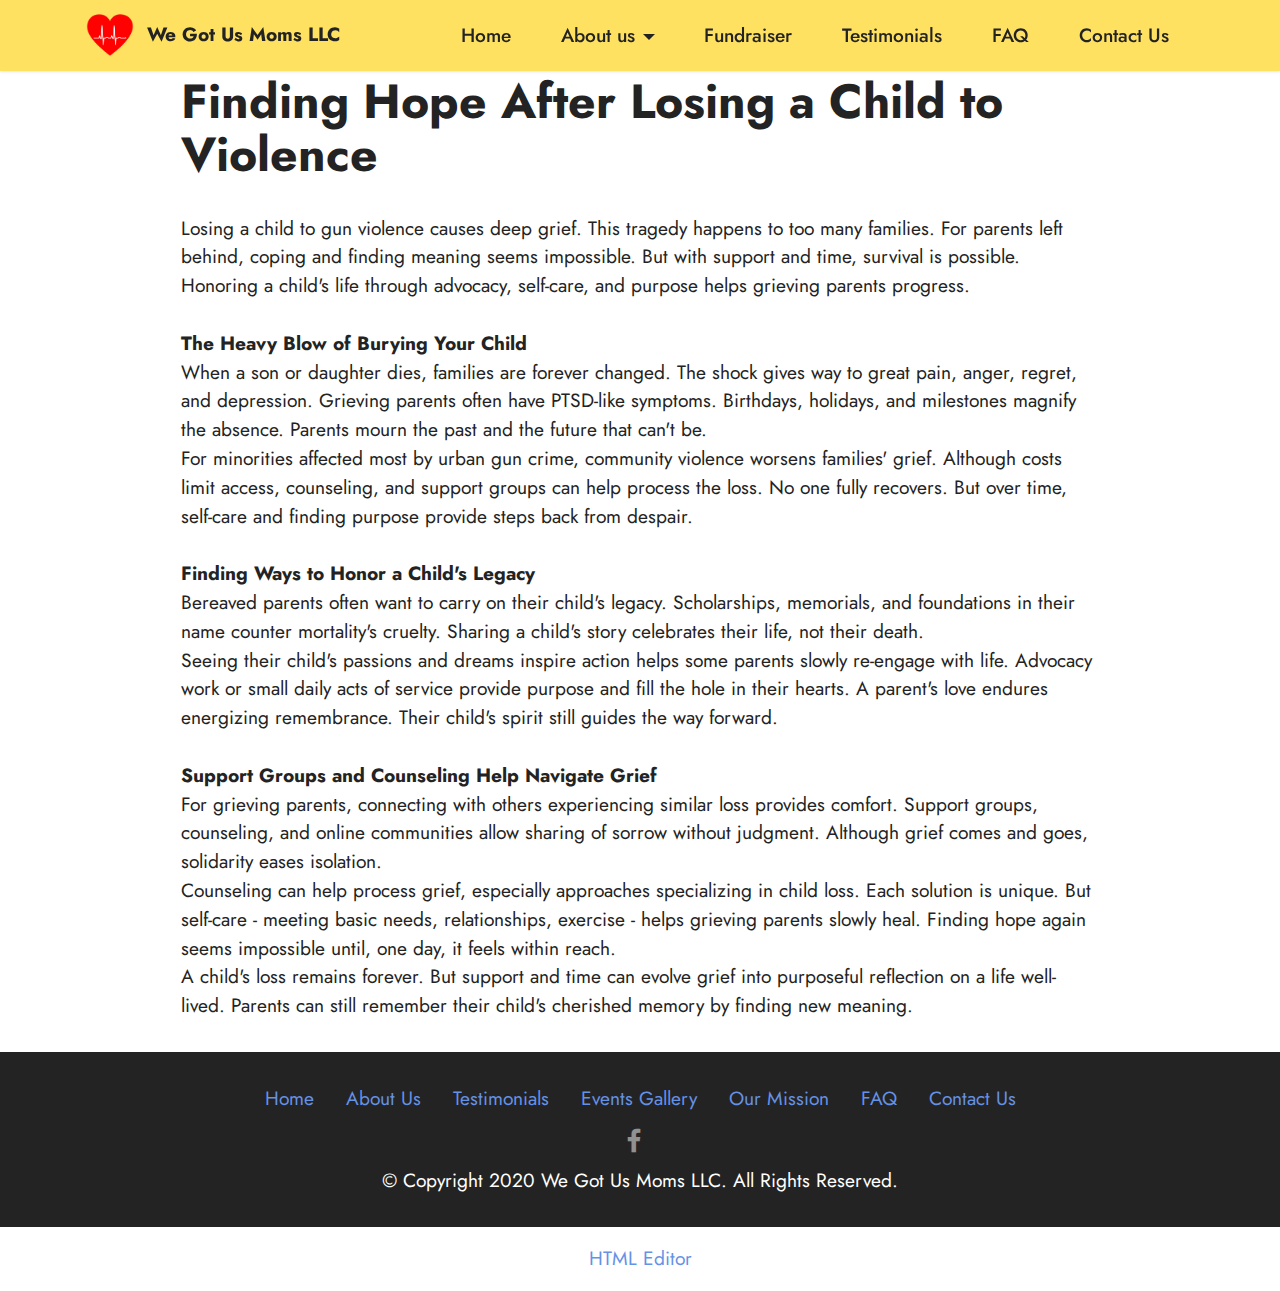
==== commit 31b06535: "Add files via upload" ====
--- a/finding-hope.html
+++ b/finding-hope.html
@@ -112,7 +112,7 @@
             </div>
         </div>
     </div>
-</section><section class="display-7" style="padding: 0;align-items: center;justify-content: center;flex-wrap: wrap;    align-content: center;display: flex;position: relative;height: 4rem;"><a href="https://mobiri.se/1857604" style="flex: 1 1;height: 4rem;position: absolute;width: 100%;z-index: 1;"><img alt="" style="height: 4rem;" src="[data-uri]"></a><p style="margin: 0;text-align: center;" class="display-7">&#8204;</p><a style="z-index:1" href="https://mobirise.com/html-builder.html">HTML Maker</a></section><script src="assets/bootstrap/js/bootstrap.bundle.min.js"></script>  <script src="assets/smoothscroll/smooth-scroll.js"></script>  <script src="assets/ytplayer/index.js"></script>  <script src="assets/dropdown/js/navbar-dropdown.js"></script>  <script src="assets/theme/js/script.js"></script>  
+</section><section class="display-7" style="padding: 0;align-items: center;justify-content: center;flex-wrap: wrap;    align-content: center;display: flex;position: relative;height: 4rem;"><a href="https://mobiri.se/1857604" style="flex: 1 1;height: 4rem;position: absolute;width: 100%;z-index: 1;"><img alt="" style="height: 4rem;" src="[data-uri]"></a><p style="margin: 0;text-align: center;" class="display-7">&#8204;</p><a style="z-index:1" href="https://mobirise.com/html-editor.html">HTML Editor</a></section><script src="assets/bootstrap/js/bootstrap.bundle.min.js"></script>  <script src="assets/smoothscroll/smooth-scroll.js"></script>  <script src="assets/ytplayer/index.js"></script>  <script src="assets/dropdown/js/navbar-dropdown.js"></script>  <script src="assets/theme/js/script.js"></script>  
   
   
 </body>
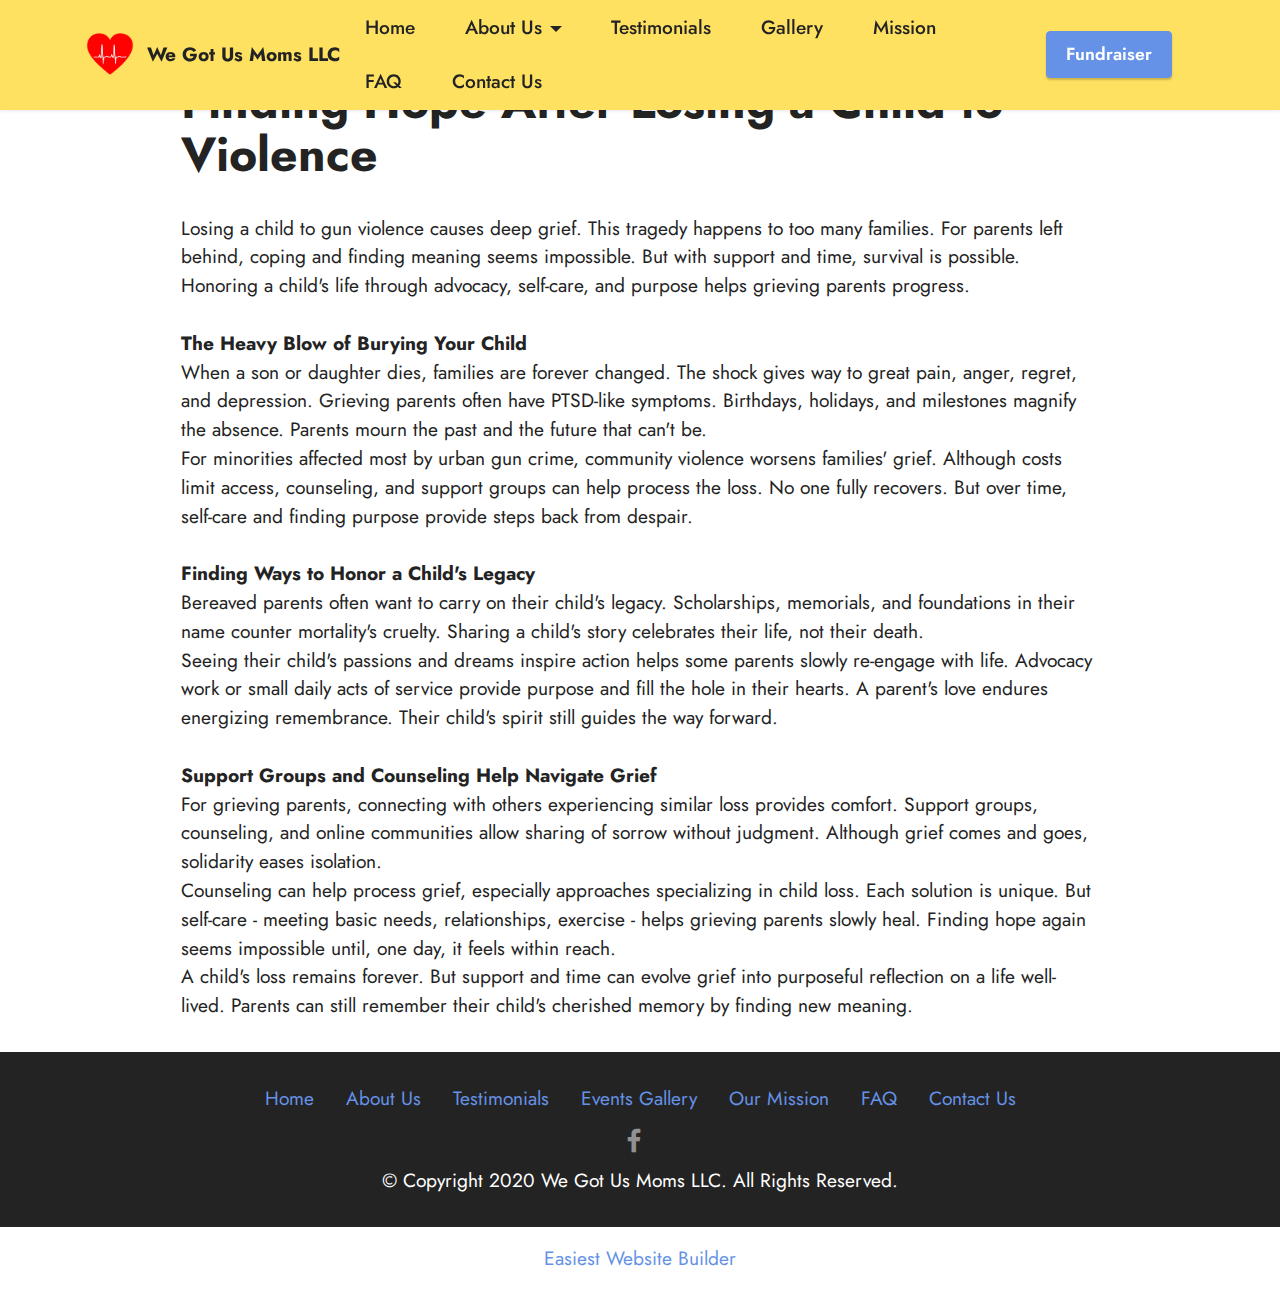
==== commit f3e48e29: "Add files via upload" ====
--- a/finding-hope.html
+++ b/finding-hope.html
@@ -49,13 +49,13 @@
                 </div>
             </button>
             <div class="collapse navbar-collapse" id="navbarSupportedContent">
-                <ul class="navbar-nav nav-dropdown nav-right" data-app-modern-menu="true"><li class="nav-item"><a class="nav-link link text-black text-primary display-7" href="index.html#header16-b">Home</a></li><li class="nav-item dropdown"><a class="nav-link link text-black dropdown-toggle display-7" href="index.html#features17-d" data-toggle="dropdown-submenu" data-bs-toggle="dropdown" data-bs-auto-close="outside" aria-expanded="false">
-                            About us</a><div class="dropdown-menu" aria-labelledby="dropdown-419"><a class="text-black dropdown-item text-primary display-7" href="finding-hope.html">Finding Hope</a></div></li>
-                    <li class="nav-item"><a class="nav-link link text-black text-primary display-7" href="https://bit.ly/Fundraiser-We-Got-Us-Moms-LLC-2023" target="_blank">Fundraiser</a></li><li class="nav-item"><a class="nav-link link text-black display-7" href="index.html#people5-e">Testimonials</a></li>
-                    <li class="nav-item"><a class="nav-link link text-black display-7" href="index.html#content16-c">FAQ</a></li><li class="nav-item"><a class="nav-link link text-black text-primary display-7" href="index.html#form5-j">Contact Us</a>
+                <ul class="navbar-nav nav-dropdown" data-app-modern-menu="true"><li class="nav-item"><a class="nav-link link text-black text-primary display-7" href="index.html#header16-b">Home</a></li><li class="nav-item dropdown open"><a class="nav-link link text-black dropdown-toggle show display-7" href="index.html#features17-d" data-toggle="dropdown-submenu" data-bs-toggle="dropdown" data-bs-auto-close="outside" aria-expanded="true">
+                            About Us</a><div class="dropdown-menu show" aria-labelledby="dropdown-419" data-bs-popper="none"><a class="text-black dropdown-item text-primary display-7" href="finding-hope.html">Finding Hope</a></div></li>
+                    <li class="nav-item"><a class="nav-link link text-black display-7" href="index.html#people5-e">Testimonials</a></li><li class="nav-item"><a class="nav-link link text-black text-primary display-7" href="index.html#gallery4-n">Gallery</a></li>
+                    <li class="nav-item"><a class="nav-link link text-black text-primary display-7" href="index.html#content5-5">Mission</a></li><li class="nav-item"><a class="nav-link link text-black display-7" href="index.html#content16-c">FAQ</a></li><li class="nav-item"><a class="nav-link link text-black text-primary display-7" href="index.html#form5-j">Contact Us</a>
                     </li></ul>
                 
-                
+                <div class="navbar-buttons mbr-section-btn"><a class="btn btn-primary display-4" href="https://bit.ly/Fundraiser-We-Got-Us-Moms-LLC-2023">Fundraiser</a></div>
             </div>
         </div>
     </nav>
@@ -112,7 +112,7 @@
             </div>
         </div>
     </div>
-</section><section class="display-7" style="padding: 0;align-items: center;justify-content: center;flex-wrap: wrap;    align-content: center;display: flex;position: relative;height: 4rem;"><a href="https://mobiri.se/1857604" style="flex: 1 1;height: 4rem;position: absolute;width: 100%;z-index: 1;"><img alt="" style="height: 4rem;" src="[data-uri]"></a><p style="margin: 0;text-align: center;" class="display-7">&#8204;</p><a style="z-index:1" href="https://mobirise.com/html-editor.html">HTML Editor</a></section><script src="assets/bootstrap/js/bootstrap.bundle.min.js"></script>  <script src="assets/smoothscroll/smooth-scroll.js"></script>  <script src="assets/ytplayer/index.js"></script>  <script src="assets/dropdown/js/navbar-dropdown.js"></script>  <script src="assets/theme/js/script.js"></script>  
+</section><section class="display-7" style="padding: 0;align-items: center;justify-content: center;flex-wrap: wrap;    align-content: center;display: flex;position: relative;height: 4rem;"><a href="https://mobiri.se/1857604" style="flex: 1 1;height: 4rem;position: absolute;width: 100%;z-index: 1;"><img alt="" style="height: 4rem;" src="[data-uri]"></a><p style="margin: 0;text-align: center;" class="display-7">&#8204;</p><a style="z-index:1" href="https://mobirise.com/builder/easiest-website-builder.html">Easiest Website Builder</a></section><script src="assets/bootstrap/js/bootstrap.bundle.min.js"></script>  <script src="assets/smoothscroll/smooth-scroll.js"></script>  <script src="assets/ytplayer/index.js"></script>  <script src="assets/dropdown/js/navbar-dropdown.js"></script>  <script src="assets/theme/js/script.js"></script>  
   
   
 </body>
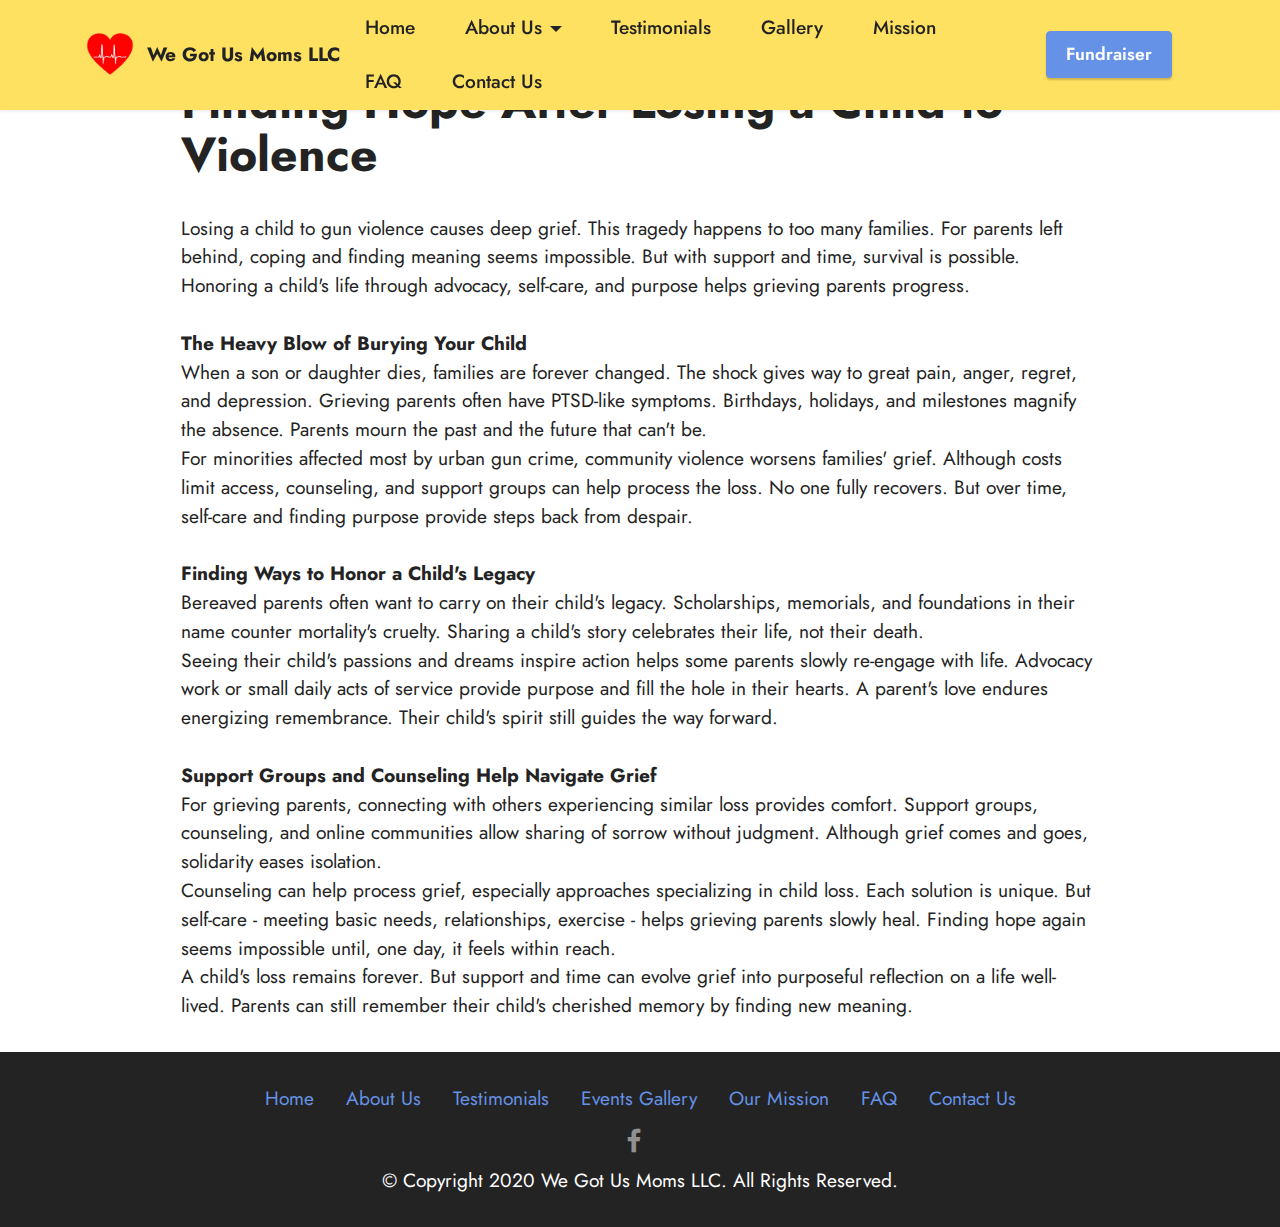
==== commit d9c60ee6: "Add files via upload" ====
--- a/finding-hope.html
+++ b/finding-hope.html
@@ -1,10 +1,10 @@
 <!DOCTYPE html>
 <html  >
 <head>
-  <!-- Site made with Mobirise Website Builder v5.9.4, https://mobirise.com -->
+  
   <meta charset="UTF-8">
   <meta http-equiv="X-UA-Compatible" content="IE=edge">
-  <meta name="generator" content="Mobirise v5.9.4, mobirise.com">
+  
   <meta name="viewport" content="width=device-width, initial-scale=1, minimum-scale=1">
   <link rel="shortcut icon" href="assets/images/we-got-us-moms-llc-seattle-october-2023.png" type="image/x-icon">
   <meta name="description" content="The loss of a child to violence shatters families. We explore how grieving parents can slowly rebuild life and find meaning to honor a child's legacy with help from support groups, counseling, and purposeful memorialization.">
@@ -49,7 +49,7 @@
                 </div>
             </button>
             <div class="collapse navbar-collapse" id="navbarSupportedContent">
-                <ul class="navbar-nav nav-dropdown" data-app-modern-menu="true"><li class="nav-item"><a class="nav-link link text-black text-primary display-7" href="index.html#header16-b">Home</a></li><li class="nav-item dropdown open"><a class="nav-link link text-black dropdown-toggle show display-7" href="index.html#features17-d" data-toggle="dropdown-submenu" data-bs-toggle="dropdown" data-bs-auto-close="outside" aria-expanded="true">
+                <ul class="navbar-nav nav-dropdown" data-app-modern-menu="true"><li class="nav-item"><a class="nav-link link text-black text-primary display-7" href="index.html#header16-b">Home</a></li><li class="nav-item dropdown"><a class="nav-link link text-black dropdown-toggle show display-7" href="index.html#features17-d" data-toggle="dropdown-submenu" data-bs-toggle="dropdown" data-bs-auto-close="outside" aria-expanded="false">
                             About Us</a><div class="dropdown-menu show" aria-labelledby="dropdown-419" data-bs-popper="none"><a class="text-black dropdown-item text-primary display-7" href="finding-hope.html">Finding Hope</a></div></li>
                     <li class="nav-item"><a class="nav-link link text-black display-7" href="index.html#people5-e">Testimonials</a></li><li class="nav-item"><a class="nav-link link text-black text-primary display-7" href="index.html#gallery4-n">Gallery</a></li>
                     <li class="nav-item"><a class="nav-link link text-black text-primary display-7" href="index.html#content5-5">Mission</a></li><li class="nav-item"><a class="nav-link link text-black display-7" href="index.html#content16-c">FAQ</a></li><li class="nav-item"><a class="nav-link link text-black text-primary display-7" href="index.html#form5-j">Contact Us</a>
@@ -112,7 +112,15 @@
             </div>
         </div>
     </div>
-</section><section class="display-7" style="padding: 0;align-items: center;justify-content: center;flex-wrap: wrap;    align-content: center;display: flex;position: relative;height: 4rem;"><a href="https://mobiri.se/1857604" style="flex: 1 1;height: 4rem;position: absolute;width: 100%;z-index: 1;"><img alt="" style="height: 4rem;" src="[data-uri]"></a><p style="margin: 0;text-align: center;" class="display-7">&#8204;</p><a style="z-index:1" href="https://mobirise.com/builder/easiest-website-builder.html">Easiest Website Builder</a></section><script src="assets/bootstrap/js/bootstrap.bundle.min.js"></script>  <script src="assets/smoothscroll/smooth-scroll.js"></script>  <script src="assets/ytplayer/index.js"></script>  <script src="assets/dropdown/js/navbar-dropdown.js"></script>  <script src="assets/theme/js/script.js"></script>  
+</section>
+
+
+<script src="assets/bootstrap/js/bootstrap.bundle.min.js"></script>
+  <script src="assets/smoothscroll/smooth-scroll.js"></script>
+  <script src="assets/ytplayer/index.js"></script>
+  <script src="assets/dropdown/js/navbar-dropdown.js"></script>
+  <script src="assets/theme/js/script.js"></script>
+  
   
   
 </body>
--- a/assets/theme/css/style.css
+++ b/assets/theme/css/style.css
@@ -951,11 +951,4 @@
     width: 300% !important;
     left: -100% !important;
   }
-}.engine {
-	position: absolute;
-	text-indent: -2400px;
-	text-align: center;
-	padding: 0;
-	top: 0;
-	left: -2400px;
 }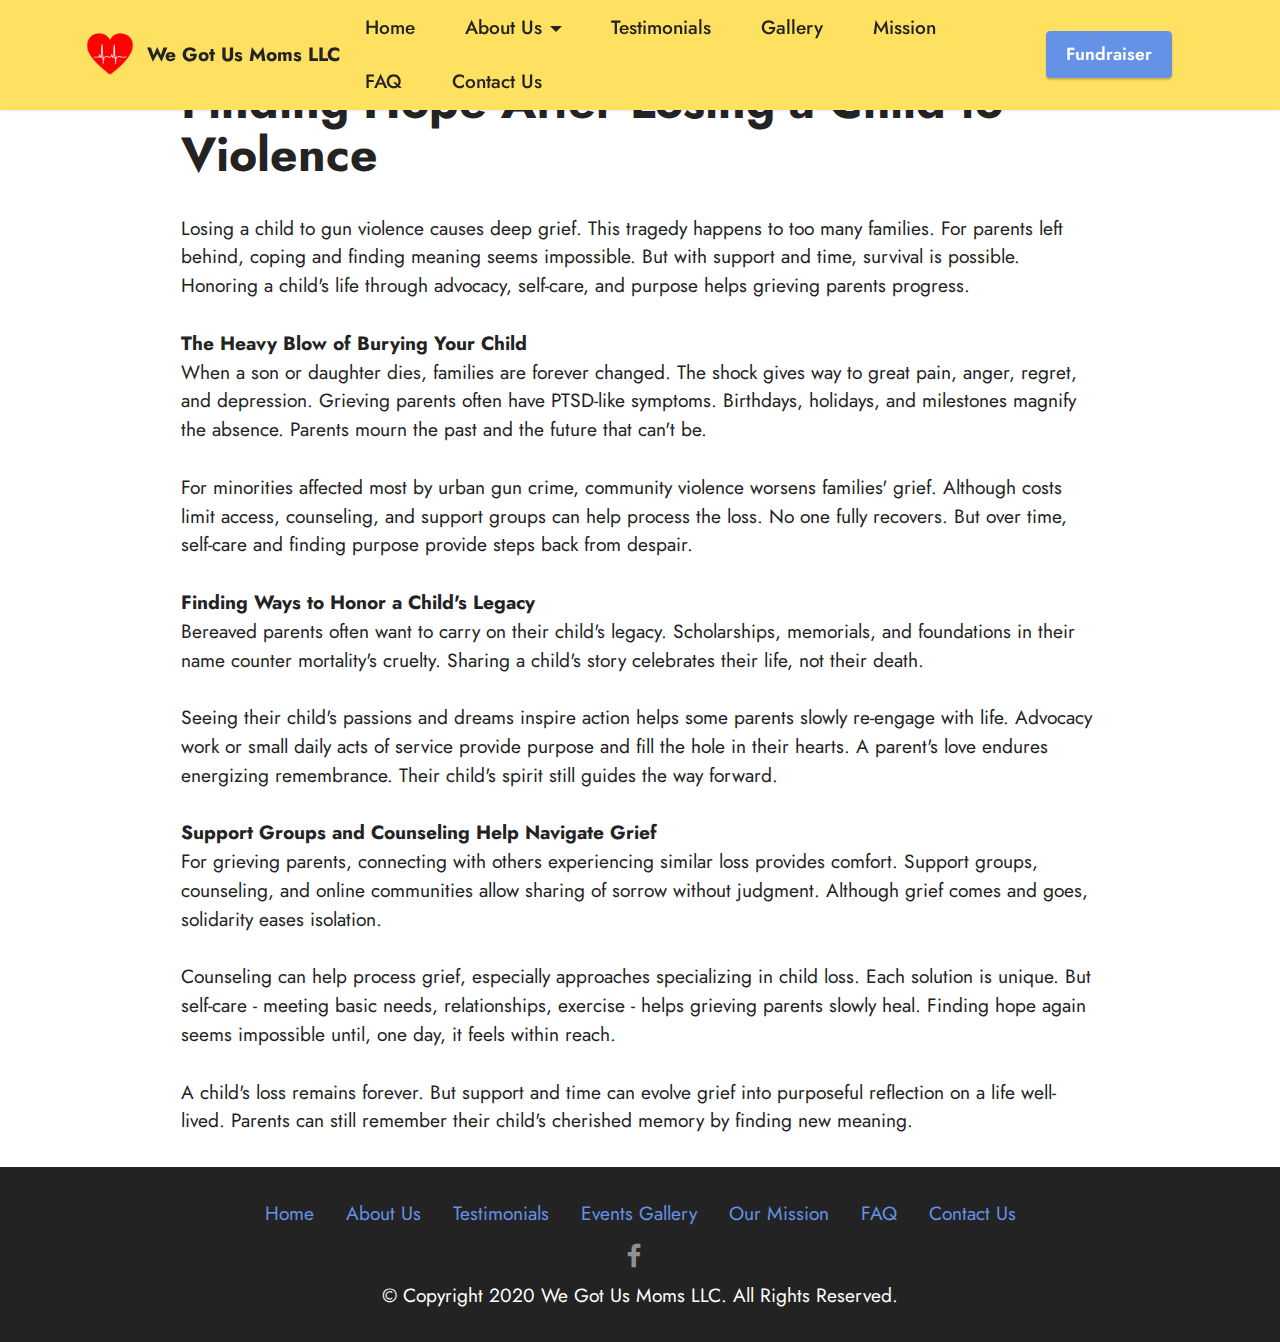
==== commit fa253aa9: "Add files via upload" ====
--- a/finding-hope.html
+++ b/finding-hope.html
@@ -49,8 +49,8 @@
                 </div>
             </button>
             <div class="collapse navbar-collapse" id="navbarSupportedContent">
-                <ul class="navbar-nav nav-dropdown" data-app-modern-menu="true"><li class="nav-item"><a class="nav-link link text-black text-primary display-7" href="index.html#header16-b">Home</a></li><li class="nav-item dropdown"><a class="nav-link link text-black dropdown-toggle show display-7" href="index.html#features17-d" data-toggle="dropdown-submenu" data-bs-toggle="dropdown" data-bs-auto-close="outside" aria-expanded="false">
-                            About Us</a><div class="dropdown-menu show" aria-labelledby="dropdown-419" data-bs-popper="none"><a class="text-black dropdown-item text-primary display-7" href="finding-hope.html">Finding Hope</a></div></li>
+                <ul class="navbar-nav nav-dropdown" data-app-modern-menu="true"><li class="nav-item"><a class="nav-link link text-black text-primary display-7" href="index.html#header16-b">Home</a></li><li class="nav-item dropdown"><a class="nav-link link text-black dropdown-toggle display-7" href="index.html#features17-d" data-toggle="dropdown-submenu" data-bs-toggle="dropdown" data-bs-auto-close="outside" aria-expanded="true">
+                            About Us</a><div class="dropdown-menu" aria-labelledby="dropdown-419"><a class="text-black dropdown-item text-primary display-7" href="finding-hope.html">Finding Hope</a></div></li>
                     <li class="nav-item"><a class="nav-link link text-black display-7" href="index.html#people5-e">Testimonials</a></li><li class="nav-item"><a class="nav-link link text-black text-primary display-7" href="index.html#gallery4-n">Gallery</a></li>
                     <li class="nav-item"><a class="nav-link link text-black text-primary display-7" href="index.html#content5-5">Mission</a></li><li class="nav-item"><a class="nav-link link text-black display-7" href="index.html#content16-c">FAQ</a></li><li class="nav-item"><a class="nav-link link text-black text-primary display-7" href="index.html#form5-j">Contact Us</a>
                     </li></ul>
@@ -68,7 +68,7 @@
             <div class="col-md-12 col-lg-10">
                 <h3 class="mbr-section-title mbr-fonts-style mb-4 display-2"><strong>Finding Hope After Losing a Child to Violence</strong></h3>
                 
-                <p class="mbr-text mbr-fonts-style display-7">Losing a child to gun violence causes deep grief. This tragedy happens to too many families. For parents left behind, coping and finding meaning seems impossible. But with support and time, survival is possible. Honoring a child's life through advocacy, self-care, and purpose helps grieving parents progress.<br><br><strong>The Heavy Blow of Burying Your Child</strong><br>When a son or daughter dies, families are forever changed. The shock gives way to great pain, anger, regret, and depression. Grieving parents often have PTSD-like symptoms. Birthdays, holidays, and milestones magnify the absence. Parents mourn the past and the future that can't be.<br>For minorities affected most by urban gun crime, community violence worsens families' grief. Although costs limit access, counseling, and support groups can help process the loss. No one fully recovers. But over time, self-care and finding purpose provide steps back from despair.<br><br><strong>Finding Ways to Honor a Child's Legacy</strong><br>Bereaved parents often want to carry on their child's legacy. Scholarships, memorials, and foundations in their name counter mortality's cruelty. Sharing a child's story celebrates their life, not their death.<br>Seeing their child's passions and dreams inspire action helps some parents slowly re-engage with life. Advocacy work or small daily acts of service provide purpose and fill the hole in their hearts. A parent's love endures energizing remembrance. Their child's spirit still guides the way forward.<br><br><strong>Support Groups and Counseling Help Navigate Grief<br></strong>For grieving parents, connecting with others experiencing similar loss provides comfort. Support groups, counseling, and online communities allow sharing of sorrow without judgment. Although grief comes and goes, solidarity eases isolation.<br>Counseling can help process grief, especially approaches specializing in child loss. Each solution is unique. But self-care - meeting basic needs, relationships, exercise - helps grieving parents slowly heal. Finding hope again seems impossible until, one day, it feels within reach.<br>A child's loss remains forever. But support and time can evolve grief into purposeful reflection on a life well-lived. Parents can still remember their child's cherished memory by finding new meaning.</p>
+                <p class="mbr-text mbr-fonts-style display-7">Losing a child to gun violence causes deep grief. This tragedy happens to too many families. For parents left behind, coping and finding meaning seems impossible. But with support and time, survival is possible. Honoring a child's life through advocacy, self-care, and purpose helps grieving parents progress.<br><br><strong>The Heavy Blow of Burying Your Child</strong><br>When a son or daughter dies, families are forever changed. The shock gives way to great pain, anger, regret, and depression. Grieving parents often have PTSD-like symptoms. Birthdays, holidays, and milestones magnify the absence. Parents mourn the past and the future that can't be.<br><br>For minorities affected most by urban gun crime, community violence worsens families' grief. Although costs limit access, counseling, and support groups can help process the loss. No one fully recovers. But over time, self-care and finding purpose provide steps back from despair.<br><br><strong>Finding Ways to Honor a Child's Legacy</strong><br>Bereaved parents often want to carry on their child's legacy. Scholarships, memorials, and foundations in their name counter mortality's cruelty. Sharing a child's story celebrates their life, not their death.<br><br>Seeing their child's passions and dreams inspire action helps some parents slowly re-engage with life. Advocacy work or small daily acts of service provide purpose and fill the hole in their hearts. A parent's love endures energizing remembrance. Their child's spirit still guides the way forward.<br><br><strong>Support Groups and Counseling Help Navigate Grief<br></strong>For grieving parents, connecting with others experiencing similar loss provides comfort. Support groups, counseling, and online communities allow sharing of sorrow without judgment. Although grief comes and goes, solidarity eases isolation.<br><br>Counseling can help process grief, especially approaches specializing in child loss. Each solution is unique. But self-care - meeting basic needs, relationships, exercise - helps grieving parents slowly heal. Finding hope again seems impossible until, one day, it feels within reach.<br><br>A child's loss remains forever. But support and time can evolve grief into purposeful reflection on a life well-lived. Parents can still remember their child's cherished memory by finding new meaning.</p>
             </div>
         </div>
     </div>
--- a/assets/mobirise/css/mbr-additional.css
+++ b/assets/mobirise/css/mbr-additional.css
@@ -1047,15 +1047,15 @@
     left: -1rem;
   }
 }
-.cid-tDbkhI01h2 {
-  padding-top: 2rem;
-  padding-bottom: 2rem;
-  background-image: url("../../../assets/images/we-got-us-moms-llc-seattle-2023-b5.webp");
-}
-.cid-tDbkhI01h2 .mbr-fallback-image.disabled {
+.cid-tX6ePfGjGT {
+  padding-top: 1rem;
+  padding-bottom: 1rem;
+  background-image: url("../../../assets/images/we-got-us-moms-llc-seattle-washington-stop-the-gun-violence-2023-1920x1080.webp");
+}
+.cid-tX6ePfGjGT .mbr-fallback-image.disabled {
   display: none;
 }
-.cid-tDbkhI01h2 .mbr-fallback-image {
+.cid-tX6ePfGjGT .mbr-fallback-image {
   display: block;
   background-size: cover;
   background-position: center center;
@@ -1064,27 +1064,37 @@
   position: absolute;
   top: 0;
 }
-.cid-tDbkhI01h2 .mbr-section-title,
-.cid-tDbkhI01h2 .mbr-text,
-.cid-tDbkhI01h2 .mbr-section-btn {
-  text-align: center;
-}
-.cid-tDbkhI01h2 .video-wrapper {
-  margin: auto;
-}
-.cid-tDbkhI01h2 .video-wrapper iframe {
-  width: 100%;
-}
-.cid-tDbkhI01h2 .mbr-section-title {
+.cid-tX6ePfGjGT .image-wrap img {
+  width: 100%;
+}
+@media (min-width: 992px) {
+  .cid-tX6ePfGjGT .image-wrap img {
+    display: block;
+    margin: auto;
+    width: 80%;
+  }
+}
+.cid-tX6ePfGjGT .mbr-text,
+.cid-tX6ePfGjGT .mbr-section-btn {
+  color: #ffffff;
+}
+.cid-tX6ePfGjGT .mbr-section-title {
   color: #ffe161;
 }
-.cid-tDbkhI01h2 .mbr-text,
-.cid-tDbkhI01h2 .mbr-section-btn {
-  color: #ffffff;
+.cid-tWSWDaFkMu {
+  padding-top: 1rem;
+  padding-bottom: 1rem;
+  background-color: #ffffff;
+}
+.cid-tWSWDaFkMu .line {
+  background-color: #6592e6;
+  align: center;
+  height: 2px;
+  margin: 0 auto;
 }
 .cid-tDbnpjZUe3 {
-  padding-top: 2rem;
-  padding-bottom: 2rem;
+  padding-top: 1rem;
+  padding-bottom: 1rem;
   background-color: #ffffff;
 }
 .cid-tDbnpjZUe3 .mbr-fallback-image.disabled {
@@ -1130,8 +1140,8 @@
   object-fit: cover;
 }
 .cid-tDhe1LJDLE {
-  padding-top: 3rem;
-  padding-bottom: 3rem;
+  padding-top: 1rem;
+  padding-bottom: 1rem;
   background-color: #d4edf4;
 }
 .cid-tDhe1LJDLE .mbr-fallback-image.disabled {
@@ -1249,8 +1259,8 @@
   -webkit-tap-highlight-color: transparent;
 }
 .cid-tROjKhSIVb {
-  padding-top: 6rem;
-  padding-bottom: 6rem;
+  padding-top: 1rem;
+  padding-bottom: 1rem;
   background-color: #ffffff;
 }
 .cid-tROjKhSIVb .mbr-fallback-image.disabled {
@@ -1526,9 +1536,89 @@
   padding-bottom: 1rem;
   background-color: #ffe885;
 }
+.cid-tX2qmDkxqb {
+  padding-top: 1rem;
+  padding-bottom: 1rem;
+  background-color: #ffffff;
+}
+.cid-tX2qmDkxqb .mbr-fallback-image.disabled {
+  display: none;
+}
+.cid-tX2qmDkxqb .mbr-fallback-image {
+  display: block;
+  background-size: cover;
+  background-position: center center;
+  width: 100%;
+  height: 100%;
+  position: absolute;
+  top: 0;
+}
+.cid-tX2qmDkxqb .video-wrapper iframe {
+  width: 100%;
+}
+.cid-tX2qmDkxqb .mbr-section-title,
+.cid-tX2qmDkxqb .mbr-description {
+  text-align: center;
+}
+@media (min-width: 992px) {
+  .cid-tX2qmDkxqb .text-wrapper {
+    padding: 2rem;
+  }
+}
+.cid-tWSwVv7Hbd {
+  padding-top: 1rem;
+  padding-bottom: 1rem;
+  background-color: #2e481a;
+}
+.cid-tWSwVv7Hbd .mbr-fallback-image.disabled {
+  display: none;
+}
+.cid-tWSwVv7Hbd .mbr-fallback-image {
+  display: block;
+  background-size: cover;
+  background-position: center center;
+  width: 100%;
+  height: 100%;
+  position: absolute;
+  top: 0;
+}
+.cid-tWSwVv7Hbd .card-wrapper {
+  overflow: hidden;
+  background: #edefeb;
+}
+.cid-tWSwVv7Hbd .text-wrapper {
+  padding: 4rem 3rem;
+}
+@media (max-width: 767px) {
+  .cid-tWSwVv7Hbd .text-wrapper {
+    padding: 1.5rem;
+  }
+}
+.cid-tWSwVv7Hbd .row {
+  align-items: center;
+  margin-right: -1rem;
+  margin-left: -1rem;
+}
+.cid-tWSwVv7Hbd .row {
+  flex-direction: row-reverse;
+}
+.cid-tWSwVv7Hbd .image-wrapper {
+  padding: 0 0.75rem;
+}
+.cid-tWSwVv7Hbd img,
+.cid-tWSwVv7Hbd .image-wrapper {
+  height: 600px;
+  object-fit: cover;
+}
+.cid-tWSwVv7Hbd .mbr-section-title {
+  color: #b20c0c;
+}
+.cid-tWSwVv7Hbd .mbr-text {
+  color: #000000;
+}
 .cid-tDbneviqP9 {
-  padding-top: 2rem;
-  padding-bottom: 2rem;
+  padding-top: 1rem;
+  padding-bottom: 1rem;
   background-color: #d4edf4;
 }
 .cid-tDbneviqP9 .mbr-fallback-image.disabled {
--- a/assets/mobirise/css/mbr-additional.css
+++ b/assets/mobirise/css/mbr-additional.css
@@ -1047,15 +1047,15 @@
     left: -1rem;
   }
 }
-.cid-tDbkhI01h2 {
-  padding-top: 2rem;
-  padding-bottom: 2rem;
-  background-image: url("../../../assets/images/we-got-us-moms-llc-seattle-2023-b5.webp");
-}
-.cid-tDbkhI01h2 .mbr-fallback-image.disabled {
+.cid-tX6ePfGjGT {
+  padding-top: 1rem;
+  padding-bottom: 1rem;
+  background-image: url("../../../assets/images/we-got-us-moms-llc-seattle-washington-stop-the-gun-violence-2023-1920x1080.webp");
+}
+.cid-tX6ePfGjGT .mbr-fallback-image.disabled {
   display: none;
 }
-.cid-tDbkhI01h2 .mbr-fallback-image {
+.cid-tX6ePfGjGT .mbr-fallback-image {
   display: block;
   background-size: cover;
   background-position: center center;
@@ -1064,27 +1064,37 @@
   position: absolute;
   top: 0;
 }
-.cid-tDbkhI01h2 .mbr-section-title,
-.cid-tDbkhI01h2 .mbr-text,
-.cid-tDbkhI01h2 .mbr-section-btn {
-  text-align: center;
-}
-.cid-tDbkhI01h2 .video-wrapper {
-  margin: auto;
-}
-.cid-tDbkhI01h2 .video-wrapper iframe {
-  width: 100%;
-}
-.cid-tDbkhI01h2 .mbr-section-title {
+.cid-tX6ePfGjGT .image-wrap img {
+  width: 100%;
+}
+@media (min-width: 992px) {
+  .cid-tX6ePfGjGT .image-wrap img {
+    display: block;
+    margin: auto;
+    width: 80%;
+  }
+}
+.cid-tX6ePfGjGT .mbr-text,
+.cid-tX6ePfGjGT .mbr-section-btn {
+  color: #ffffff;
+}
+.cid-tX6ePfGjGT .mbr-section-title {
   color: #ffe161;
 }
-.cid-tDbkhI01h2 .mbr-text,
-.cid-tDbkhI01h2 .mbr-section-btn {
-  color: #ffffff;
+.cid-tWSWDaFkMu {
+  padding-top: 1rem;
+  padding-bottom: 1rem;
+  background-color: #ffffff;
+}
+.cid-tWSWDaFkMu .line {
+  background-color: #6592e6;
+  align: center;
+  height: 2px;
+  margin: 0 auto;
 }
 .cid-tDbnpjZUe3 {
-  padding-top: 2rem;
-  padding-bottom: 2rem;
+  padding-top: 1rem;
+  padding-bottom: 1rem;
   background-color: #ffffff;
 }
 .cid-tDbnpjZUe3 .mbr-fallback-image.disabled {
@@ -1130,8 +1140,8 @@
   object-fit: cover;
 }
 .cid-tDhe1LJDLE {
-  padding-top: 3rem;
-  padding-bottom: 3rem;
+  padding-top: 1rem;
+  padding-bottom: 1rem;
   background-color: #d4edf4;
 }
 .cid-tDhe1LJDLE .mbr-fallback-image.disabled {
@@ -1249,8 +1259,8 @@
   -webkit-tap-highlight-color: transparent;
 }
 .cid-tROjKhSIVb {
-  padding-top: 6rem;
-  padding-bottom: 6rem;
+  padding-top: 1rem;
+  padding-bottom: 1rem;
   background-color: #ffffff;
 }
 .cid-tROjKhSIVb .mbr-fallback-image.disabled {
@@ -1526,9 +1536,89 @@
   padding-bottom: 1rem;
   background-color: #ffe885;
 }
+.cid-tX2qmDkxqb {
+  padding-top: 1rem;
+  padding-bottom: 1rem;
+  background-color: #ffffff;
+}
+.cid-tX2qmDkxqb .mbr-fallback-image.disabled {
+  display: none;
+}
+.cid-tX2qmDkxqb .mbr-fallback-image {
+  display: block;
+  background-size: cover;
+  background-position: center center;
+  width: 100%;
+  height: 100%;
+  position: absolute;
+  top: 0;
+}
+.cid-tX2qmDkxqb .video-wrapper iframe {
+  width: 100%;
+}
+.cid-tX2qmDkxqb .mbr-section-title,
+.cid-tX2qmDkxqb .mbr-description {
+  text-align: center;
+}
+@media (min-width: 992px) {
+  .cid-tX2qmDkxqb .text-wrapper {
+    padding: 2rem;
+  }
+}
+.cid-tWSwVv7Hbd {
+  padding-top: 1rem;
+  padding-bottom: 1rem;
+  background-color: #2e481a;
+}
+.cid-tWSwVv7Hbd .mbr-fallback-image.disabled {
+  display: none;
+}
+.cid-tWSwVv7Hbd .mbr-fallback-image {
+  display: block;
+  background-size: cover;
+  background-position: center center;
+  width: 100%;
+  height: 100%;
+  position: absolute;
+  top: 0;
+}
+.cid-tWSwVv7Hbd .card-wrapper {
+  overflow: hidden;
+  background: #edefeb;
+}
+.cid-tWSwVv7Hbd .text-wrapper {
+  padding: 4rem 3rem;
+}
+@media (max-width: 767px) {
+  .cid-tWSwVv7Hbd .text-wrapper {
+    padding: 1.5rem;
+  }
+}
+.cid-tWSwVv7Hbd .row {
+  align-items: center;
+  margin-right: -1rem;
+  margin-left: -1rem;
+}
+.cid-tWSwVv7Hbd .row {
+  flex-direction: row-reverse;
+}
+.cid-tWSwVv7Hbd .image-wrapper {
+  padding: 0 0.75rem;
+}
+.cid-tWSwVv7Hbd img,
+.cid-tWSwVv7Hbd .image-wrapper {
+  height: 600px;
+  object-fit: cover;
+}
+.cid-tWSwVv7Hbd .mbr-section-title {
+  color: #b20c0c;
+}
+.cid-tWSwVv7Hbd .mbr-text {
+  color: #000000;
+}
 .cid-tDbneviqP9 {
-  padding-top: 2rem;
-  padding-bottom: 2rem;
+  padding-top: 1rem;
+  padding-bottom: 1rem;
   background-color: #d4edf4;
 }
 .cid-tDbneviqP9 .mbr-fallback-image.disabled {
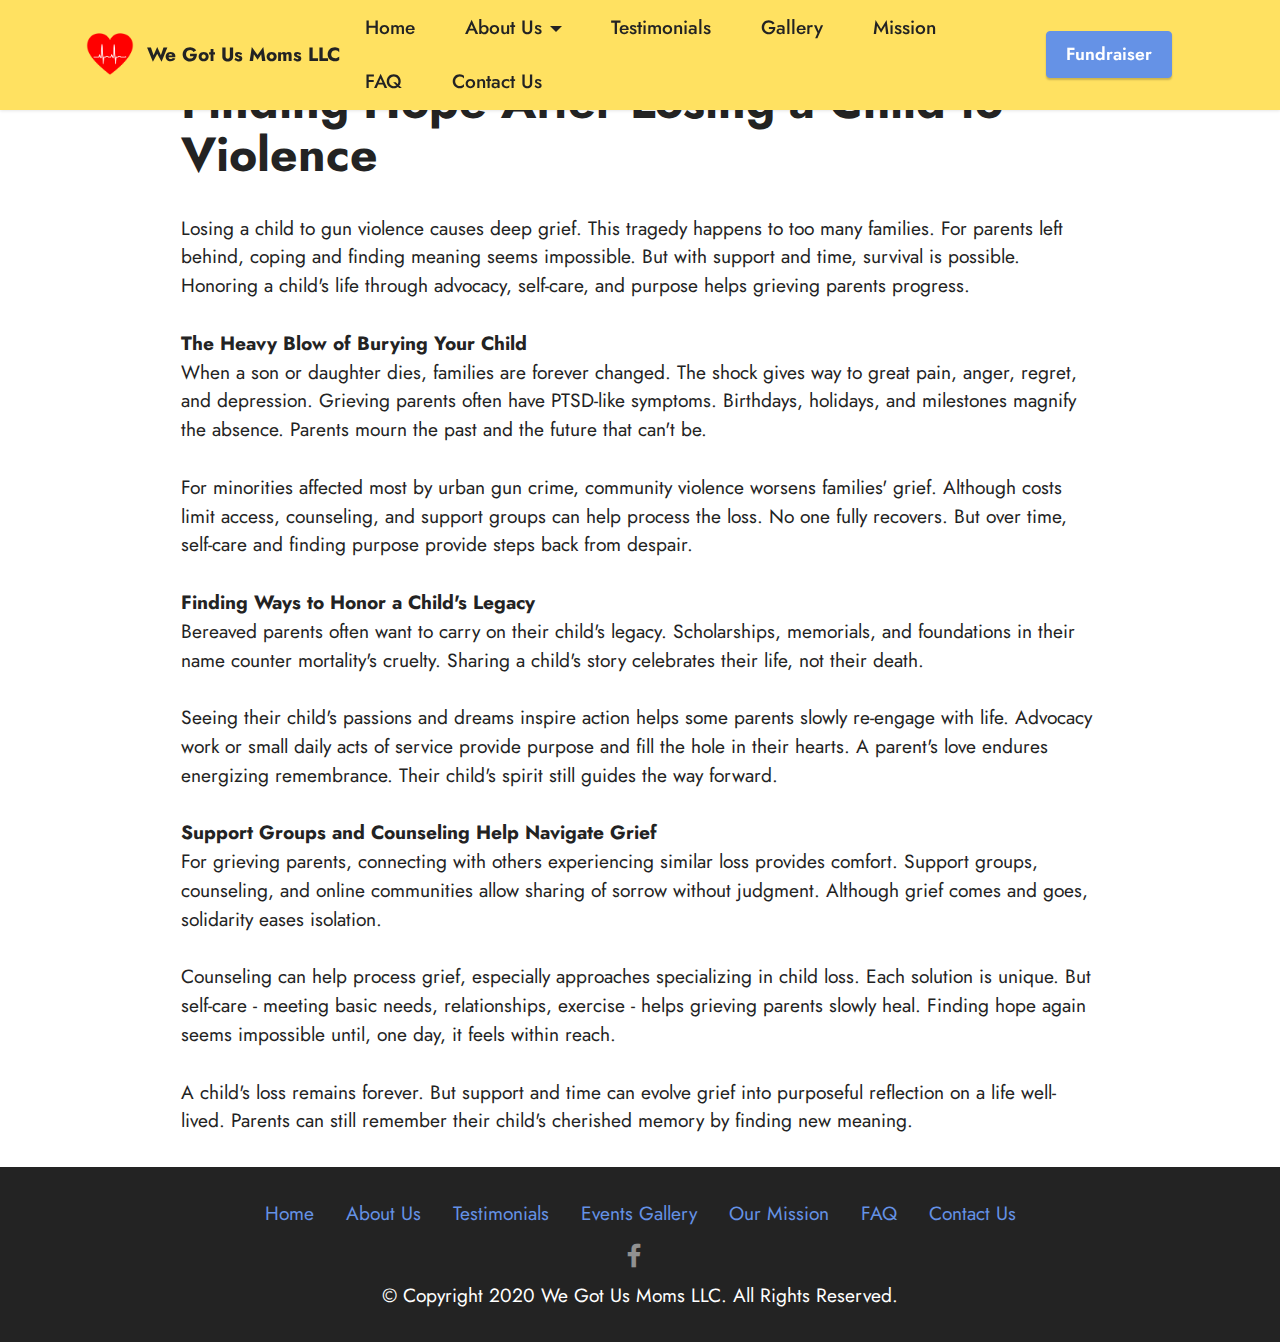
==== commit fb09f537: "Add files via upload" ====
--- a/finding-hope.html
+++ b/finding-hope.html
@@ -35,7 +35,7 @@
             <div class="navbar-brand">
                 <span class="navbar-logo">
                     <a href="index.html#header16-b">
-                        <img src="assets/images/we-got-us-moms-llc-seattle-october-2023.webp" alt="We Got Us Moms LLC Seattle, Washington - Bringing mothers together for group healing." style="height: 3rem;">
+                        <img src="assets/images/we-got-us-moms-llc-seattle-october-2023.png" alt="We Got Us Moms LLC Seattle, Washington - Bringing mothers together for group healing." style="height: 3rem;">
                     </a>
                 </span>
                 <span class="navbar-caption-wrap"><a class="navbar-caption text-black text-primary display-7" href="index.html#header16-b">We Got Us Moms LLC</a></span>
--- a/assets/mobirise/css/mbr-additional.css
+++ b/assets/mobirise/css/mbr-additional.css
@@ -1050,7 +1050,7 @@
 .cid-tX6ePfGjGT {
   padding-top: 1rem;
   padding-bottom: 1rem;
-  background-image: url("../../../assets/images/we-got-us-moms-llc-seattle-washington-stop-the-gun-violence-2023-1920x1080.webp");
+  background-image: url("../../../assets/images/we-got-us-moms-llc-seattle-washington-stop-the-gun-violence-2023-1920x1080.png");
 }
 .cid-tX6ePfGjGT .mbr-fallback-image.disabled {
   display: none;
--- a/assets/mobirise/css/mbr-additional.css
+++ b/assets/mobirise/css/mbr-additional.css
@@ -1050,7 +1050,7 @@
 .cid-tX6ePfGjGT {
   padding-top: 1rem;
   padding-bottom: 1rem;
-  background-image: url("../../../assets/images/we-got-us-moms-llc-seattle-washington-stop-the-gun-violence-2023-1920x1080.webp");
+  background-image: url("../../../assets/images/we-got-us-moms-llc-seattle-washington-stop-the-gun-violence-2023-1920x1080.png");
 }
 .cid-tX6ePfGjGT .mbr-fallback-image.disabled {
   display: none;
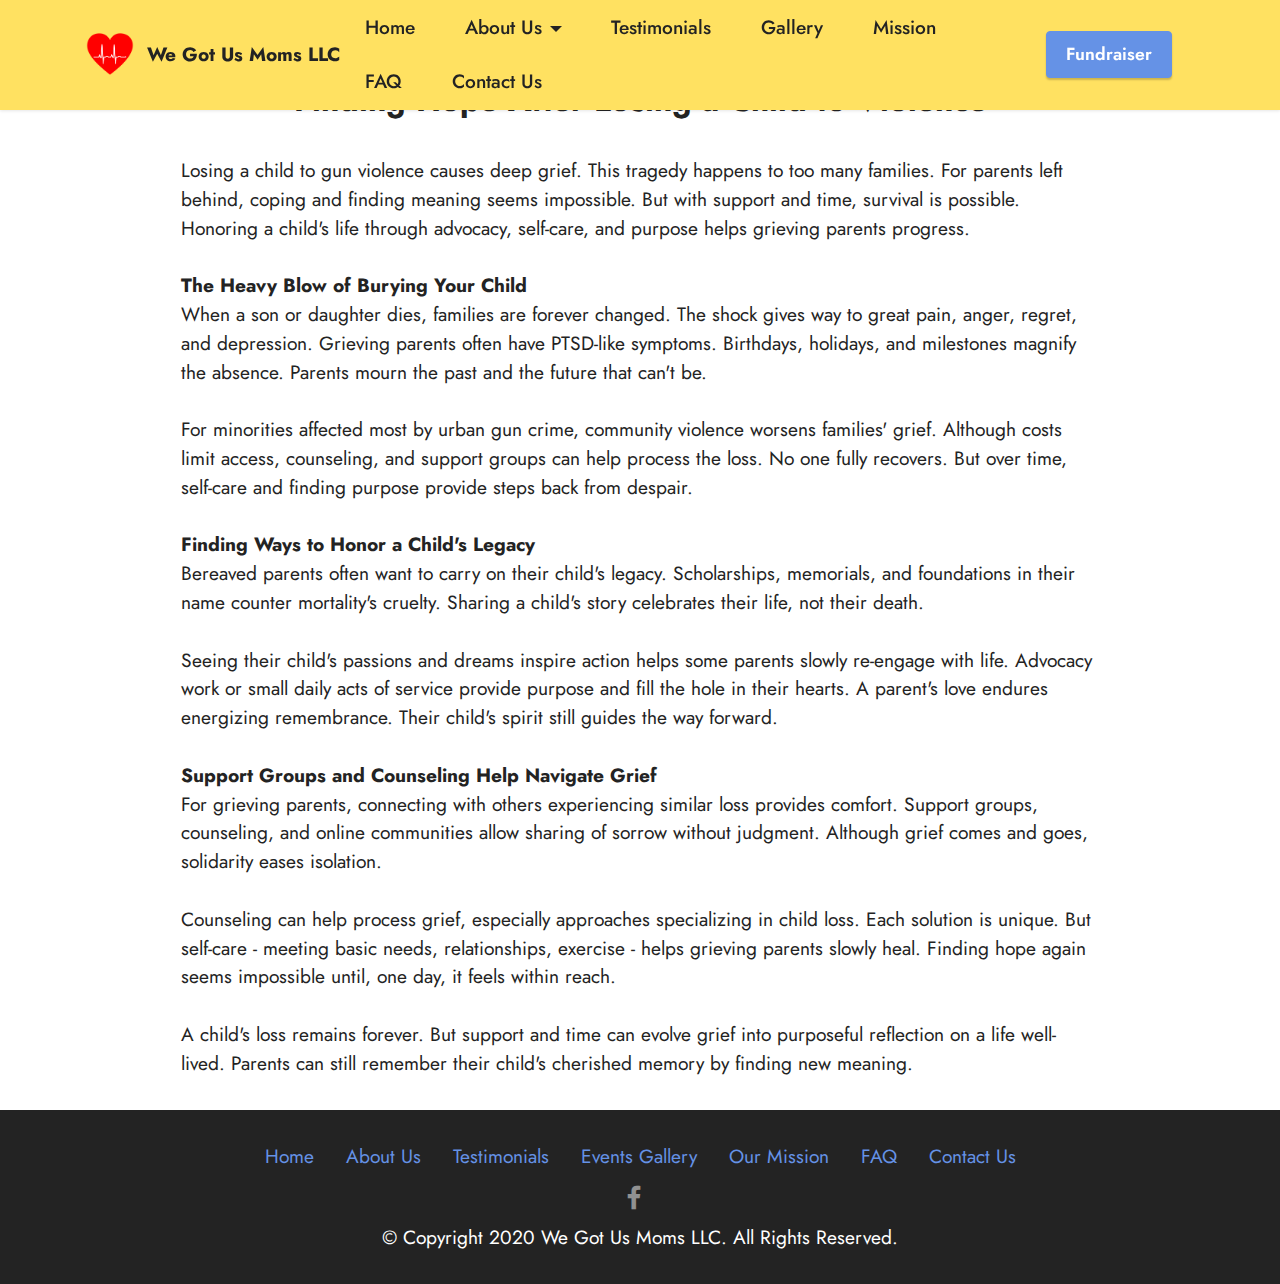
==== commit 2bf3763d: "Add files via upload" ====
--- a/finding-hope.html
+++ b/finding-hope.html
@@ -19,7 +19,7 @@
   <link rel="stylesheet" href="assets/theme/css/style.css">
   <link rel="preload" href="https://fonts.googleapis.com/css?family=Jost:100,200,300,400,500,600,700,800,900,100i,200i,300i,400i,500i,600i,700i,800i,900i&display=swap" as="style" onload="this.onload=null;this.rel='stylesheet'">
   <noscript><link rel="stylesheet" href="https://fonts.googleapis.com/css?family=Jost:100,200,300,400,500,600,700,800,900,100i,200i,300i,400i,500i,600i,700i,800i,900i&display=swap"></noscript>
-  <link rel="preload" as="style" href="assets/mobirise/css/mbr-additional.css"><link rel="stylesheet" href="assets/mobirise/css/mbr-additional.css" type="text/css">
+  <link rel="preload" as="style" href="assets/mobirise/css/mbr-additional.css?v=EaHpCW"><link rel="stylesheet" href="assets/mobirise/css/mbr-additional.css?v=EaHpCW" type="text/css">
 
   
   
@@ -66,7 +66,7 @@
     <div class="container">
         <div class="row justify-content-center">
             <div class="col-md-12 col-lg-10">
-                <h3 class="mbr-section-title mbr-fonts-style mb-4 display-2"><strong>Finding Hope After Losing a Child to Violence</strong></h3>
+                <h3 class="mbr-section-title mbr-fonts-style mb-4 display-5"><strong>Finding Hope After Losing a Child to Violence</strong></h3>
                 
                 <p class="mbr-text mbr-fonts-style display-7">Losing a child to gun violence causes deep grief. This tragedy happens to too many families. For parents left behind, coping and finding meaning seems impossible. But with support and time, survival is possible. Honoring a child's life through advocacy, self-care, and purpose helps grieving parents progress.<br><br><strong>The Heavy Blow of Burying Your Child</strong><br>When a son or daughter dies, families are forever changed. The shock gives way to great pain, anger, regret, and depression. Grieving parents often have PTSD-like symptoms. Birthdays, holidays, and milestones magnify the absence. Parents mourn the past and the future that can't be.<br><br>For minorities affected most by urban gun crime, community violence worsens families' grief. Although costs limit access, counseling, and support groups can help process the loss. No one fully recovers. But over time, self-care and finding purpose provide steps back from despair.<br><br><strong>Finding Ways to Honor a Child's Legacy</strong><br>Bereaved parents often want to carry on their child's legacy. Scholarships, memorials, and foundations in their name counter mortality's cruelty. Sharing a child's story celebrates their life, not their death.<br><br>Seeing their child's passions and dreams inspire action helps some parents slowly re-engage with life. Advocacy work or small daily acts of service provide purpose and fill the hole in their hearts. A parent's love endures energizing remembrance. Their child's spirit still guides the way forward.<br><br><strong>Support Groups and Counseling Help Navigate Grief<br></strong>For grieving parents, connecting with others experiencing similar loss provides comfort. Support groups, counseling, and online communities allow sharing of sorrow without judgment. Although grief comes and goes, solidarity eases isolation.<br><br>Counseling can help process grief, especially approaches specializing in child loss. Each solution is unique. But self-care - meeting basic needs, relationships, exercise - helps grieving parents slowly heal. Finding hope again seems impossible until, one day, it feels within reach.<br><br>A child's loss remains forever. But support and time can evolve grief into purposeful reflection on a life well-lived. Parents can still remember their child's cherished memory by finding new meaning.</p>
             </div>
--- a/assets/socicon/css/styles.css
+++ b/assets/socicon/css/styles.css
@@ -41,387 +41,6 @@
   -moz-osx-font-smoothing: grayscale;
 }
 
-.socicon-eitaa:before {
-  content: "\e97c";
-}
-.socicon-soroush:before {
-  content: "\e97d";
-}
-.socicon-bale:before {
-  content: "\e97e";
-}
-.socicon-zazzle:before {
-  content: "\e97b";
-}
-.socicon-society6:before {
-  content: "\e97a";
-}
-.socicon-redbubble:before {
-  content: "\e979";
-}
-.socicon-avvo:before {
-  content: "\e978";
-}
-.socicon-stitcher:before {
-  content: "\e977";
-}
-.socicon-googlehangouts:before {
-  content: "\e974";
-}
-.socicon-dlive:before {
-  content: "\e975";
-}
-.socicon-vsco:before {
-  content: "\e976";
-}
-.socicon-flipboard:before {
-  content: "\e973";
-}
-.socicon-ubuntu:before {
-  content: "\e958";
-}
-.socicon-artstation:before {
-  content: "\e959";
-}
-.socicon-invision:before {
-  content: "\e95a";
-}
-.socicon-torial:before {
-  content: "\e95b";
-}
-.socicon-collectorz:before {
-  content: "\e95c";
-}
-.socicon-seenthis:before {
-  content: "\e95d";
-}
-.socicon-googleplaymusic:before {
-  content: "\e95e";
-}
-.socicon-debian:before {
-  content: "\e95f";
-}
-.socicon-filmfreeway:before {
-  content: "\e960";
-}
-.socicon-gnome:before {
-  content: "\e961";
-}
-.socicon-itchio:before {
-  content: "\e962";
-}
-.socicon-jamendo:before {
-  content: "\e963";
-}
-.socicon-mix:before {
-  content: "\e964";
-}
-.socicon-sharepoint:before {
-  content: "\e965";
-}
-.socicon-tinder:before {
-  content: "\e966";
-}
-.socicon-windguru:before {
-  content: "\e967";
-}
-.socicon-cdbaby:before {
-  content: "\e968";
-}
-.socicon-elementaryos:before {
-  content: "\e969";
-}
-.socicon-stage32:before {
-  content: "\e96a";
-}
-.socicon-tiktok:before {
-  content: "\e96b";
-}
-.socicon-gitter:before {
-  content: "\e96c";
-}
-.socicon-letterboxd:before {
-  content: "\e96d";
-}
-.socicon-threema:before {
-  content: "\e96e";
-}
-.socicon-splice:before {
-  content: "\e96f";
-}
-.socicon-metapop:before {
-  content: "\e970";
-}
-.socicon-naver:before {
-  content: "\e971";
-}
-.socicon-remote:before {
-  content: "\e972";
-}
-.socicon-internet:before {
-  content: "\e957";
-}
-.socicon-moddb:before {
-  content: "\e94b";
-}
-.socicon-indiedb:before {
-  content: "\e94c";
-}
-.socicon-traxsource:before {
-  content: "\e94d";
-}
-.socicon-gamefor:before {
-  content: "\e94e";
-}
-.socicon-pixiv:before {
-  content: "\e94f";
-}
-.socicon-myanimelist:before {
-  content: "\e950";
-}
-.socicon-blackberry:before {
-  content: "\e951";
-}
-.socicon-wickr:before {
-  content: "\e952";
-}
-.socicon-spip:before {
-  content: "\e953";
-}
-.socicon-napster:before {
-  content: "\e954";
-}
-.socicon-beatport:before {
-  content: "\e955";
-}
-.socicon-hackerone:before {
-  content: "\e956";
-}
-.socicon-hackernews:before {
-  content: "\e946";
-}
-.socicon-smashwords:before {
-  content: "\e947";
-}
-.socicon-kobo:before {
-  content: "\e948";
-}
-.socicon-bookbub:before {
-  content: "\e949";
-}
-.socicon-mailru:before {
-  content: "\e94a";
-}
-.socicon-gitlab:before {
-  content: "\e945";
-}
-.socicon-instructables:before {
-  content: "\e944";
-}
-.socicon-portfolio:before {
-  content: "\e943";
-}
-.socicon-codered:before {
-  content: "\e940";
-}
-.socicon-origin:before {
-  content: "\e941";
-}
-.socicon-nextdoor:before {
-  content: "\e942";
-}
-.socicon-udemy:before {
-  content: "\e93f";
-}
-.socicon-livemaster:before {
-  content: "\e93e";
-}
-.socicon-crunchbase:before {
-  content: "\e93b";
-}
-.socicon-homefy:before {
-  content: "\e93c";
-}
-.socicon-calendly:before {
-  content: "\e93d";
-}
-.socicon-realtor:before {
-  content: "\e90f";
-}
-.socicon-tidal:before {
-  content: "\e910";
-}
-.socicon-qobuz:before {
-  content: "\e911";
-}
-.socicon-natgeo:before {
-  content: "\e912";
-}
-.socicon-mastodon:before {
-  content: "\e913";
-}
-.socicon-unsplash:before {
-  content: "\e914";
-}
-.socicon-homeadvisor:before {
-  content: "\e915";
-}
-.socicon-angieslist:before {
-  content: "\e916";
-}
-.socicon-codepen:before {
-  content: "\e917";
-}
-.socicon-slack:before {
-  content: "\e918";
-}
-.socicon-openaigym:before {
-  content: "\e919";
-}
-.socicon-logmein:before {
-  content: "\e91a";
-}
-.socicon-fiverr:before {
-  content: "\e91b";
-}
-.socicon-gotomeeting:before {
-  content: "\e91c";
-}
-.socicon-aliexpress:before {
-  content: "\e91d";
-}
-.socicon-guru:before {
-  content: "\e91e";
-}
-.socicon-appstore:before {
-  content: "\e91f";
-}
-.socicon-homes:before {
-  content: "\e920";
-}
-.socicon-zoom:before {
-  content: "\e921";
-}
-.socicon-alibaba:before {
-  content: "\e922";
-}
-.socicon-craigslist:before {
-  content: "\e923";
-}
-.socicon-wix:before {
-  content: "\e924";
-}
-.socicon-redfin:before {
-  content: "\e925";
-}
-.socicon-googlecalendar:before {
-  content: "\e926";
-}
-.socicon-shopify:before {
-  content: "\e927";
-}
-.socicon-freelancer:before {
-  content: "\e928";
-}
-.socicon-seedrs:before {
-  content: "\e929";
-}
-.socicon-bing:before {
-  content: "\e92a";
-}
-.socicon-doodle:before {
-  content: "\e92b";
-}
-.socicon-bonanza:before {
-  content: "\e92c";
-}
-.socicon-squarespace:before {
-  content: "\e92d";
-}
-.socicon-toptal:before {
-  content: "\e92e";
-}
-.socicon-gust:before {
-  content: "\e92f";
-}
-.socicon-ask:before {
-  content: "\e930";
-}
-.socicon-trulia:before {
-  content: "\e931";
-}
-.socicon-loomly:before {
-  content: "\e932";
-}
-.socicon-ghost:before {
-  content: "\e933";
-}
-.socicon-upwork:before {
-  content: "\e934";
-}
-.socicon-fundable:before {
-  content: "\e935";
-}
-.socicon-booking:before {
-  content: "\e936";
-}
-.socicon-googlemaps:before {
-  content: "\e937";
-}
-.socicon-zillow:before {
-  content: "\e938";
-}
-.socicon-niconico:before {
-  content: "\e939";
-}
-.socicon-toneden:before {
-  content: "\e93a";
-}
-.socicon-augment:before {
-  content: "\e908";
-}
-.socicon-bitbucket:before {
-  content: "\e909";
-}
-.socicon-fyuse:before {
-  content: "\e90a";
-}
-.socicon-yt-gaming:before {
-  content: "\e90b";
-}
-.socicon-sketchfab:before {
-  content: "\e90c";
-}
-.socicon-mobcrush:before {
-  content: "\e90d";
-}
-.socicon-microsoft:before {
-  content: "\e90e";
-}
-.socicon-pandora:before {
-  content: "\e907";
-}
-.socicon-messenger:before {
-  content: "\e906";
-}
-.socicon-gamewisp:before {
-  content: "\e905";
-}
-.socicon-bloglovin:before {
-  content: "\e904";
-}
-.socicon-tunein:before {
-  content: "\e903";
-}
-.socicon-gamejolt:before {
-  content: "\e901";
-}
-.socicon-trello:before {
-  content: "\e902";
-}
-.socicon-spreadshirt:before {
-  content: "\e900";
-}
 .socicon-500px:before {
   content: "\e000";
 }
@@ -932,3 +551,384 @@
 .socicon-zynga:before {
   content: "\e0a9";
 }
+.socicon-spreadshirt:before {
+  content: "\e901";
+}
+.socicon-gamejolt:before {
+  content: "\e902";
+}
+.socicon-trello:before {
+  content: "\e903";
+}
+.socicon-tunein:before {
+  content: "\e904";
+}
+.socicon-bloglovin:before {
+  content: "\e905";
+}
+.socicon-gamewisp:before {
+  content: "\e906";
+}
+.socicon-messenger:before {
+  content: "\e907";
+}
+.socicon-pandora:before {
+  content: "\e908";
+}
+.socicon-augment:before {
+  content: "\e909";
+}
+.socicon-bitbucket:before {
+  content: "\e90a";
+}
+.socicon-fyuse:before {
+  content: "\e90b";
+}
+.socicon-yt-gaming:before {
+  content: "\e90c";
+}
+.socicon-sketchfab:before {
+  content: "\e90d";
+}
+.socicon-mobcrush:before {
+  content: "\e90e";
+}
+.socicon-microsoft:before {
+  content: "\e90f";
+}
+.socicon-realtor:before {
+  content: "\e910";
+}
+.socicon-tidal:before {
+  content: "\e911";
+}
+.socicon-qobuz:before {
+  content: "\e912";
+}
+.socicon-natgeo:before {
+  content: "\e913";
+}
+.socicon-mastodon:before {
+  content: "\e914";
+}
+.socicon-unsplash:before {
+  content: "\e915";
+}
+.socicon-homeadvisor:before {
+  content: "\e916";
+}
+.socicon-angieslist:before {
+  content: "\e917";
+}
+.socicon-codepen:before {
+  content: "\e918";
+}
+.socicon-slack:before {
+  content: "\e919";
+}
+.socicon-openaigym:before {
+  content: "\e91a";
+}
+.socicon-logmein:before {
+  content: "\e91b";
+}
+.socicon-fiverr:before {
+  content: "\e91c";
+}
+.socicon-gotomeeting:before {
+  content: "\e91d";
+}
+.socicon-aliexpress:before {
+  content: "\e91e";
+}
+.socicon-guru:before {
+  content: "\e91f";
+}
+.socicon-appstore:before {
+  content: "\e920";
+}
+.socicon-homes:before {
+  content: "\e921";
+}
+.socicon-zoom:before {
+  content: "\e922";
+}
+.socicon-alibaba:before {
+  content: "\e923";
+}
+.socicon-craigslist:before {
+  content: "\e924";
+}
+.socicon-wix:before {
+  content: "\e925";
+}
+.socicon-redfin:before {
+  content: "\e926";
+}
+.socicon-googlecalendar:before {
+  content: "\e927";
+}
+.socicon-shopify:before {
+  content: "\e928";
+}
+.socicon-freelancer:before {
+  content: "\e929";
+}
+.socicon-seedrs:before {
+  content: "\e92a";
+}
+.socicon-bing:before {
+  content: "\e92b";
+}
+.socicon-doodle:before {
+  content: "\e92c";
+}
+.socicon-bonanza:before {
+  content: "\e92d";
+}
+.socicon-squarespace:before {
+  content: "\e92e";
+}
+.socicon-toptal:before {
+  content: "\e92f";
+}
+.socicon-gust:before {
+  content: "\e930";
+}
+.socicon-ask:before {
+  content: "\e931";
+}
+.socicon-trulia:before {
+  content: "\e932";
+}
+.socicon-loomly:before {
+  content: "\e933";
+}
+.socicon-ghost:before {
+  content: "\e934";
+}
+.socicon-upwork:before {
+  content: "\e935";
+}
+.socicon-fundable:before {
+  content: "\e936";
+}
+.socicon-booking:before {
+  content: "\e937";
+}
+.socicon-googlemaps:before {
+  content: "\e938";
+}
+.socicon-zillow:before {
+  content: "\e939";
+}
+.socicon-niconico:before {
+  content: "\e93a";
+}
+.socicon-toneden:before {
+  content: "\e93b";
+}
+.socicon-crunchbase:before {
+  content: "\e93c";
+}
+.socicon-homefy:before {
+  content: "\e93d";
+}
+.socicon-calendly:before {
+  content: "\e93e";
+}
+.socicon-livemaster:before {
+  content: "\e93f";
+}
+.socicon-udemy:before {
+  content: "\e940";
+}
+.socicon-codered:before {
+  content: "\e941";
+}
+.socicon-origin:before {
+  content: "\e942";
+}
+.socicon-nextdoor:before {
+  content: "\e943";
+}
+.socicon-portfolio:before {
+  content: "\e944";
+}
+.socicon-instructables:before {
+  content: "\e945";
+}
+.socicon-gitlab:before {
+  content: "\e946";
+}
+.socicon-hackernews:before {
+  content: "\e947";
+}
+.socicon-smashwords:before {
+  content: "\e948";
+}
+.socicon-kobo:before {
+  content: "\e949";
+}
+.socicon-bookbub:before {
+  content: "\e94a";
+}
+.socicon-mailru:before {
+  content: "\e94b";
+}
+.socicon-moddb:before {
+  content: "\e94c";
+}
+.socicon-indiedb:before {
+  content: "\e94d";
+}
+.socicon-traxsource:before {
+  content: "\e94e";
+}
+.socicon-gamefor:before {
+  content: "\e94f";
+}
+.socicon-pixiv:before {
+  content: "\e950";
+}
+.socicon-myanimelist:before {
+  content: "\e951";
+}
+.socicon-blackberry:before {
+  content: "\e952";
+}
+.socicon-wickr:before {
+  content: "\e953";
+}
+.socicon-spip:before {
+  content: "\e954";
+}
+.socicon-napster:before {
+  content: "\e955";
+}
+.socicon-beatport:before {
+  content: "\e956";
+}
+.socicon-hackerone:before {
+  content: "\e957";
+}
+.socicon-internet:before {
+  content: "\e958";
+}
+.socicon-ubuntu:before {
+  content: "\e959";
+}
+.socicon-artstation:before {
+  content: "\e95a";
+}
+.socicon-invision:before {
+  content: "\e95b";
+}
+.socicon-torial:before {
+  content: "\e95c";
+}
+.socicon-collectorz:before {
+  content: "\e95d";
+}
+.socicon-seenthis:before {
+  content: "\e95e";
+}
+.socicon-googleplaymusic:before {
+  content: "\e95f";
+}
+.socicon-debian:before {
+  content: "\e960";
+}
+.socicon-filmfreeway:before {
+  content: "\e961";
+}
+.socicon-gnome:before {
+  content: "\e962";
+}
+.socicon-itchio:before {
+  content: "\e963";
+}
+.socicon-jamendo:before {
+  content: "\e964";
+}
+.socicon-mix:before {
+  content: "\e965";
+}
+.socicon-sharepoint:before {
+  content: "\e966";
+}
+.socicon-tinder:before {
+  content: "\e967";
+}
+.socicon-windguru:before {
+  content: "\e968";
+}
+.socicon-cdbaby:before {
+  content: "\e969";
+}
+.socicon-elementaryos:before {
+  content: "\e96a";
+}
+.socicon-stage32:before {
+  content: "\e96b";
+}
+.socicon-tiktok:before {
+  content: "\e96c";
+}
+.socicon-gitter:before {
+  content: "\e96d";
+}
+.socicon-letterboxd:before {
+  content: "\e96e";
+}
+.socicon-threema:before {
+  content: "\e96f";
+}
+.socicon-splice:before {
+  content: "\e970";
+}
+.socicon-metapop:before {
+  content: "\e971";
+}
+.socicon-naver:before {
+  content: "\e972";
+}
+.socicon-remote:before {
+  content: "\e973";
+}
+.socicon-flipboard:before {
+  content: "\e974";
+}
+.socicon-googlehangouts:before {
+  content: "\e975";
+}
+.socicon-dlive:before {
+  content: "\e976";
+}
+.socicon-vsco:before {
+  content: "\e977";
+}
+.socicon-stitcher:before {
+  content: "\e978";
+}
+.socicon-avvo:before {
+  content: "\e979";
+}
+.socicon-redbubble:before {
+  content: "\e97a";
+}
+.socicon-society6:before {
+  content: "\e97b";
+}
+.socicon-zazzle:before {
+  content: "\e97c";
+}
+.socicon-eitaa:before {
+  content: "\e97d";
+}
+.socicon-soroush:before {
+  content: "\e97e";
+}
+.socicon-bale:before {
+  content: "\e97f";
+}
--- a/assets/mobirise/css/mbr-additional.css
+++ b/assets/mobirise/css/mbr-additional.css
@@ -2118,6 +2118,9 @@
   padding-bottom: 1rem;
   background-color: #ffffff;
 }
+.cid-tRUbIDpHHm .mbr-section-title {
+  text-align: center;
+}
 .cid-tRGsEkoQ5s {
   padding-top: 2rem;
   padding-bottom: 2rem;
--- a/assets/mobirise/css/mbr-additional.css
+++ b/assets/mobirise/css/mbr-additional.css
@@ -2118,6 +2118,9 @@
   padding-bottom: 1rem;
   background-color: #ffffff;
 }
+.cid-tRUbIDpHHm .mbr-section-title {
+  text-align: center;
+}
 .cid-tRGsEkoQ5s {
   padding-top: 2rem;
   padding-bottom: 2rem;
